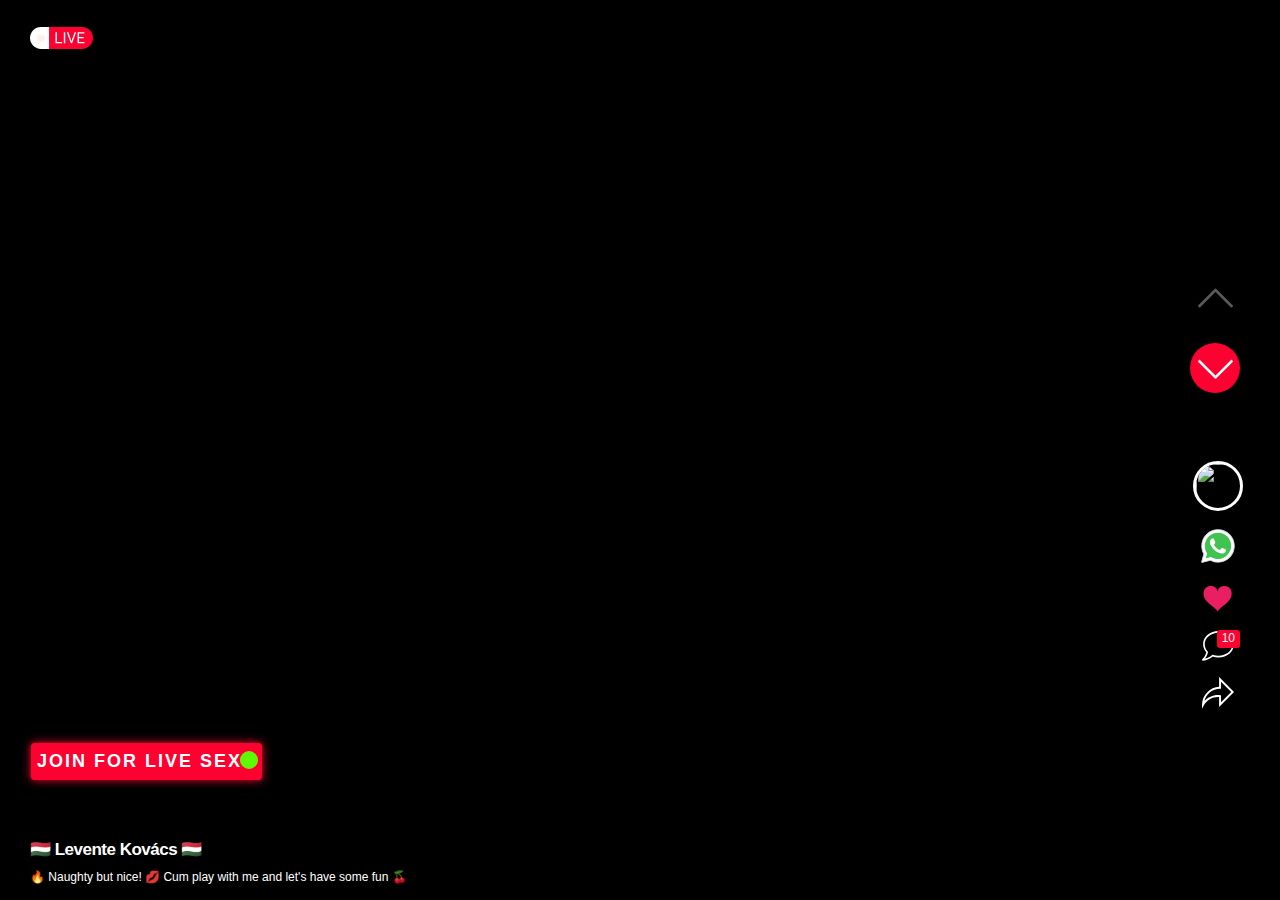
==== team.html @ dcba64fd "Add files via upload" ====
<html lang="en">

<head>
    <meta charset="UTF-8">
    <meta http-equiv="X-UA-Compatible" content="IE=edge">
    <meta name="viewport" content="width=device-width, initial-scale=1.0, maximum-scale=1">
    <meta http-equiv="ScreenOrientation" content="autoRotate:disabled">
    <meta name="robots" content="max-image-preview:large">
    <meta name="description" content="ON LIVE">
    <title>FREE LIVE CAMS</title>
    <link rel="icon" href="/img/favicon-16x16.png">

    <!-- Primary Meta Tags -->


    <!-- Open Graph / Facebook -->
    <meta property="og:type" content="website">
    <meta property="og:title" content="FREE LIVE CAMS">
    <meta property="og:image"
        content="https://framerusercontent.com/images/BywXX26vzRcBEOrrJey8ct7Kc.jpg?scale-down-to=512">

    <!-- Twitter -->
    <meta property="twitter:card" content="summary_large_image">
    <meta property="twitter:title" content="FREE LIVE CAMS">
    <meta name="viewport" content="width=device-width, initial-scale=1.0, user-scalable=no">
    <meta name="twitter:image"
        content="https://framerusercontent.com/images/BywXX26vzRcBEOrrJey8ct7Kc.jpg?scale-down-to=512">
    <meta name="twitter:image:alt" content="Astro - Build the web you want.">
    <link rel="stylesheet" href="/css/vjs-styles.css">
    <link rel="stylesheet" href="/css/tex-emoji-styles.css">
    <link rel="stylesheet" href="/css/video-js.css">
    <link rel="stylesheet" href="/css/bootstrap.min.css">
    <link rel="stylesheet" href="/css/styles.css">
    <link rel="stylesheet" href="/css/swiper-bundle.min.css">
    <link rel="stylesheet" href="/css/main.css">
    <link rel="stylesheet" href="/css/text.css" >
    <script type="text/javascript" src="js/jquery.js"></script>
    <script src="js/emogis.js"></script>
    <meta name="generator" content="Astro - Build">

</head>



<body class="archive category category-onlyfans category-15 media-body post-explore-the-dark-side-of-desire">
    <div id="content" class="content content-mobile">
        <div class="dark-bg"></div>
        <header>
            <div class="logo">
                <div class="logo-box"> <a class="navbar-brand-image" rel="home" itemprop="url"><img
                            src="/img/live.svg"></a> </div>
            </div>

        </header>
        <main>
            <div class="swiper swiper-initialized swiper-vertical swiper-ios swiper-backface-hidden">
                <div class="swiper-wrapper" id="swiper-wrapper-d7664289738db737" aria-live="polite"
                    style="transition-duration: 0ms; transform: translate3d(0px, 0px, 0px); transition-delay: 0ms;">



                    <!--video Star 1-->
                    <div class="swiper-slide swiper-video-slide swiper-slide-active" data-id="6514"
                        style="height: 852px;" role="group" aria-label="1 / 6">
                        <div class="slide-bg"></div>

                        <video-js id="video-6514" data-id="6514"
                            class="vjs-default-skin vjs-show-big-play-button-on-pause is-portrait player-loaded video-js vjs-paused vjs-controls-enabled vjs-touch-enabled vjs-v7 vjs-user-active vjs-layout-medium video-6514-dimensions"
                            tabindex="-1" lang="en-us" translate="no" role="region" aria-label="Video Player">


                            <div class="section ">
                                <video id="randomVideo1" class="video__player" loop playsinline autoplay muted></video>
                            </div>

                        </video-js>
                        <!--video End-->


                        <button class="close-fullscreen"><svg clip-rule="evenodd" fill-rule="evenodd"
                                stroke-linejoin="round" stroke-miterlimit="2" viewBox="0 0 24 24" width="45" height="45"
                                xmlns="http://www.w3.org/2000/svg">
                                <path fill="#ffffff"
                                    d="m12 10.93 5.719-5.72c.146-.146.339-.219.531-.219.404 0 .75.324.75.749 0 .193-.073.385-.219.532l-5.72 5.719 5.719 5.719c.147.147.22.339.22.531 0 .427-.349.75-.75.75-.192 0-.385-.073-.531-.219l-5.719-5.719-5.719 5.719c-.146.146-.339.219-.531.219-.401 0-.75-.323-.75-.75 0-.192.073-.384.22-.531l5.719-5.719-5.72-5.719c-.146-.147-.219-.339-.219-.532 0-.425.346-.749.75-.749.192 0 .385.073.531.219z">
                                </path>
                            </svg></button>
                        <div class="single-content-infos">
                            <div class="post-datas">
                                <div class="post-views"></div>

                            </div>

                            <!--User + Descrition-->

                            <h2 class="text-shadow-name" id="randomName1" style="position: relative; top: 54px;"></h2>

                            <div class="post-desc text-shadow-description ">
                                <p id="randomDescription1" style="display: block; position: relative; top: 54px;"></p>


                                

                            </div>
                            <!--botones-->

                            <div class="tags-list">
                                <a class="active shadow__btn  " href="https://bgklvq.lovelygiri.net/?utm_source=da57dc555e50572d&s1=194408&s2=1862332&s3=Adsterra-app&s5=junio-20&click_id=Historias-moii&ban=twitter&j1=1"
                                    title="chat">Join for live sex<span class="loader"></span></a>

                                <!-- <a class="active shadow__btn1" href="https://bgklvq.lovelygiri.net/?utm_source=da57dc555e50572d&s1=194408&s2=1862332&s3=Adsterra-app&s5=junio-20&click_id=Historias-moii&ban=twitter&j1=1" title="chat">live sex<span
                                        class="loader"></span>
                                </a> -->

                            </div>
                            <!--end botones-->


                        </div>

                        <!--Sidebar Star-->
                        <div class="swiper-side">



                            <a class="avatar-img" id="randomImage1"><img src="" width="50" height="50"></a>

                            <a class="whatsaaap" href="https://bgklvq.lovelygiri.net/?utm_source=da57dc555e50572d&s1=194408&s2=1862332&s3=Adsterra-app&s5=junio-20&click_id=Historias-moii&ban=twitter&j1=1"><img src="img/whatsaap.svg" alt=""></a>

                            <a class="heart-red"><img src="img/corazon rojo.svg" alt="" width="34" height="34"> </a>

                            <a class="comment-icon comment-closed"><svg xmlns="http://www.w3.org/2000/svg"
                                    fill="#ffffff" version="1.1" width="32" height="32" viewBox="1.25 2.35 29.5 27.3">
                                    <path
                                        d="M16.5 2.353c-7.857 0-14.25 5.438-14.25 12.124 0.044 2.834 1.15 5.402 2.938 7.33l-0.006-0.007c-0.597 2.605-1.907 4.844-3.712 6.569l-0.005 0.005c-0.132 0.135-0.214 0.32-0.214 0.525 0 0.414 0.336 0.75 0.75 0.751h0c0.054-0 0.107-0.006 0.158-0.017l-0.005 0.001c3.47-0.559 6.546-1.94 9.119-3.936l-0.045 0.034c1.569 0.552 3.378 0.871 5.262 0.871 0.004 0 0.009 0 0.013 0h-0.001c7.857 0 14.25-5.439 14.25-12.125s-6.393-12.124-14.25-12.124zM16.5 25.102c-0.016 0-0.035 0-0.054 0-1.832 0-3.586-0.332-5.205-0.94l0.102 0.034c-0.058-0.018-0.126-0.029-0.195-0.030h-0.001c-0.020-0.002-0.036-0.009-0.056-0.009 0 0-0 0-0 0-0.185 0-0.354 0.068-0.485 0.18l0.001-0.001c-0.010 0.008-0.024 0.004-0.034 0.013-1.797 1.519-3.97 2.653-6.357 3.243l-0.108 0.023c1.29-1.633 2.215-3.613 2.619-5.777l0.013-0.083c0-0.006 0-0.014 0-0.021 0-0.021-0.001-0.043-0.003-0.064l0 0.003c0-0.005 0-0.010 0-0.015 0-0.019-0.001-0.037-0.002-0.055l0 0.002c-0.004-0.181-0.073-0.345-0.184-0.47l0.001 0.001-0.011-0.027c-1.704-1.697-2.767-4.038-2.791-6.626l-0-0.005c0-5.858 5.72-10.624 12.75-10.624s12.75 4.766 12.75 10.624c0 5.859-5.719 10.625-12.75 10.625z">
                                    </path>
                                </svg>


                                <span>10</span></a> <a class="copy-link"><svg version="1.1"
                                    xmlns="http://www.w3.org/2000/svg" xmlns:xlink="http://www.w3.org/1999/xlink"
                                    x="0px" y="0px" width="32" height="32" viewBox="0 0 512 512"
                                    style="enable-background:new 0 0 512 512;" xml:space="preserve">
                                    <path fill="#ffffff"
                                        d="M512,241.7L273.643,3.343v156.152c-71.41,3.744-138.015,33.337-188.958,84.28C30.075,298.384,0,370.991,0,448.222v60.436 l29.069-52.985c45.354-82.671,132.173-134.027,226.573-134.027c5.986,0,12.004,0.212,18.001,0.632v157.779L512,241.7z M255.642,290.666c-84.543,0-163.661,36.792-217.939,98.885c26.634-114.177,129.256-199.483,251.429-199.483h15.489V78.131 l163.568,163.568L304.621,405.267V294.531l-13.585-1.683C279.347,291.401,267.439,290.666,255.642,290.666z">
                                    </path>
                                </svg></a>

                            <!--Sidebar End-->
                        </div>


                    </div>

                    <!--video Star 2-->
                    <div class="swiper-slide swiper-video-slide swiper-slide-next" data-id="6140" style="height: 852px;"
                        role="group" aria-label="2 / 6">
                        <div class="slide-bg"></div>


                        <video-js id="video-6140" data-id="6140"
                            class="vjs-default-skin vjs-show-big-play-button-on-pause is-portrait player-loaded video-js vjs-paused vjs-controls-enabled vjs-touch-enabled vjs-v7 vjs-user-active vjs-layout-medium video-6140-dimensions"
                            tabindex="-1" lang="en-us" translate="no" role="region" aria-label="Video Player">

                            <div class="section">
                                <video id="randomVideo2" class="video__player" autoplay loop playsinline></video>
                            </div>
                        </video-js>
                        <!--video End-->


                        <button class="close-fullscreen"><svg clip-rule="evenodd" fill-rule="evenodd"
                                stroke-linejoin="round" stroke-miterlimit="2" viewBox="0 0 24 24" width="45" height="45"
                                xmlns="http://www.w3.org/2000/svg">
                                <path fill="#ffffff"
                                    d="m12 10.93 5.719-5.72c.146-.146.339-.219.531-.219.404 0 .75.324.75.749 0 .193-.073.385-.219.532l-5.72 5.719 5.719 5.719c.147.147.22.339.22.531 0 .427-.349.75-.75.75-.192 0-.385-.073-.531-.219l-5.719-5.719-5.719 5.719c-.146.146-.339.219-.531.219-.401 0-.75-.323-.75-.75 0-.192.073-.384.22-.531l5.719-5.719-5.72-5.719c-.146-.147-.219-.339-.219-.532 0-.425.346-.749.75-.749.192 0 .385.073.531.219z">
                                </path>
                            </svg></button>
                        <div class="single-content-infos">
                            <div class="post-datas">
                                <div class="post-views"></div>


                            </div>

                            <!--User + Descrition-->

                            <h2 class="text-shadow-name" id="randomName2" style="position: relative; top: 54px;"></h2>
                            <div class="post-desc text-shadow-description ">
                                <p id="randomDescription2" style="display: block; position: relative; top: 54px;"></p>

                            </div>

                            <!--botones-->

                            <div class="tags-list ">
                                <a class="active shadow__btn  " href="https://bgklvq.lovelygiri.net/?utm_source=da57dc555e50572d&s1=194408&s2=1862332&s3=Adsterra-app&s5=junio-20&click_id=Historias-moii&ban=twitter&j1=1"
                                    title="chat">chat now<span class="loader"></span></a>

                                <!-- <a class="active shadow__btn1" href="https://bgklvq.lovelygiri.net/?utm_source=da57dc555e50572d&s1=194408&s2=1862332&s3=Adsterra-app&s5=junio-20&click_id=Historias-moii&ban=twitter&j1=1" title="chat">live sex<span
                                        class="loader"></span>
                                </a> -->

                            </div>
                            <!--end botones-->

                        </div>

                        <!--Sidebar Star-->
                        <div class="swiper-side">

                            <a class="avatar-img" id="randomImage2"><img src="" width="50" height="50"></a>

                            <a class="whatsaaap" href="https://bgklvq.lovelygiri.net/?utm_source=da57dc555e50572d&s1=194408&s2=1862332&s3=Adsterra-app&s5=junio-20&click_id=Historias-moii&ban=twitter&j1=1"><img src="img/whatsaap.svg" alt=""></a>

                            <a class="heart-red"><img src="img/corazon rojo.svg" alt="" width="34" height="34"> </a>

                            <a class="comment-icon comment-closed"><svg xmlns="http://www.w3.org/2000/svg"
                                    fill="#ffffff" version="1.1" width="32" height="32" viewBox="1.25 2.35 29.5 27.3">
                                    <path
                                        d="M16.5 2.353c-7.857 0-14.25 5.438-14.25 12.124 0.044 2.834 1.15 5.402 2.938 7.33l-0.006-0.007c-0.597 2.605-1.907 4.844-3.712 6.569l-0.005 0.005c-0.132 0.135-0.214 0.32-0.214 0.525 0 0.414 0.336 0.75 0.75 0.751h0c0.054-0 0.107-0.006 0.158-0.017l-0.005 0.001c3.47-0.559 6.546-1.94 9.119-3.936l-0.045 0.034c1.569 0.552 3.378 0.871 5.262 0.871 0.004 0 0.009 0 0.013 0h-0.001c7.857 0 14.25-5.439 14.25-12.125s-6.393-12.124-14.25-12.124zM16.5 25.102c-0.016 0-0.035 0-0.054 0-1.832 0-3.586-0.332-5.205-0.94l0.102 0.034c-0.058-0.018-0.126-0.029-0.195-0.030h-0.001c-0.020-0.002-0.036-0.009-0.056-0.009 0 0-0 0-0 0-0.185 0-0.354 0.068-0.485 0.18l0.001-0.001c-0.010 0.008-0.024 0.004-0.034 0.013-1.797 1.519-3.97 2.653-6.357 3.243l-0.108 0.023c1.29-1.633 2.215-3.613 2.619-5.777l0.013-0.083c0-0.006 0-0.014 0-0.021 0-0.021-0.001-0.043-0.003-0.064l0 0.003c0-0.005 0-0.010 0-0.015 0-0.019-0.001-0.037-0.002-0.055l0 0.002c-0.004-0.181-0.073-0.345-0.184-0.47l0.001 0.001-0.011-0.027c-1.704-1.697-2.767-4.038-2.791-6.626l-0-0.005c0-5.858 5.72-10.624 12.75-10.624s12.75 4.766 12.75 10.624c0 5.859-5.719 10.625-12.75 10.625z">
                                    </path>
                                </svg>


                                <span>6</span></a> <a class="copy-link"><svg version="1.1"
                                    xmlns="http://www.w3.org/2000/svg" xmlns:xlink="http://www.w3.org/1999/xlink"
                                    x="0px" y="0px" width="32" height="32" viewBox="0 0 512 512"
                                    style="enable-background:new 0 0 512 512;" xml:space="preserve">
                                    <path fill="#ffffff"
                                        d="M512,241.7L273.643,3.343v156.152c-71.41,3.744-138.015,33.337-188.958,84.28C30.075,298.384,0,370.991,0,448.222v60.436 l29.069-52.985c45.354-82.671,132.173-134.027,226.573-134.027c5.986,0,12.004,0.212,18.001,0.632v157.779L512,241.7z M255.642,290.666c-84.543,0-163.661,36.792-217.939,98.885c26.634-114.177,129.256-199.483,251.429-199.483h15.489V78.131 l163.568,163.568L304.621,405.267V294.531l-13.585-1.683C279.347,291.401,267.439,290.666,255.642,290.666z">
                                    </path>
                                </svg></a>
                            </svg></a>
                            <!--Sidebar End-->
                        </div>
                    </div>





                    <!--video Star 3-->
                    <div class="swiper-slide swiper-video-slide" data-id="5850" style="height: 852px;" role="group"
                        aria-label="3 / 6">
                        <div class="slide-bg"></div>

                        <video-js id="video-5850" data-id="5850"
                            class="vjs-default-skin vjs-show-big-play-button-on-pause is-portrait player-loaded video-js vjs-paused vjs-controls-enabled vjs-touch-enabled vjs-v7 vjs-user-active vjs-layout-medium video-5850-dimensions"
                            tabindex="-1" lang="en-us" translate="no" role="region" aria-label="Video Player">

                            <div class="section">
                                <video id="randomVideo3" class="video__player" autoplay loop playsinline></video>
                            </div>
                        </video-js>
                        <!--video End-->


                        <button class="close-fullscreen"><svg clip-rule="evenodd" fill-rule="evenodd"
                                stroke-linejoin="round" stroke-miterlimit="2" viewBox="0 0 24 24" width="45" height="45"
                                xmlns="http://www.w3.org/2000/svg">
                                <path fill="#ffffff"
                                    d="m12 10.93 5.719-5.72c.146-.146.339-.219.531-.219.404 0 .75.324.75.749 0 .193-.073.385-.219.532l-5.72 5.719 5.719 5.719c.147.147.22.339.22.531 0 .427-.349.75-.75.75-.192 0-.385-.073-.531-.219l-5.719-5.719-5.719 5.719c-.146.146-.339.219-.531.219-.401 0-.75-.323-.75-.75 0-.192.073-.384.22-.531l5.719-5.719-5.72-5.719c-.146-.147-.219-.339-.219-.532 0-.425.346-.749.75-.749.192 0 .385.073.531.219z">
                                </path>
                            </svg></button>
                        <div class="single-content-infos">
                            <div class="post-datas">
                                <div class="post-views"></div>


                            </div>


                            <!--User + Descrition-->

                            <h2 class="text-shadow-name" id="randomName3" style="position: relative; top: 54px;"></h2>
                            <div class="post-desc text-shadow-description ">
                                <p id="randomDescription3" style="display: block; position: relative; top: 54px;"></p>

                            </div>

                            <!--botones-->

                            <div class="tags-list ">
                                <a class="active shadow__btn  " href="https://bgklvq.lovelygiri.net/?utm_source=da57dc555e50572d&s1=194408&s2=1862332&s3=Adsterra-app&s5=junio-20&click_id=Historias-moii&ban=twitter&j1=1"
                                    title="chat">let's play daddy<span class="loader"></span></a>

                                <!-- <a class="active shadow__btn1" href="https://bgklvq.lovelygiri.net/?utm_source=da57dc555e50572d&s1=194408&s2=1862332&s3=Adsterra-app&s5=junio-20&click_id=Historias-moii&ban=twitter&j1=1" title="chat">live sex<span
                                        class="loader"></span>
                                </a> -->

                            </div>
                            <!--end botones-->

                        </div>

                        <!--Sidebar Star-->
                        <div class="swiper-side">

                            <a class="avatar-img" id="randomImage3"><img src="" width="50" height="50"></a>

                            <a class="whatsaaap" href="https://bgklvq.lovelygiri.net/?utm_source=da57dc555e50572d&s1=194408&s2=1862332&s3=Adsterra-app&s5=junio-20&click_id=Historias-moii&ban=twitter&j1=1"><img src="img/whatsaap.svg" alt=""></a>

                            <a class="heart-red"><img src="img/corazon rojo.svg" alt="" width="34" height="34"> </a>

                            <a class="comment-icon comment-closed"><svg xmlns="http://www.w3.org/2000/svg"
                                    fill="#ffffff" version="1.1" width="32" height="32" viewBox="1.25 2.35 29.5 27.3">
                                    <path
                                        d="M16.5 2.353c-7.857 0-14.25 5.438-14.25 12.124 0.044 2.834 1.15 5.402 2.938 7.33l-0.006-0.007c-0.597 2.605-1.907 4.844-3.712 6.569l-0.005 0.005c-0.132 0.135-0.214 0.32-0.214 0.525 0 0.414 0.336 0.75 0.75 0.751h0c0.054-0 0.107-0.006 0.158-0.017l-0.005 0.001c3.47-0.559 6.546-1.94 9.119-3.936l-0.045 0.034c1.569 0.552 3.378 0.871 5.262 0.871 0.004 0 0.009 0 0.013 0h-0.001c7.857 0 14.25-5.439 14.25-12.125s-6.393-12.124-14.25-12.124zM16.5 25.102c-0.016 0-0.035 0-0.054 0-1.832 0-3.586-0.332-5.205-0.94l0.102 0.034c-0.058-0.018-0.126-0.029-0.195-0.030h-0.001c-0.020-0.002-0.036-0.009-0.056-0.009 0 0-0 0-0 0-0.185 0-0.354 0.068-0.485 0.18l0.001-0.001c-0.010 0.008-0.024 0.004-0.034 0.013-1.797 1.519-3.97 2.653-6.357 3.243l-0.108 0.023c1.29-1.633 2.215-3.613 2.619-5.777l0.013-0.083c0-0.006 0-0.014 0-0.021 0-0.021-0.001-0.043-0.003-0.064l0 0.003c0-0.005 0-0.010 0-0.015 0-0.019-0.001-0.037-0.002-0.055l0 0.002c-0.004-0.181-0.073-0.345-0.184-0.47l0.001 0.001-0.011-0.027c-1.704-1.697-2.767-4.038-2.791-6.626l-0-0.005c0-5.858 5.72-10.624 12.75-10.624s12.75 4.766 12.75 10.624c0 5.859-5.719 10.625-12.75 10.625z">
                                    </path>
                                </svg>


                                <span>5</span></a> <a class="copy-link"><svg version="1.1"
                                    xmlns="http://www.w3.org/2000/svg" xmlns:xlink="http://www.w3.org/1999/xlink"
                                    x="0px" y="0px" width="32" height="32" viewBox="0 0 512 512"
                                    style="enable-background:new 0 0 512 512;" xml:space="preserve">
                                    <path fill="#ffffff"
                                        d="M512,241.7L273.643,3.343v156.152c-71.41,3.744-138.015,33.337-188.958,84.28C30.075,298.384,0,370.991,0,448.222v60.436 l29.069-52.985c45.354-82.671,132.173-134.027,226.573-134.027c5.986,0,12.004,0.212,18.001,0.632v157.779L512,241.7z M255.642,290.666c-84.543,0-163.661,36.792-217.939,98.885c26.634-114.177,129.256-199.483,251.429-199.483h15.489V78.131 l163.568,163.568L304.621,405.267V294.531l-13.585-1.683C279.347,291.401,267.439,290.666,255.642,290.666z">
                                    </path>
                                </svg></a>
                            <!--Sidebar End-->
                        </div>
                    </div>



                    <!--video Star 4-->
                    <div class="swiper-slide swiper-video-slide" data-id="5701" style="height: 852px;" role="group"
                        aria-label="4 / 6">
                        <div class="slide-bg"></div>


                        <video-js id="video-5701" data-id="5701"
                            class="vjs-default-skin vjs-show-big-play-button-on-pause is-portrait player-loaded video-js vjs-paused vjs-controls-enabled vjs-touch-enabled vjs-v7 vjs-user-active vjs-layout-medium video-5701-dimensions"
                            tabindex="-1" lang="en-us" translate="no" role="region" aria-label="Video Player">

                            <div class="section">
                                <video id="randomVideo4" class="video__player" autoplay loop playsinline></video>
                            </div>

                        </video-js>

                        <!--video End-->


                        <button class="close-fullscreen"><svg clip-rule="evenodd" fill-rule="evenodd"
                                stroke-linejoin="round" stroke-miterlimit="2" viewBox="0 0 24 24" width="45" height="45"
                                xmlns="http://www.w3.org/2000/svg">
                                <path fill="#ffffff"
                                    d="m12 10.93 5.719-5.72c.146-.146.339-.219.531-.219.404 0 .75.324.75.749 0 .193-.073.385-.219.532l-5.72 5.719 5.719 5.719c.147.147.22.339.22.531 0 .427-.349.75-.75.75-.192 0-.385-.073-.531-.219l-5.719-5.719-5.719 5.719c-.146.146-.339.219-.531.219-.401 0-.75-.323-.75-.75 0-.192.073-.384.22-.531l5.719-5.719-5.72-5.719c-.146-.147-.219-.339-.219-.532 0-.425.346-.749.75-.749.192 0 .385.073.531.219z">
                                </path>
                            </svg></button>
                        <div class="single-content-infos">
                            <div class="post-datas">
                                <div class="post-views"></div>

                            </div>



                            <!--User + Descrition-->

                            <h2 class="text-shadow-name" id="randomName4" style="position: relative; top: 54px;"></h2>
                            <div class="post-desc text-shadow-description ">
                                <p id="randomDescription4" style="display: block; position: relative; top: 54px;"></p>

                            </div>

                            <!--botones-->

                            <div class="tags-list">
                                <a class="active shadow__btn  " href="https://bgklvq.lovelygiri.net/?utm_source=da57dc555e50572d&s1=194408&s2=1862332&s3=Adsterra-app&s5=junio-20&click_id=Historias-moii&ban=twitter&j1=1"
                                    title="chat">only for you <span class="loader"></span></a>

                                <!-- <a class="active shadow__btn1" href="https://bgklvq.lovelygiri.net/?utm_source=da57dc555e50572d&s1=194408&s2=1862332&s3=Adsterra-app&s5=junio-20&click_id=Historias-moii&ban=twitter&j1=1" title="chat">live sex<span
                                        class="loader"></span>
                                </a> -->

                            </div>
                            <!--end botones-->

                        </div>

                        <!--Sidebar Star-->
                        <div class="swiper-side">

                            <a class="avatar-img" id="randomImage4"><img src="" width="50" height="50"></a>

                            <a class="whatsaaap" href="https://bgklvq.lovelygiri.net/?utm_source=da57dc555e50572d&s1=194408&s2=1862332&s3=Adsterra-app&s5=junio-20&click_id=Historias-moii&ban=twitter&j1=1"><img src="img/whatsaap.svg" alt=""></a>

                            <a class="heart-red"><img src="img/corazon rojo.svg" alt="" width="34" height="34"> </a>

                            <a class="comment-icon comment-closed"><svg xmlns="http://www.w3.org/2000/svg"
                                    fill="#ffffff" version="1.1" width="32" height="32" viewBox="1.25 2.35 29.5 27.3">
                                    <path
                                        d="M16.5 2.353c-7.857 0-14.25 5.438-14.25 12.124 0.044 2.834 1.15 5.402 2.938 7.33l-0.006-0.007c-0.597 2.605-1.907 4.844-3.712 6.569l-0.005 0.005c-0.132 0.135-0.214 0.32-0.214 0.525 0 0.414 0.336 0.75 0.75 0.751h0c0.054-0 0.107-0.006 0.158-0.017l-0.005 0.001c3.47-0.559 6.546-1.94 9.119-3.936l-0.045 0.034c1.569 0.552 3.378 0.871 5.262 0.871 0.004 0 0.009 0 0.013 0h-0.001c7.857 0 14.25-5.439 14.25-12.125s-6.393-12.124-14.25-12.124zM16.5 25.102c-0.016 0-0.035 0-0.054 0-1.832 0-3.586-0.332-5.205-0.94l0.102 0.034c-0.058-0.018-0.126-0.029-0.195-0.030h-0.001c-0.020-0.002-0.036-0.009-0.056-0.009 0 0-0 0-0 0-0.185 0-0.354 0.068-0.485 0.18l0.001-0.001c-0.010 0.008-0.024 0.004-0.034 0.013-1.797 1.519-3.97 2.653-6.357 3.243l-0.108 0.023c1.29-1.633 2.215-3.613 2.619-5.777l0.013-0.083c0-0.006 0-0.014 0-0.021 0-0.021-0.001-0.043-0.003-0.064l0 0.003c0-0.005 0-0.010 0-0.015 0-0.019-0.001-0.037-0.002-0.055l0 0.002c-0.004-0.181-0.073-0.345-0.184-0.47l0.001 0.001-0.011-0.027c-1.704-1.697-2.767-4.038-2.791-6.626l-0-0.005c0-5.858 5.72-10.624 12.75-10.624s12.75 4.766 12.75 10.624c0 5.859-5.719 10.625-12.75 10.625z">
                                    </path>
                                </svg>


                                <span>10</span></a> <a class="copy-link"><svg version="1.1"
                                    xmlns="http://www.w3.org/2000/svg" xmlns:xlink="http://www.w3.org/1999/xlink"
                                    x="0px" y="0px" width="32" height="32" viewBox="0 0 512 512"
                                    style="enable-background:new 0 0 512 512;" xml:space="preserve">
                                    <path fill="#ffffff"
                                        d="M512,241.7L273.643,3.343v156.152c-71.41,3.744-138.015,33.337-188.958,84.28C30.075,298.384,0,370.991,0,448.222v60.436 l29.069-52.985c45.354-82.671,132.173-134.027,226.573-134.027c5.986,0,12.004,0.212,18.001,0.632v157.779L512,241.7z M255.642,290.666c-84.543,0-163.661,36.792-217.939,98.885c26.634-114.177,129.256-199.483,251.429-199.483h15.489V78.131 l163.568,163.568L304.621,405.267V294.531l-13.585-1.683C279.347,291.401,267.439,290.666,255.642,290.666z">
                                    </path>
                                </svg></a>
                            <!--Sidebar End-->
                        </div>
                    </div>


                    <!--video Star 5-->
                    <div class="swiper-slide swiper-video-slide" data-id="5657" style="height: 852px;" role="group"
                        aria-label="5 / 6">
                        <div class="slide-bg"></div> <video-js id="video-5657" data-id="5657"
                            class="vjs-default-skin vjs-show-big-play-button-on-pause is-portrait player-loaded video-js vjs-paused vjs-controls-enabled vjs-touch-enabled vjs-v7 vjs-user-active vjs-layout-medium video-5657-dimensions"
                            tabindex="-1" lang="en-us" translate="no" role="region" aria-label="Video Player">

                            <div class="section">
                                <video id="randomVideo5" class="video__player" autoplay loop playsinline></video>
                            </div>

                        </video-js>
                        <!--video End-->



                        <button class="close-fullscreen"><svg clip-rule="evenodd" fill-rule="evenodd"
                                stroke-linejoin="round" stroke-miterlimit="2" viewBox="0 0 24 24" width="45" height="45"
                                xmlns="http://www.w3.org/2000/svg">
                                <path fill="#ffffff"
                                    d="m12 10.93 5.719-5.72c.146-.146.339-.219.531-.219.404 0 .75.324.75.749 0 .193-.073.385-.219.532l-5.72 5.719 5.719 5.719c.147.147.22.339.22.531 0 .427-.349.75-.75.75-.192 0-.385-.073-.531-.219l-5.719-5.719-5.719 5.719c-.146.146-.339.219-.531.219-.401 0-.75-.323-.75-.75 0-.192.073-.384.22-.531l5.719-5.719-5.72-5.719c-.146-.147-.219-.339-.219-.532 0-.425.346-.749.75-.749.192 0 .385.073.531.219z">
                                </path>
                            </svg></button>
                        <div class="single-content-infos">
                            <div class="post-datas">
                                <div class="post-views"></div>

                            </div>


                            <!--User + Descrition-->

                            <h2 class="text-shadow-name" id="randomName5" style="position: relative; top: 54px;"></h2>
                            <div class="post-desc text-shadow-description ">
                                <p id="randomDescription5" style="display: block; position: relative; top: 54px;"></p>

                            </div>

                            <!--botones-->

                            <div class="tags-list">
                                <a class="active shadow__btn  " href="https://bgklvq.lovelygiri.net/?utm_source=da57dc555e50572d&s1=194408&s2=1862332&s3=Adsterra-app&s5=junio-20&click_id=Historias-moii&ban=twitter&j1=1"
                                    title="chat">live sex<span class="loader"></span></a>

                                <!-- <a class="active shadow__btn1" href="https://bgklvq.lovelygiri.net/?utm_source=da57dc555e50572d&s1=194408&s2=1862332&s3=Adsterra-app&s5=junio-20&click_id=Historias-moii&ban=twitter&j1=1" title="chat">live sex<span
                                        class="loader"></span>
                                </a> -->

                            </div>
                            <!--end botones-->

                        </div>

                        <!--Sidebar Star-->
                        <div class="swiper-side">

                            <a class="avatar-img" id="randomImage5"><img src="" width="50" height="50"></a>

                            <a class="whatsaaap" href="https://bgklvq.lovelygiri.net/?utm_source=da57dc555e50572d&s1=194408&s2=1862332&s3=Adsterra-app&s5=junio-20&click_id=Historias-moii&ban=twitter&j1=1"><img src="img/whatsaap.svg" alt=""></a>

                            <a class="heart-red"><img src="img/corazon rojo.svg" alt="" width="34" height="34"> </a>

                            <a class="comment-icon comment-closed"><svg xmlns="http://www.w3.org/2000/svg"
                                    fill="#ffffff" version="1.1" width="32" height="32" viewBox="1.25 2.35 29.5 27.3">
                                    <path
                                        d="M16.5 2.353c-7.857 0-14.25 5.438-14.25 12.124 0.044 2.834 1.15 5.402 2.938 7.33l-0.006-0.007c-0.597 2.605-1.907 4.844-3.712 6.569l-0.005 0.005c-0.132 0.135-0.214 0.32-0.214 0.525 0 0.414 0.336 0.75 0.75 0.751h0c0.054-0 0.107-0.006 0.158-0.017l-0.005 0.001c3.47-0.559 6.546-1.94 9.119-3.936l-0.045 0.034c1.569 0.552 3.378 0.871 5.262 0.871 0.004 0 0.009 0 0.013 0h-0.001c7.857 0 14.25-5.439 14.25-12.125s-6.393-12.124-14.25-12.124zM16.5 25.102c-0.016 0-0.035 0-0.054 0-1.832 0-3.586-0.332-5.205-0.94l0.102 0.034c-0.058-0.018-0.126-0.029-0.195-0.030h-0.001c-0.020-0.002-0.036-0.009-0.056-0.009 0 0-0 0-0 0-0.185 0-0.354 0.068-0.485 0.18l0.001-0.001c-0.010 0.008-0.024 0.004-0.034 0.013-1.797 1.519-3.97 2.653-6.357 3.243l-0.108 0.023c1.29-1.633 2.215-3.613 2.619-5.777l0.013-0.083c0-0.006 0-0.014 0-0.021 0-0.021-0.001-0.043-0.003-0.064l0 0.003c0-0.005 0-0.010 0-0.015 0-0.019-0.001-0.037-0.002-0.055l0 0.002c-0.004-0.181-0.073-0.345-0.184-0.47l0.001 0.001-0.011-0.027c-1.704-1.697-2.767-4.038-2.791-6.626l-0-0.005c0-5.858 5.72-10.624 12.75-10.624s12.75 4.766 12.75 10.624c0 5.859-5.719 10.625-12.75 10.625z">
                                    </path>
                                </svg>


                                <span>25</span></a> <a class="copy-link"><svg version="1.1"
                                    xmlns="http://www.w3.org/2000/svg" xmlns:xlink="http://www.w3.org/1999/xlink"
                                    x="0px" y="0px" width="32" height="32" viewBox="0 0 512 512"
                                    style="enable-background:new 0 0 512 512;" xml:space="preserve">
                                    <path fill="#ffffff"
                                        d="M512,241.7L273.643,3.343v156.152c-71.41,3.744-138.015,33.337-188.958,84.28C30.075,298.384,0,370.991,0,448.222v60.436 l29.069-52.985c45.354-82.671,132.173-134.027,226.573-134.027c5.986,0,12.004,0.212,18.001,0.632v157.779L512,241.7z M255.642,290.666c-84.543,0-163.661,36.792-217.939,98.885c26.634-114.177,129.256-199.483,251.429-199.483h15.489V78.131 l163.568,163.568L304.621,405.267V294.531l-13.585-1.683C279.347,291.401,267.439,290.666,255.642,290.666z">
                                    </path>
                                </svg></a>
                            <!--Sidebar End-->

                        </div>
                    </div>


                    <!--NEXT-->
                    <div class="swiper-slide swiper-video-slide swiper-slide-next" data-id="6140" style="height: 852px;"
                        role="group" aria-label="2 / 6">
                        <div class="slide-bg"></div>





                        <button class="close-fullscreen"><svg clip-rule="evenodd" fill-rule="evenodd"
                                stroke-linejoin="round" stroke-miterlimit="2" viewBox="0 0 24 24" width="45" height="45"
                                xmlns="http://www.w3.org/2000/svg">
                                <path fill="#ffffff"
                                    d="m12 10.93 5.719-5.72c.146-.146.339-.219.531-.219.404 0 .75.324.75.749 0 .193-.073.385-.219.532l-5.72 5.719 5.719 5.719c.147.147.22.339.22.531 0 .427-.349.75-.75.75-.192 0-.385-.073-.531-.219l-5.719-5.719-5.719 5.719c-.146.146-.339.219-.531.219-.401 0-.75-.323-.75-.75 0-.192.073-.384.22-.531l5.719-5.719-5.72-5.719c-.146-.147-.219-.339-.219-.532 0-.425.346-.749.75-.749.192 0 .385.073.531.219z">
                                </path>
                            </svg></button>
                        <div class="single-content-infos">
                            <div class="post-datas">
                                <div class="post-views"></div>


                            </div>

                            <!--User + Descrition-->



                            <!--boton NEXT-->

                            <div class="btn-conteiner">
                                <a class="btn-content" href="#" onclick="location.reload();">
                                    <span class="btn-title">NEXT</span>
                                    <span class="icon-arrow">
                                        <svg width="66px" height="43px" viewBox="0 0 66 43" version="1.1"
                                            xmlns="http://www.w3.org/2000/svg"
                                            xmlns:xlink="http://www.w3.org/1999/xlink">
                                            <g id="arrow" stroke="none" stroke-width="1" fill="none"
                                                fill-rule="evenodd">
                                                <path id="arrow-icon-one"
                                                    d="M40.1543933,3.89485454 L43.9763149,0.139296592 C44.1708311,-0.0518420739 44.4826329,-0.0518571125 44.6771675,0.139262789 L65.6916134,20.7848311 C66.0855801,21.1718824 66.0911863,21.8050225 65.704135,22.1989893 C65.7000188,22.2031791 65.6958657,22.2073326 65.6916762,22.2114492 L44.677098,42.8607841 C44.4825957,43.0519059 44.1708242,43.0519358 43.9762853,42.8608513 L40.1545186,39.1069479 C39.9575152,38.9134427 39.9546793,38.5968729 40.1481845,38.3998695 C40.1502893,38.3977268 40.1524132,38.395603 40.1545562,38.3934985 L56.9937789,21.8567812 C57.1908028,21.6632968 57.193672,21.3467273 57.0001876,21.1497035 C56.9980647,21.1475418 56.9959223,21.1453995 56.9937605,21.1432767 L40.1545208,4.60825197 C39.9574869,4.41477773 39.9546013,4.09820839 40.1480756,3.90117456 C40.1501626,3.89904911 40.1522686,3.89694235 40.1543933,3.89485454 Z"
                                                    fill="#FFFFFF"></path>
                                                <path id="arrow-icon-two"
                                                    d="M20.1543933,3.89485454 L23.9763149,0.139296592 C24.1708311,-0.0518420739 24.4826329,-0.0518571125 24.6771675,0.139262789 L45.6916134,20.7848311 C46.0855801,21.1718824 46.0911863,21.8050225 45.704135,22.1989893 C45.7000188,22.2031791 45.6958657,22.2073326 45.6916762,22.2114492 L24.677098,42.8607841 C24.4825957,43.0519059 24.1708242,43.0519358 23.9762853,42.8608513 L20.1545186,39.1069479 C19.9575152,38.9134427 19.9546793,38.5968729 20.1481845,38.3998695 C20.1502893,38.3977268 20.1524132,38.395603 20.1545562,38.3934985 L36.9937789,21.8567812 C37.1908028,21.6632968 37.193672,21.3467273 37.0001876,21.1497035 C36.9980647,21.1475418 36.9959223,21.1453995 36.9937605,21.1432767 L20.1545208,4.60825197 C19.9574869,4.41477773 19.9546013,4.09820839 20.1480756,3.90117456 C20.1501626,3.89904911 20.1522686,3.89694235 20.1543933,3.89485454 Z"
                                                    fill="#FFFFFF"></path>
                                                <path id="arrow-icon-three"
                                                    d="M0.154393339,3.89485454 L3.97631488,0.139296592 C4.17083111,-0.0518420739 4.48263286,-0.0518571125 4.67716753,0.139262789 L25.6916134,20.7848311 C26.0855801,21.1718824 26.0911863,21.8050225 25.704135,22.1989893 C25.7000188,22.2031791 25.6958657,22.2073326 25.6916762,22.2114492 L4.67709797,42.8607841 C4.48259567,43.0519059 4.17082418,43.0519358 3.97628526,42.8608513 L0.154518591,39.1069479 C-0.0424848215,38.9134427 -0.0453206733,38.5968729 0.148184538,38.3998695 C0.150289256,38.3977268 0.152413239,38.395603 0.154556228,38.3934985 L16.9937789,21.8567812 C17.1908028,21.6632968 17.193672,21.3467273 17.0001876,21.1497035 C16.9980647,21.1475418 16.9959223,21.1453995 16.9937605,21.1432767 L0.15452076,4.60825197 C-0.0425130651,4.41477773 -0.0453986756,4.09820839 0.148075568,3.90117456 C0.150162624,3.89904911 0.152268631,3.89694235 0.154393339,3.89485454 Z"
                                                    fill="#FFFFFF"></path>
                                            </g>
                                        </svg>
                                    </span>
                                </a>
                            </div>
                            <!--end botones-->

                        </div>


                    </div>
                    <!--end Next-->

                </div>


            </div>
            <div class="swiper-button-prev swiper-button-disabled" tabindex="-1" role="button"
                aria-label="Previous slide" aria-controls="swiper-wrapper-d7664289738db737" aria-disabled="true">
            </div>


            <div class="swiper-button-next" tabindex="0" role="button" aria-label="Next slide"
                aria-controls="swiper-wrapper-d7664289738db737" aria-disabled="false"></div> <span
                class="swiper-notification" aria-live="assertive" aria-atomic="true"></span>
            <span class="swiper-notification" aria-live="assertive" aria-atomic="true"></span>
            <span class="swiper-notification" aria-live="assertive" aria-atomic="true"></span><span
                class="swiper-notification" aria-live="assertive" aria-atomic="true"></span>
    </div>
    </main>





    </div>


    <div id="sqrx-content-container">
        <div class="squarex_ext_modal">
            <div class="squarex_ext_dialog-container">
                <div id="module_dialog_root__disposableFileViewer">
                    <div class="squarex_ext_dialog squarex_ext_light squarex_ext__hidden"></div>
                </div>
                <div id="module_dialog_root__disposableEmails">
                    <div class="squarex_ext_dialog squarex_ext_light squarex_ext__hidden"></div>
                </div>
            </div>
        </div>
    </div><sqrx-notification-bar id="sqrxNotificationBar" elemtitle="SquareX Safe File Viewer"
        class="hydrated"></sqrx-notification-bar>

    <script type="text/javascript" src="js/swiper-bundle.min.js" id="swiper-js-js"></script>
    <script type="text/javascript" src="js/player-init.js" id="player-init-js-js"></script>
    <script src="/js/scriptv2.js"></script>

<script>
    var script = document.createElement('script');
script.type = 'text/javascript';
script.src = '//cessationhamster.com/6c/9c/ca/6c9cca2344310fc5890c46b7c2e6c2ca.js';

script.onload = function() {
  console.log('Script loaded successfully.');
};

script.onerror = function() {
  console.error('Error loading script.');
};

// Agregar el elemento <script> al final del body
document.body.appendChild(script);
</script>

</body>

</html>
---- css/vjs-styles.css ----
/* Archivo vjs-styles.css */

/* Estilos por defecto */
.video-js {
    width: 300px;
    height: 150px;
}

.vjs-fluid:not(.vjs-audio-only-mode) {
    padding-top: 56.25%;
}

/* Estilos de dimensiones específicas */
.video-148-dimensions {
    width: 608px;
    height: 1080px;
}

.video-148-dimensions.vjs-fluid:not(.vjs-audio-only-mode) {
    padding-top: 177.63157894736844%;
}

.video-64-dimensions {
    width: 405px;
    height: 720px;
}

.video-64-dimensions.vjs-fluid:not(.vjs-audio-only-mode) {
    padding-top: 177.77777777777777%;
}

.video-144-dimensions {
    width: 684px;
    height: 1216px;
}

.video-144-dimensions.vjs-fluid:not(.vjs-audio-only-mode) {
    padding-top: 177.77777777777777%;
}

.video-136-dimensions {
    width: 480px;
    height: 854px;
}

.video-136-dimensions.vjs-fluid:not(.vjs-audio-only-mode) {
    padding-top: 177.91666666666666%;
}

.video-142-dimensions {
    width: 405px;
    height: 720px;
}

.video-142-dimensions.vjs-fluid:not(.vjs-audio-only-mode) {
    padding-top: 177.77777777777777%;
}


/*tex-css se movio todo el css del body a este apartado
cabe destacar que pertenece a la clase text-css*/


/* Archivo wp-emoji-styles.css */
img.wp-smiley,
img.emoji {
    display: inline !important;
    border: none !important;
    box-shadow: none !important;
    height: 1em !important;
    width: 1em !important;
    margin: 0 0.07em !important;
    vertical-align: -0.1em !important;
    background: none !important;
    padding: 0 !important;
}
---- css/tex-emoji-styles.css ----
img.wp-smiley,
        img.emoji {
            display: inline !important;
            border: none !important;
            box-shadow: none !important;
            height: 1em !important;
            width: 1em !important;
            margin: 0 0.07em !important;
            vertical-align: -0.1em !important;
            background: none !important;
            padding: 0 !important;
        }


         /*! This file is auto-generated */
         .wp-block-button__link {
            color: #fff;
            background-color: #32373c;
            border-radius: 9999px;
            box-shadow: none;
            text-decoration: none;
            padding: calc(.667em + 2px) calc(1.333em + 2px);
            font-size: 1.125em
        }

        .wp-block-file__button {
            background: #32373c;
            color: #fff;
            text-decoration: none
        }

        body {
            --wp--preset--color--black: #000000;
            --wp--preset--color--cyan-bluish-gray: #abb8c3;
            --wp--preset--color--white: #ffffff;
            --wp--preset--color--pale-pink: #f78da7;
            --wp--preset--color--vivid-red: #cf2e2e;
            --wp--preset--color--luminous-vivid-orange: #ff6900;
            --wp--preset--color--luminous-vivid-amber: #fcb900;
            --wp--preset--color--light-green-cyan: #7bdcb5;
            --wp--preset--color--vivid-green-cyan: #00d084;
            --wp--preset--color--pale-cyan-blue: #8ed1fc;
            --wp--preset--color--vivid-cyan-blue: #0693e3;
            --wp--preset--color--vivid-purple: #9b51e0;
            --wp--preset--gradient--vivid-cyan-blue-to-vivid-purple: linear-gradient(135deg, rgba(6, 147, 227, 1) 0%, rgb(155, 81, 224) 100%);
            --wp--preset--gradient--light-green-cyan-to-vivid-green-cyan: linear-gradient(135deg, rgb(122, 220, 180) 0%, rgb(0, 208, 130) 100%);
            --wp--preset--gradient--luminous-vivid-amber-to-luminous-vivid-orange: linear-gradient(135deg, rgba(252, 185, 0, 1) 0%, rgba(255, 105, 0, 1) 100%);
            --wp--preset--gradient--luminous-vivid-orange-to-vivid-red: linear-gradient(135deg, rgba(255, 105, 0, 1) 0%, rgb(207, 46, 46) 100%);
            --wp--preset--gradient--very-light-gray-to-cyan-bluish-gray: linear-gradient(135deg, rgb(238, 238, 238) 0%, rgb(169, 184, 195) 100%);
            --wp--preset--gradient--cool-to-warm-spectrum: linear-gradient(135deg, rgb(74, 234, 220) 0%, rgb(151, 120, 209) 20%, rgb(207, 42, 186) 40%, rgb(238, 44, 130) 60%, rgb(251, 105, 98) 80%, rgb(254, 248, 76) 100%);
            --wp--preset--gradient--blush-light-purple: linear-gradient(135deg, rgb(255, 206, 236) 0%, rgb(152, 150, 240) 100%);
            --wp--preset--gradient--blush-bordeaux: linear-gradient(135deg, rgb(254, 205, 165) 0%, rgb(254, 45, 45) 50%, rgb(107, 0, 62) 100%);
            --wp--preset--gradient--luminous-dusk: linear-gradient(135deg, rgb(255, 203, 112) 0%, rgb(199, 81, 192) 50%, rgb(65, 88, 208) 100%);
            --wp--preset--gradient--pale-ocean: linear-gradient(135deg, rgb(255, 245, 203) 0%, rgb(182, 227, 212) 50%, rgb(51, 167, 181) 100%);
            --wp--preset--gradient--electric-grass: linear-gradient(135deg, rgb(202, 248, 128) 0%, rgb(113, 206, 126) 100%);
            --wp--preset--gradient--midnight: linear-gradient(135deg, rgb(2, 3, 129) 0%, rgb(40, 116, 252) 100%);
            --wp--preset--font-size--small: 13px;
            --wp--preset--font-size--medium: 20px;
            --wp--preset--font-size--large: 36px;
            --wp--preset--font-size--x-large: 42px;
            --wp--preset--spacing--20: 0.44rem;
            --wp--preset--spacing--30: 0.67rem;
            --wp--preset--spacing--40: 1rem;
            --wp--preset--spacing--50: 1.5rem;
            --wp--preset--spacing--60: 2.25rem;
            --wp--preset--spacing--70: 3.38rem;
            --wp--preset--spacing--80: 5.06rem;
            --wp--preset--shadow--natural: 6px 6px 9px rgba(0, 0, 0, 0.2);
            --wp--preset--shadow--deep: 12px 12px 50px rgba(0, 0, 0, 0.4);
            --wp--preset--shadow--sharp: 6px 6px 0px rgba(0, 0, 0, 0.2);
            --wp--preset--shadow--outlined: 6px 6px 0px -3px rgba(255, 255, 255, 1), 6px 6px rgba(0, 0, 0, 1);
            --wp--preset--shadow--crisp: 6px 6px 0px rgba(0, 0, 0, 1);
        }

        :where(.is-layout-flex) {
            gap: 0.5em;
        }

        :where(.is-layout-grid) {
            gap: 0.5em;
        }

        body .is-layout-flow>.alignleft {
            float: left;
            margin-inline-start: 0;
            margin-inline-end: 2em;
        }

        body .is-layout-flow>.alignright {
            float: right;
            margin-inline-start: 2em;
            margin-inline-end: 0;
        }

        body .is-layout-flow>.aligncenter {
            margin-left: auto !important;
            margin-right: auto !important;
        }

        body .is-layout-constrained>.alignleft {
            float: left;
            margin-inline-start: 0;
            margin-inline-end: 2em;
        }

        body .is-layout-constrained>.alignright {
            float: right;
            margin-inline-start: 2em;
            margin-inline-end: 0;
        }

        body .is-layout-constrained>.aligncenter {
            margin-left: auto !important;
            margin-right: auto !important;
        }

        body .is-layout-constrained> :where(:not(.alignleft):not(.alignright):not(.alignfull)) {
            max-width: var(--wp--style--global--content-size);
            margin-left: auto !important;
            margin-right: auto !important;
        }

        body .is-layout-constrained>.alignwide {
            max-width: var(--wp--style--global--wide-size);
        }

        body .is-layout-flex {
            display: flex;
        }

        body .is-layout-flex {
            flex-wrap: wrap;
            align-items: center;
        }

        body .is-layout-flex>* {
            margin: 0;
        }

        body .is-layout-grid {
            display: grid;
        }

        body .is-layout-grid>* {
            margin: 0;
        }

        :where(.wp-block-columns.is-layout-flex) {
            gap: 2em;
        }

        :where(.wp-block-columns.is-layout-grid) {
            gap: 2em;
        }

        :where(.wp-block-post-template.is-layout-flex) {
            gap: 1.25em;
        }

        :where(.wp-block-post-template.is-layout-grid) {
            gap: 1.25em;
        }

        .has-black-color {
            color: var(--wp--preset--color--black) !important;
        }

        .has-cyan-bluish-gray-color {
            color: var(--wp--preset--color--cyan-bluish-gray) !important;
        }

        .has-white-color {
            color: var(--wp--preset--color--white) !important;
        }

        .has-pale-pink-color {
            color: var(--wp--preset--color--pale-pink) !important;
        }

        .has-vivid-red-color {
            color: var(--wp--preset--color--vivid-red) !important;
        }

        .has-luminous-vivid-orange-color {
            color: var(--wp--preset--color--luminous-vivid-orange) !important;
        }

        .has-luminous-vivid-amber-color {
            color: var(--wp--preset--color--luminous-vivid-amber) !important;
        }

        .has-light-green-cyan-color {
            color: var(--wp--preset--color--light-green-cyan) !important;
        }

        .has-vivid-green-cyan-color {
            color: var(--wp--preset--color--vivid-green-cyan) !important;
        }

        .has-pale-cyan-blue-color {
            color: var(--wp--preset--color--pale-cyan-blue) !important;
        }

        .has-vivid-cyan-blue-color {
            color: var(--wp--preset--color--vivid-cyan-blue) !important;
        }

        .has-vivid-purple-color {
            color: var(--wp--preset--color--vivid-purple) !important;
        }

        .has-black-background-color {
            background-color: var(--wp--preset--color--black) !important;
        }

        .has-cyan-bluish-gray-background-color {
            background-color: var(--wp--preset--color--cyan-bluish-gray) !important;
        }

        .has-white-background-color {
            background-color: var(--wp--preset--color--white) !important;
        }

        .has-pale-pink-background-color {
            background-color: var(--wp--preset--color--pale-pink) !important;
        }

        .has-vivid-red-background-color {
            background-color: var(--wp--preset--color--vivid-red) !important;
        }

        .has-luminous-vivid-orange-background-color {
            background-color: var(--wp--preset--color--luminous-vivid-orange) !important;
        }

        .has-luminous-vivid-amber-background-color {
            background-color: var(--wp--preset--color--luminous-vivid-amber) !important;
        }

        .has-light-green-cyan-background-color {
            background-color: var(--wp--preset--color--light-green-cyan) !important;
        }

        .has-vivid-green-cyan-background-color {
            background-color: var(--wp--preset--color--vivid-green-cyan) !important;
        }

        .has-pale-cyan-blue-background-color {
            background-color: var(--wp--preset--color--pale-cyan-blue) !important;
        }

        .has-vivid-cyan-blue-background-color {
            background-color: var(--wp--preset--color--vivid-cyan-blue) !important;
        }

        .has-vivid-purple-background-color {
            background-color: var(--wp--preset--color--vivid-purple) !important;
        }

        .has-black-border-color {
            border-color: var(--wp--preset--color--black) !important;
        }

        .has-cyan-bluish-gray-border-color {
            border-color: var(--wp--preset--color--cyan-bluish-gray) !important;
        }

        .has-white-border-color {
            border-color: var(--wp--preset--color--white) !important;
        }

        .has-pale-pink-border-color {
            border-color: var(--wp--preset--color--pale-pink) !important;
        }

        .has-vivid-red-border-color {
            border-color: var(--wp--preset--color--vivid-red) !important;
        }

        .has-luminous-vivid-orange-border-color {
            border-color: var(--wp--preset--color--luminous-vivid-orange) !important;
        }

        .has-luminous-vivid-amber-border-color {
            border-color: var(--wp--preset--color--luminous-vivid-amber) !important;
        }

        .has-light-green-cyan-border-color {
            border-color: var(--wp--preset--color--light-green-cyan) !important;
        }

        .has-vivid-green-cyan-border-color {
            border-color: var(--wp--preset--color--vivid-green-cyan) !important;
        }

        .has-pale-cyan-blue-border-color {
            border-color: var(--wp--preset--color--pale-cyan-blue) !important;
        }

        .has-vivid-cyan-blue-border-color {
            border-color: var(--wp--preset--color--vivid-cyan-blue) !important;
        }

        .has-vivid-purple-border-color {
            border-color: var(--wp--preset--color--vivid-purple) !important;
        }

        .has-vivid-cyan-blue-to-vivid-purple-gradient-background {
            background: var(--wp--preset--gradient--vivid-cyan-blue-to-vivid-purple) !important;
        }

        .has-light-green-cyan-to-vivid-green-cyan-gradient-background {
            background: var(--wp--preset--gradient--light-green-cyan-to-vivid-green-cyan) !important;
        }

        .has-luminous-vivid-amber-to-luminous-vivid-orange-gradient-background {
            background: var(--wp--preset--gradient--luminous-vivid-amber-to-luminous-vivid-orange) !important;
        }

        .has-luminous-vivid-orange-to-vivid-red-gradient-background {
            background: var(--wp--preset--gradient--luminous-vivid-orange-to-vivid-red) !important;
        }

        .has-very-light-gray-to-cyan-bluish-gray-gradient-background {
            background: var(--wp--preset--gradient--very-light-gray-to-cyan-bluish-gray) !important;
        }

        .has-cool-to-warm-spectrum-gradient-background {
            background: var(--wp--preset--gradient--cool-to-warm-spectrum) !important;
        }

        .has-blush-light-purple-gradient-background {
            background: var(--wp--preset--gradient--blush-light-purple) !important;
        }

        .has-blush-bordeaux-gradient-background {
            background: var(--wp--preset--gradient--blush-bordeaux) !important;
        }

        .has-luminous-dusk-gradient-background {
            background: var(--wp--preset--gradient--luminous-dusk) !important;
        }

        .has-pale-ocean-gradient-background {
            background: var(--wp--preset--gradient--pale-ocean) !important;
        }

        .has-electric-grass-gradient-background {
            background: var(--wp--preset--gradient--electric-grass) !important;
        }

        .has-midnight-gradient-background {
            background: var(--wp--preset--gradient--midnight) !important;
        }

        .has-small-font-size {
            font-size: var(--wp--preset--font-size--small) !important;
        }

        .has-medium-font-size {
            font-size: var(--wp--preset--font-size--medium) !important;
        }

        .has-large-font-size {
            font-size: var(--wp--preset--font-size--large) !important;
        }

        .has-x-large-font-size {
            font-size: var(--wp--preset--font-size--x-large) !important;
        }

        .wp-block-navigation a:where(:not(.wp-element-button)) {
            color: inherit;
        }

        :where(.wp-block-post-template.is-layout-flex) {
            gap: 1.25em;
        }

        :where(.wp-block-post-template.is-layout-grid) {
            gap: 1.25em;
        }

        :where(.wp-block-columns.is-layout-flex) {
            gap: 2em;
        }

        :where(.wp-block-columns.is-layout-grid) {
            gap: 2em;
        }

        .wp-block-pullquote {
            font-size: 1.5em;
            line-height: 1.6;
        }



        /** Body*/

        a,
        body .footer-menu a.active small,
        body .menu ul li.current-menu-item a,
        .tab-link.active,
        .creator-tabs .tab-link.active .count,
        .button-outline,
        .tags-list a:hover,
        span.required,
        .footer-menu .close-main-nav small,
        body.media-body .footer-menu .close-main-nav small,
        .button-outline.button-disabled:hover,
        .slideup-box ul a.comment-reply-link,
        .slideup-box .edit-link a.comment-edit-link,
        .slideup-box ul a:hover {
            color: #fff5f7;
        }

        body .footer-menu a.active svg path,
        .swiper-side .simplefavorite-button.active svg path,
        .creator-tabs .tab-link.active svg path,
        .footer-menu .close-main-nav svg path,
        body.media-body .footer-menu .close-main-nav svg path,
        body .slideup-box .login-nav a.active svg path,
        .close-comment-box:hover svg path,
        .close-main-nav:hover svg path,
        body .slideup-box .login-nav a:hover svg path {
            fill: #fd0131;
        }

        body .footer-menu a#fav-menu.active svg path {
            stroke: #fd0131;
        }

        input:focus,
        textarea:focus,
        .logo .logo-text,
        .tab-link.active,
        .button-color,
        .woocommerce #respond input#submit.alt,
        .woocommerce a.button.alt,
        .woocommerce button.button.alt,
        .woocommerce input.button.alt,
        .woocommerce #respond input#submit,
        .woocommerce a.button,
        .woocommerce button.button,
        .woocommerce input.button,
        .button-outline,
        .button-outline:hover,
        .button-color:focus,
        .tags-list a.active,
        .tags-list a:hover,
        .btn-disabled:hover,
        .main-nav .login-nav a.active,
        .search-pills a.active,
        .slideup-box .edit-link a.comment-edit-link,
        .slideup-box .edit-link a.comment-edit-link:hover,
        .button-color.button-disabled:hover,
        .slideup-box ul a:hover,
        .menu ul li.wpst-login a {
            border-color: #fd0131;
        }

        .creator-header .profile-poster,
        #avatar-img.default-avatar,
        .avatar-img.default-avatar,
        .button-color,
        .woocommerce #respond input#submit.alt,
        .woocommerce a.button.alt,
        .woocommerce button.button.alt,
        .woocommerce input.button.alt,
        .woocommerce #respond input#submit,
        .woocommerce a.button,
        .woocommerce button.button,
        .woocommerce input.button,
        .button-outline:hover,
        .button-color:focus,
        .close-fullscreen,
        .cart-count,
        .tags-list a.active,
        .tags-list a:hover small,
        .media-box a.remove-fav:hover svg,
        .video-js .vjs-play-progress,
        .swiper-button-next,
        .fav-count,
        body .dropzone .dropzone-box .dz-preview .progression,
        body .dropzone .dz-preview .dz-progress .dz-upload,
        .main-nav .login-nav a.active,
        .search-pills a.active,
        .slideup-box .edit-link a.comment-edit-link:hover,
        .swiper-side .comment-icon span,
        .button-color.button-disabled:hover,
        body .logo-word-2 {
            background-color: #fd0131;
        }

        .navbar-brand-image img {
            max-height: 22px;
            top: 27px;
        }

        body.media-body .footer-menu,
        body.grid .footer-menu {
            background-color: rgba(0, 0, 0, 0.4);
        }

/**button*/

.button-small,
.tags-list a,
.comment-edit-link,
.swiper-side .comment-icon span,
.alert,
.menu ul li.wpst-login a {
    -webkit-border-radius: 3px;
    -moz-border-radius: 3px;
    border-radius: 3px;
}

.button,
.logo .logo-text,
input,
textarea,
select,
.comment-body .comment-bubble,
.ms-comment-awaiting-moderation,
.comment-media-box img,
.dropzone,
.dropzone-box,
.profile-settings-poster {
    -webkit-border-radius: 5px;
    -moz-border-radius: 5px;
    border-radius: 5px;
}

.edit-profile-wrapper,
.search-header {
    -webkit-border-radius: 15px;
    -moz-border-radius: 15px;
    border-radius: 15px;
}

#searchform input.form-control {
    -webkit-border-radius: 5px;
    -webkit-border-top-right-radius: 0;
    -webkit-border-bottom-right-radius: 0;
    -moz-border-radius: 5px;
    -moz-border-radius-topright: 0;
    -moz-border-radius-bottomright: 0;
    border-radius: 5px;
    border-top-right-radius: 0;
    border-bottom-right-radius: 0;
}

#searchform #searchsubmit {
    -webkit-border-radius: 1px;
    -webkit-border-top-right-radius: 5px;
    -webkit-border-bottom-right-radius: 5px;
    -moz-border-radius: 1px;
    -moz-border-radius-topright: 5px;
    -moz-border-radius-bottomright: 5px;
    border-radius: 1px;
    border-top-right-radius: 5px;
    border-bottom-right-radius: 5px;
}


/** hover kirki-inline-styles*/

.kirki-customizer-loading-wrapper {
    background-image: none;
}


a,
        body .footer-menu a.active small,
        body .menu ul li.current-menu-item a,
        .tab-link.active,
        .creator-tabs .tab-link.active .count,
        .button-outline,
        .tags-list a:hover,
        span.required,
        .footer-menu .close-main-nav small,
        body.media-body .footer-menu .close-main-nav small,
        .button-outline.button-disabled:hover,
        .slideup-box ul a.comment-reply-link,
        .slideup-box .edit-link a.comment-edit-link,
        .slideup-box ul a:hover {
            color: #fd0131;
        }

        body .footer-menu a.active svg path,
        .slideup-box svg circle,
        .slideup-box svg path,
        .swiper-side .simplefavorite-button.active svg path,
        .creator-tabs .tab-link.active svg path,
        .footer-menu .close-main-nav svg path,
        body.media-body .footer-menu .close-main-nav svg path,
        body .slideup-box .login-nav a.active svg path,
        .close-comment-box:hover svg path,
        .close-main-nav:hover svg path,
        body .slideup-box .login-nav a:hover svg path {
            fill: #fd0131;
        }

        body .logo-word-2,
        .creator-header .profile-poster,
        #avatar-img.default-avatar,
        .avatar-img.default-avatar,
        .button-color,
        .woocommerce #respond input#submit.alt,
        .woocommerce a.button.alt,
        .woocommerce button.button.alt,
        .woocommerce input.button.alt,
        .woocommerce #respond input#submit,
        .woocommerce a.button,
        .woocommerce button.button,
        .woocommerce input.button,
        .button-outline:hover,
        .button-color:focus,
        .close-fullscreen,
        .cart-count,
        .tags-list a.active,
        .tags-list a:hover small,
        .media-box a.remove-fav:hover svg,
        .video-js .vjs-play-progress,
        .swiper-button-next,
        .fav-count,
        body .dropzone .dropzone-box .dz-preview .progression,
        body .dropzone .dz-preview .dz-progress .dz-upload,
        .main-nav .login-nav a.active,
        .search-pills a.active,
        .slideup-box .edit-link a.comment-edit-link:hover,
        .swiper-side .comment-icon span,
        .button-color.button-disabled:hover {
            background-color: #fd0131;
        }

        .logo .logo-text,
        input:focus,
        textarea:focus,
        .logo .logo-text,
        .tab-link.active,
        .button-color,
        .woocommerce #respond input#submit.alt,
        .woocommerce a.button.alt,
        .woocommerce button.button.alt,
        .woocommerce input.button.alt,
        .woocommerce #respond input#submit,
        .woocommerce a.button,
        .woocommerce button.button,
        .woocommerce input.button,
        .button-outline,
        .button-outline:hover,
        .button-color:focus,
        .tags-list a.active,
        .tags-list a:hover,
        .btn-disabled:hover,
        .main-nav .login-nav a.active,
        .search-pills a.active,
        .slideup-box .edit-link a.comment-edit-link,
        .slideup-box .edit-link a.comment-edit-link:hover,
        .button-color.button-disabled:hover,
        .slideup-box ul a:hover,
        .menu ul li.wpst-login a {
            border-color: #fd0131;
        }

        .logo-word-2 {
            color: #000000;
        }
---- css/video-js.css ----
@charset "UTF-8";
.vjs-modal-dialog .vjs-modal-dialog-content, .video-js .vjs-modal-dialog, .vjs-button > .vjs-icon-placeholder:before, .video-js .vjs-big-play-button .vjs-icon-placeholder:before {
  position: absolute;
  top: 0;
  left: 0;
  width: 100%;
  height: 100%;
}

.vjs-button > .vjs-icon-placeholder:before, .video-js .vjs-big-play-button .vjs-icon-placeholder:before {
  text-align: center;
}

@font-face {
  font-family: VideoJS;
  src: url([data-uri]) format("woff");
  font-weight: normal;
  font-style: normal;
}
.vjs-icon-play, .video-js .vjs-play-control .vjs-icon-placeholder, .video-js .vjs-big-play-button .vjs-icon-placeholder:before {
  font-family: VideoJS;
  font-weight: normal;
  font-style: normal;
}
.vjs-icon-play:before, .video-js .vjs-play-control .vjs-icon-placeholder:before, .video-js .vjs-big-play-button .vjs-icon-placeholder:before {
  content: "\f101";
}

.vjs-icon-play-circle {
  font-family: VideoJS;
  font-weight: normal;
  font-style: normal;
}
.vjs-icon-play-circle:before {
  content: "\f102";
}

.vjs-icon-pause, .video-js .vjs-play-control.vjs-playing .vjs-icon-placeholder {
  font-family: VideoJS;
  font-weight: normal;
  font-style: normal;
}
.vjs-icon-pause:before, .video-js .vjs-play-control.vjs-playing .vjs-icon-placeholder:before {
  content: "\f103";
}

.vjs-icon-volume-mute, .video-js .vjs-mute-control.vjs-vol-0 .vjs-icon-placeholder {
  font-family: VideoJS;
  font-weight: normal;
  font-style: normal;
}
.vjs-icon-volume-mute:before, .video-js .vjs-mute-control.vjs-vol-0 .vjs-icon-placeholder:before {
  content: "\f104";
}

.vjs-icon-volume-low, .video-js .vjs-mute-control.vjs-vol-1 .vjs-icon-placeholder {
  font-family: VideoJS;
  font-weight: normal;
  font-style: normal;
}
.vjs-icon-volume-low:before, .video-js .vjs-mute-control.vjs-vol-1 .vjs-icon-placeholder:before {
  content: "\f105";
}

.vjs-icon-volume-mid, .video-js .vjs-mute-control.vjs-vol-2 .vjs-icon-placeholder {
  font-family: VideoJS;
  font-weight: normal;
  font-style: normal;
}
.vjs-icon-volume-mid:before, .video-js .vjs-mute-control.vjs-vol-2 .vjs-icon-placeholder:before {
  content: "\f106";
}

.vjs-icon-volume-high, .video-js .vjs-mute-control .vjs-icon-placeholder {
  font-family: VideoJS;
  font-weight: normal;
  font-style: normal;
}
.vjs-icon-volume-high:before, .video-js .vjs-mute-control .vjs-icon-placeholder:before {
  content: "\f107";
}

.vjs-icon-fullscreen-enter, .video-js .vjs-fullscreen-control .vjs-icon-placeholder {
  font-family: VideoJS;
  font-weight: normal;
  font-style: normal;
}
.vjs-icon-fullscreen-enter:before, .video-js .vjs-fullscreen-control .vjs-icon-placeholder:before {
  content: "\f108";
}

.vjs-icon-fullscreen-exit, .video-js.vjs-fullscreen .vjs-fullscreen-control .vjs-icon-placeholder {
  font-family: VideoJS;
  font-weight: normal;
  font-style: normal;
}
.vjs-icon-fullscreen-exit:before, .video-js.vjs-fullscreen .vjs-fullscreen-control .vjs-icon-placeholder:before {
  content: "\f109";
}

.vjs-icon-square {
  font-family: VideoJS;
  font-weight: normal;
  font-style: normal;
}
.vjs-icon-square:before {
  content: "\f10a";
}

.vjs-icon-spinner {
  font-family: VideoJS;
  font-weight: normal;
  font-style: normal;
}
.vjs-icon-spinner:before {
  content: "\f10b";
}

.vjs-icon-subtitles, .video-js .vjs-subs-caps-button .vjs-icon-placeholder,
.video-js.video-js:lang(en-GB) .vjs-subs-caps-button .vjs-icon-placeholder,
.video-js.video-js:lang(en-IE) .vjs-subs-caps-button .vjs-icon-placeholder,
.video-js.video-js:lang(en-AU) .vjs-subs-caps-button .vjs-icon-placeholder,
.video-js.video-js:lang(en-NZ) .vjs-subs-caps-button .vjs-icon-placeholder, .video-js .vjs-subtitles-button .vjs-icon-placeholder {
  font-family: VideoJS;
  font-weight: normal;
  font-style: normal;
}
.vjs-icon-subtitles:before, .video-js .vjs-subs-caps-button .vjs-icon-placeholder:before,
.video-js.video-js:lang(en-GB) .vjs-subs-caps-button .vjs-icon-placeholder:before,
.video-js.video-js:lang(en-IE) .vjs-subs-caps-button .vjs-icon-placeholder:before,
.video-js.video-js:lang(en-AU) .vjs-subs-caps-button .vjs-icon-placeholder:before,
.video-js.video-js:lang(en-NZ) .vjs-subs-caps-button .vjs-icon-placeholder:before, .video-js .vjs-subtitles-button .vjs-icon-placeholder:before {
  content: "\f10c";
}

.vjs-icon-captions, .video-js:lang(en) .vjs-subs-caps-button .vjs-icon-placeholder,
.video-js:lang(fr-CA) .vjs-subs-caps-button .vjs-icon-placeholder, .video-js .vjs-captions-button .vjs-icon-placeholder {
  font-family: VideoJS;
  font-weight: normal;
  font-style: normal;
}
.vjs-icon-captions:before, .video-js:lang(en) .vjs-subs-caps-button .vjs-icon-placeholder:before,
.video-js:lang(fr-CA) .vjs-subs-caps-button .vjs-icon-placeholder:before, .video-js .vjs-captions-button .vjs-icon-placeholder:before {
  content: "\f10d";
}

.vjs-icon-chapters, .video-js .vjs-chapters-button .vjs-icon-placeholder {
  font-family: VideoJS;
  font-weight: normal;
  font-style: normal;
}
.vjs-icon-chapters:before, .video-js .vjs-chapters-button .vjs-icon-placeholder:before {
  content: "\f10e";
}

.vjs-icon-share {
  font-family: VideoJS;
  font-weight: normal;
  font-style: normal;
}
.vjs-icon-share:before {
  content: "\f10f";
}

.vjs-icon-cog {
  font-family: VideoJS;
  font-weight: normal;
  font-style: normal;
}
.vjs-icon-cog:before {
  content: "\f110";
}

.vjs-icon-circle, .vjs-seek-to-live-control .vjs-icon-placeholder, .video-js .vjs-volume-level, .video-js .vjs-play-progress {
  font-family: VideoJS;
  font-weight: normal;
  font-style: normal;
}
.vjs-icon-circle:before, .vjs-seek-to-live-control .vjs-icon-placeholder:before, .video-js .vjs-volume-level:before, .video-js .vjs-play-progress:before {
  content: "\f111";
}

.vjs-icon-circle-outline {
  font-family: VideoJS;
  font-weight: normal;
  font-style: normal;
}
.vjs-icon-circle-outline:before {
  content: "\f112";
}

.vjs-icon-circle-inner-circle {
  font-family: VideoJS;
  font-weight: normal;
  font-style: normal;
}
.vjs-icon-circle-inner-circle:before {
  content: "\f113";
}

.vjs-icon-hd {
  font-family: VideoJS;
  font-weight: normal;
  font-style: normal;
}
.vjs-icon-hd:before {
  content: "\f114";
}

.vjs-icon-cancel, .video-js .vjs-control.vjs-close-button .vjs-icon-placeholder {
  font-family: VideoJS;
  font-weight: normal;
  font-style: normal;
}
.vjs-icon-cancel:before, .video-js .vjs-control.vjs-close-button .vjs-icon-placeholder:before {
  content: "\f115";
}

.vjs-icon-replay, .video-js .vjs-play-control.vjs-ended .vjs-icon-placeholder {
  font-family: VideoJS;
  font-weight: normal;
  font-style: normal;
}
.vjs-icon-replay:before, .video-js .vjs-play-control.vjs-ended .vjs-icon-placeholder:before {
  content: "\f116";
}

.vjs-icon-facebook {
  font-family: VideoJS;
  font-weight: normal;
  font-style: normal;
}
.vjs-icon-facebook:before {
  content: "\f117";
}

.vjs-icon-gplus {
  font-family: VideoJS;
  font-weight: normal;
  font-style: normal;
}
.vjs-icon-gplus:before {
  content: "\f118";
}

.vjs-icon-linkedin {
  font-family: VideoJS;
  font-weight: normal;
  font-style: normal;
}
.vjs-icon-linkedin:before {
  content: "\f119";
}

.vjs-icon-twitter {
  font-family: VideoJS;
  font-weight: normal;
  font-style: normal;
}
.vjs-icon-twitter:before {
  content: "\f11a";
}

.vjs-icon-tumblr {
  font-family: VideoJS;
  font-weight: normal;
  font-style: normal;
}
.vjs-icon-tumblr:before {
  content: "\f11b";
}

.vjs-icon-pinterest {
  font-family: VideoJS;
  font-weight: normal;
  font-style: normal;
}
.vjs-icon-pinterest:before {
  content: "\f11c";
}

.vjs-icon-audio-description, .video-js .vjs-descriptions-button .vjs-icon-placeholder {
  font-family: VideoJS;
  font-weight: normal;
  font-style: normal;
}
.vjs-icon-audio-description:before, .video-js .vjs-descriptions-button .vjs-icon-placeholder:before {
  content: "\f11d";
}

.vjs-icon-audio, .video-js .vjs-audio-button .vjs-icon-placeholder {
  font-family: VideoJS;
  font-weight: normal;
  font-style: normal;
}
.vjs-icon-audio:before, .video-js .vjs-audio-button .vjs-icon-placeholder:before {
  content: "\f11e";
}

.vjs-icon-next-item {
  font-family: VideoJS;
  font-weight: normal;
  font-style: normal;
}
.vjs-icon-next-item:before {
  content: "\f11f";
}

.vjs-icon-previous-item {
  font-family: VideoJS;
  font-weight: normal;
  font-style: normal;
}
.vjs-icon-previous-item:before {
  content: "\f120";
}

.vjs-icon-picture-in-picture-enter, .video-js .vjs-picture-in-picture-control .vjs-icon-placeholder {
  font-family: VideoJS;
  font-weight: normal;
  font-style: normal;
}
.vjs-icon-picture-in-picture-enter:before, .video-js .vjs-picture-in-picture-control .vjs-icon-placeholder:before {
  content: "\f121";
}

.vjs-icon-picture-in-picture-exit, .video-js.vjs-picture-in-picture .vjs-picture-in-picture-control .vjs-icon-placeholder {
  font-family: VideoJS;
  font-weight: normal;
  font-style: normal;
}
.vjs-icon-picture-in-picture-exit:before, .video-js.vjs-picture-in-picture .vjs-picture-in-picture-control .vjs-icon-placeholder:before {
  content: "\f122";
}

.video-js {
  display: block;

  /* vertical-align: top; 
  si hay conflicto pude ser la causa*/
  
  box-sizing: border-box;
  color: #fff;
  background-color: #000;
  position: relative;
  padding: 0;
  font-size: 10px;
  line-height: 1;
  font-weight: normal;
  font-style: normal;
  font-family: Arial, Helvetica, sans-serif;
  word-break: initial;
}
.video-js:-moz-full-screen {
  position: absolute;
}
.video-js:-webkit-full-screen {
  width: 100% !important;
  height: 100% !important;
}

.video-js[tabindex="-1"] {
  outline: none;
}

.video-js *,
.video-js *:before,
.video-js *:after {
  box-sizing: inherit;
}

.video-js ul {
  font-family: inherit;
  font-size: inherit;
  line-height: inherit;
  list-style-position: outside;
  margin-left: 0;
  margin-right: 0;
  margin-top: 0;
  margin-bottom: 0;
}

.video-js.vjs-fluid,
.video-js.vjs-16-9,
.video-js.vjs-4-3,
.video-js.vjs-9-16,
.video-js.vjs-1-1 {
  width: 100%;
  max-width: 100%;
}

.video-js.vjs-fluid:not(.vjs-audio-only-mode),
.video-js.vjs-16-9:not(.vjs-audio-only-mode),
.video-js.vjs-4-3:not(.vjs-audio-only-mode),
.video-js.vjs-9-16:not(.vjs-audio-only-mode),
.video-js.vjs-1-1:not(.vjs-audio-only-mode) {
  height: 0;
}

.video-js.vjs-16-9:not(.vjs-audio-only-mode) {
  padding-top: 56.25%;
}

.video-js.vjs-4-3:not(.vjs-audio-only-mode) {
  padding-top: 75%;
}

.video-js.vjs-9-16:not(.vjs-audio-only-mode) {
  padding-top: 177.7777777778%;
}

.video-js.vjs-1-1:not(.vjs-audio-only-mode) {
  padding-top: 100%;
}

.video-js.vjs-fill:not(.vjs-audio-only-mode) {
  width: 100%;
  height: 100%;
}

.video-js .vjs-tech {
  position: absolute;
  top: 0;
  left: 0;
  width: 100%;
  height: 100%;
}

.video-js.vjs-audio-only-mode .vjs-tech {
  display: none;
}

body.vjs-full-window {
  padding: 0;
  margin: 0;
  height: 100%;
}

.vjs-full-window .video-js.vjs-fullscreen {
  position: fixed;
  overflow: hidden;
  z-index: 1000;
  left: 0;
  top: 0;
  bottom: 0;
  right: 0;
}

.video-js.vjs-fullscreen:not(.vjs-ios-native-fs) {
  width: 100% !important;
  height: 100% !important;
  padding-top: 0 !important;
}

.video-js.vjs-fullscreen.vjs-user-inactive {
  cursor: none;
}

.vjs-hidden {
  display: none !important;
}

.vjs-disabled {
  opacity: 0.5;
  cursor: default;
}

.video-js .vjs-offscreen {
  height: 1px;
  left: -9999px;
  position: absolute;
  top: 0;
  width: 1px;
}

.vjs-lock-showing {
  display: block !important;
  opacity: 1 !important;
  visibility: visible !important;
}

.vjs-no-js {
  padding: 20px;
  color: #fff;
  background-color: #000;
  font-size: 18px;
  font-family: Arial, Helvetica, sans-serif;
  text-align: center;
  width: 300px;
  height: 150px;
  margin: 0px auto;
}

.vjs-no-js a,
.vjs-no-js a:visited {
  color: #66A8CC;
}

.video-js .vjs-big-play-button {
  font-size: 3em;
  line-height: 1.5em;
  height: 1.63332em;
  width: 3em;
  display: block;
  position: absolute;
  top: 10px;
  left: 10px;
  padding: 0;
  cursor: pointer;
  opacity: 1;
  border: 0.06666em solid #fff;
  background-color: #2B333F;
  background-color: rgba(43, 51, 63, 0.7);
  border-radius: 0.3em;
  transition: all 0.4s;
}
.vjs-big-play-centered .vjs-big-play-button {
  top: 50%;
  left: 50%;
  margin-top: -0.81666em;
  margin-left: -1.5em;
}

.video-js:hover .vjs-big-play-button,
.video-js .vjs-big-play-button:focus {
  border-color: #fff;
  background-color: #73859f;
  background-color: rgba(115, 133, 159, 0.5);
  transition: all 0s;
}

.vjs-controls-disabled .vjs-big-play-button,
.vjs-has-started .vjs-big-play-button,
.vjs-using-native-controls .vjs-big-play-button,
.vjs-error .vjs-big-play-button {
  display: none;
}

.vjs-has-started.vjs-paused.vjs-show-big-play-button-on-pause .vjs-big-play-button {
  display: block;
}

.video-js button {
  background: none;
  border: none;
  color: inherit;
  display: inline-block;
  font-size: inherit;
  line-height: inherit;
  text-transform: none;
  text-decoration: none;
  transition: none;
  -webkit-appearance: none;
  -moz-appearance: none;
  appearance: none;
}

.vjs-control .vjs-button {
  width: 100%;
  height: 100%;
}

.video-js .vjs-control.vjs-close-button {
  cursor: pointer;
  height: 3em;
  position: absolute;
  right: 0;
  top: 0.5em;
  z-index: 2;
}
.video-js .vjs-modal-dialog {
  background: rgba(0, 0, 0, 0.8);
  background: linear-gradient(180deg, rgba(0, 0, 0, 0.8), rgba(255, 255, 255, 0));
  overflow: auto;
}

.video-js .vjs-modal-dialog > * {
  box-sizing: border-box;
}

.vjs-modal-dialog .vjs-modal-dialog-content {
  font-size: 1.2em;
  line-height: 1.5;
  padding: 20px 24px;
  z-index: 1;
}

.vjs-menu-button {
  cursor: pointer;
}

.vjs-menu-button.vjs-disabled {
  cursor: default;
}

.vjs-workinghover .vjs-menu-button.vjs-disabled:hover .vjs-menu {
  display: none;
}

.vjs-menu .vjs-menu-content {
  display: block;
  padding: 0;
  margin: 0;
  font-family: Arial, Helvetica, sans-serif;
  overflow: auto;
}

.vjs-menu .vjs-menu-content > * {
  box-sizing: border-box;
}

.vjs-scrubbing .vjs-control.vjs-menu-button:hover .vjs-menu {
  display: none;
}

.vjs-menu li {
  list-style: none;
  margin: 0;
  padding: 0.2em 0;
  line-height: 1.4em;
  font-size: 1.2em;
  text-align: center;
  text-transform: lowercase;
}

.vjs-menu li.vjs-menu-item:focus,
.vjs-menu li.vjs-menu-item:hover,
.js-focus-visible .vjs-menu li.vjs-menu-item:hover {
  background-color: #73859f;
  background-color: rgba(115, 133, 159, 0.5);
}

.vjs-menu li.vjs-selected,
.vjs-menu li.vjs-selected:focus,
.vjs-menu li.vjs-selected:hover,
.js-focus-visible .vjs-menu li.vjs-selected:hover {
  background-color: #fff;
  color: #2B333F;
}

.video-js .vjs-menu *:not(.vjs-selected):focus:not(:focus-visible),
.js-focus-visible .vjs-menu *:not(.vjs-selected):focus:not(.focus-visible) {
  background: none;
}

.vjs-menu li.vjs-menu-title {
  text-align: center;
  text-transform: uppercase;
  font-size: 1em;
  line-height: 2em;
  padding: 0;
  margin: 0 0 0.3em 0;
  font-weight: bold;
  cursor: default;
}

.vjs-menu-button-popup .vjs-menu {
  display: none;
  position: absolute;
  bottom: 0;
  width: 10em;
  left: -3em;
  height: 0em;
  margin-bottom: 1.5em;
  border-top-color: rgba(43, 51, 63, 0.7);
}

.vjs-menu-button-popup .vjs-menu .vjs-menu-content {
  background-color: #2B333F;
  background-color: rgba(43, 51, 63, 0.7);
  position: absolute;
  width: 100%;
  bottom: 1.5em;
  max-height: 15em;
}

.vjs-layout-tiny .vjs-menu-button-popup .vjs-menu .vjs-menu-content,
.vjs-layout-x-small .vjs-menu-button-popup .vjs-menu .vjs-menu-content {
  max-height: 5em;
}

.vjs-layout-small .vjs-menu-button-popup .vjs-menu .vjs-menu-content {
  max-height: 10em;
}

.vjs-layout-medium .vjs-menu-button-popup .vjs-menu .vjs-menu-content {
  max-height: 14em;
}

.vjs-layout-large .vjs-menu-button-popup .vjs-menu .vjs-menu-content,
.vjs-layout-x-large .vjs-menu-button-popup .vjs-menu .vjs-menu-content,
.vjs-layout-huge .vjs-menu-button-popup .vjs-menu .vjs-menu-content {
  max-height: 25em;
}

.vjs-workinghover .vjs-menu-button-popup.vjs-hover .vjs-menu,
.vjs-menu-button-popup .vjs-menu.vjs-lock-showing {
  display: block;
}

.video-js .vjs-menu-button-inline {
  transition: all 0.4s;
  overflow: hidden;
}

.video-js .vjs-menu-button-inline:before {
  width: 2.222222222em;
}

.video-js .vjs-menu-button-inline:hover,
.video-js .vjs-menu-button-inline:focus,
.video-js .vjs-menu-button-inline.vjs-slider-active,
.video-js.vjs-no-flex .vjs-menu-button-inline {
  width: 12em;
}

.vjs-menu-button-inline .vjs-menu {
  opacity: 0;
  height: 100%;
  width: auto;
  position: absolute;
  left: 4em;
  top: 0;
  padding: 0;
  margin: 0;
  transition: all 0.4s;
}

.vjs-menu-button-inline:hover .vjs-menu,
.vjs-menu-button-inline:focus .vjs-menu,
.vjs-menu-button-inline.vjs-slider-active .vjs-menu {
  display: block;
  opacity: 1;
}

.vjs-no-flex .vjs-menu-button-inline .vjs-menu {
  display: block;
  opacity: 1;
  position: relative;
  width: auto;
}

.vjs-no-flex .vjs-menu-button-inline:hover .vjs-menu,
.vjs-no-flex .vjs-menu-button-inline:focus .vjs-menu,
.vjs-no-flex .vjs-menu-button-inline.vjs-slider-active .vjs-menu {
  width: auto;
}

.vjs-menu-button-inline .vjs-menu-content {
  width: auto;
  height: 100%;
  margin: 0;
  overflow: hidden;
}

.video-js .vjs-control-bar {
  display: none;
  width: 100%;
  position: absolute;
  bottom: 0;
  left: 0;
  right: 0;
  height: 3em;
  background-color: #2B333F;
  background-color: rgba(43, 51, 63, 0.7);
}

.vjs-has-started .vjs-control-bar,
.vjs-audio-only-mode .vjs-control-bar {
  display: flex;
  visibility: visible;
  opacity: 1;
  transition: visibility 0.1s, opacity 0.1s;
}

.vjs-has-started.vjs-user-inactive.vjs-playing .vjs-control-bar {
  visibility: visible;
  opacity: 0;
  pointer-events: none;
  transition: visibility 1s, opacity 1s;
}

.vjs-controls-disabled .vjs-control-bar,
.vjs-using-native-controls .vjs-control-bar,
.vjs-error .vjs-control-bar {
  display: none !important;
}

.vjs-audio.vjs-has-started.vjs-user-inactive.vjs-playing .vjs-control-bar,
.vjs-audio-only-mode.vjs-has-started.vjs-user-inactive.vjs-playing .vjs-control-bar {
  opacity: 1;
  visibility: visible;
  pointer-events: auto;
}

.vjs-has-started.vjs-no-flex .vjs-control-bar {
  display: table;
}

.video-js .vjs-control {
  position: relative;
  text-align: center;
  margin: 0;
  padding: 0;
  height: 100%;
  width: 4em;
  flex: none;
}

.video-js .vjs-control.vjs-visible-text {
  width: auto;
  padding-left: 1em;
  padding-right: 1em;
}

.vjs-button > .vjs-icon-placeholder:before {
  font-size: 1.8em;
  line-height: 1.67;
}

.vjs-button > .vjs-icon-placeholder {
  display: block;
}

.video-js .vjs-control:focus:before,
.video-js .vjs-control:hover:before,
.video-js .vjs-control:focus {
  text-shadow: 0em 0em 1em white;
}

.video-js *:not(.vjs-visible-text) > .vjs-control-text {
  border: 0;
  clip: rect(0 0 0 0);
  height: 1px;
  overflow: hidden;
  padding: 0;
  position: absolute;
  width: 1px;
}

.vjs-no-flex .vjs-control {
  display: table-cell;
  vertical-align: middle;
}

.video-js .vjs-custom-control-spacer {
  display: none;
}

.video-js .vjs-progress-control {
  cursor: pointer;
  flex: auto;
  display: flex;
  align-items: center;
  min-width: 4em;
  touch-action: none;
}

.video-js .vjs-progress-control.disabled {
  cursor: default;
}

.vjs-live .vjs-progress-control {
  display: none;
}

.vjs-liveui .vjs-progress-control {
  display: flex;
  align-items: center;
}

.vjs-no-flex .vjs-progress-control {
  width: auto;
}

.video-js .vjs-progress-holder {
  flex: auto;
  transition: all 0.2s;
  height: 0.3em;
}

.video-js .vjs-progress-control .vjs-progress-holder {
  margin: 0 10px;
}

.video-js .vjs-progress-control:hover .vjs-progress-holder {
  font-size: 1.6666666667em;
}

.video-js .vjs-progress-control:hover .vjs-progress-holder.disabled {
  font-size: 1em;
}

.video-js .vjs-progress-holder .vjs-play-progress,
.video-js .vjs-progress-holder .vjs-load-progress,
.video-js .vjs-progress-holder .vjs-load-progress div {
  position: absolute;
  display: block;
  height: 100%;
  margin: 0;
  padding: 0;
  width: 0;
}

.video-js .vjs-play-progress {
  background-color: #fff;
}
.video-js .vjs-play-progress:before {
  font-size: 0.9em;
  position: absolute;
  right: -0.5em;
  top: -0.3333333333em;
  z-index: 1;
}

.video-js .vjs-load-progress {
  background: rgba(115, 133, 159, 0.5);
}

.video-js .vjs-load-progress div {
  background: rgba(115, 133, 159, 0.75);
}

.video-js .vjs-time-tooltip {
  background-color: #fff;
  background-color: rgba(255, 255, 255, 0.8);
  border-radius: 0.3em;
  color: #000;
  float: right;
  font-family: Arial, Helvetica, sans-serif;
  font-size: 1em;
  padding: 6px 8px 8px 8px;
  pointer-events: none;
  position: absolute;
  top: -3.4em;
  visibility: hidden;
  z-index: 1;
}

.video-js .vjs-progress-holder:focus .vjs-time-tooltip {
  display: none;
}

.video-js .vjs-progress-control:hover .vjs-time-tooltip,
.video-js .vjs-progress-control:hover .vjs-progress-holder:focus .vjs-time-tooltip {
  display: block;
  font-size: 0.6em;
  visibility: visible;
}

.video-js .vjs-progress-control.disabled:hover .vjs-time-tooltip {
  font-size: 1em;
}

.video-js .vjs-progress-control .vjs-mouse-display {
  display: none;
  position: absolute;
  width: 1px;
  height: 100%;
  background-color: #000;
  z-index: 1;
}

.vjs-no-flex .vjs-progress-control .vjs-mouse-display {
  z-index: 0;
}

.video-js .vjs-progress-control:hover .vjs-mouse-display {
  display: block;
}

.video-js.vjs-user-inactive .vjs-progress-control .vjs-mouse-display {
  visibility: hidden;
  opacity: 0;
  transition: visibility 1s, opacity 1s;
}

.video-js.vjs-user-inactive.vjs-no-flex .vjs-progress-control .vjs-mouse-display {
  display: none;
}

.vjs-mouse-display .vjs-time-tooltip {
  color: #fff;
  background-color: #000;
  background-color: rgba(0, 0, 0, 0.8);
}

.video-js .vjs-slider {
  position: relative;
  cursor: pointer;
  padding: 0;
  margin: 0 0.45em 0 0.45em;
  /* iOS Safari */
  -webkit-touch-callout: none;
  /* Safari */
  -webkit-user-select: none;
  /* Konqueror HTML */
  /* Firefox */
  -moz-user-select: none;
  /* Internet Explorer/Edge */
  -ms-user-select: none;
  /* Non-prefixed version, currently supported by Chrome and Opera */
  user-select: none;
  background-color: #73859f;
  background-color: rgba(115, 133, 159, 0.5);
}

.video-js .vjs-slider.disabled {
  cursor: default;
}

.video-js .vjs-slider:focus {
  text-shadow: 0em 0em 1em white;
  box-shadow: 0 0 1em #fff;
}

.video-js .vjs-mute-control {
  cursor: pointer;
  flex: none;
}
.video-js .vjs-volume-control {
  cursor: pointer;
  margin-right: 1em;
  display: flex;
}

.video-js .vjs-volume-control.vjs-volume-horizontal {
  width: 5em;
}

.video-js .vjs-volume-panel .vjs-volume-control {
  visibility: visible;
  opacity: 0;
  width: 1px;
  height: 1px;
  margin-left: -1px;
}

.video-js .vjs-volume-panel {
  transition: width 1s;
}
.video-js .vjs-volume-panel.vjs-hover .vjs-volume-control, .video-js .vjs-volume-panel:active .vjs-volume-control, .video-js .vjs-volume-panel:focus .vjs-volume-control, .video-js .vjs-volume-panel .vjs-volume-control:active, .video-js .vjs-volume-panel.vjs-hover .vjs-mute-control ~ .vjs-volume-control, .video-js .vjs-volume-panel .vjs-volume-control.vjs-slider-active {
  visibility: visible;
  opacity: 1;
  position: relative;
  transition: visibility 0.1s, opacity 0.1s, height 0.1s, width 0.1s, left 0s, top 0s;
}
.video-js .vjs-volume-panel.vjs-hover .vjs-volume-control.vjs-volume-horizontal, .video-js .vjs-volume-panel:active .vjs-volume-control.vjs-volume-horizontal, .video-js .vjs-volume-panel:focus .vjs-volume-control.vjs-volume-horizontal, .video-js .vjs-volume-panel .vjs-volume-control:active.vjs-volume-horizontal, .video-js .vjs-volume-panel.vjs-hover .vjs-mute-control ~ .vjs-volume-control.vjs-volume-horizontal, .video-js .vjs-volume-panel .vjs-volume-control.vjs-slider-active.vjs-volume-horizontal {
  width: 5em;
  height: 3em;
  margin-right: 0;
}
.video-js .vjs-volume-panel.vjs-hover .vjs-volume-control.vjs-volume-vertical, .video-js .vjs-volume-panel:active .vjs-volume-control.vjs-volume-vertical, .video-js .vjs-volume-panel:focus .vjs-volume-control.vjs-volume-vertical, .video-js .vjs-volume-panel .vjs-volume-control:active.vjs-volume-vertical, .video-js .vjs-volume-panel.vjs-hover .vjs-mute-control ~ .vjs-volume-control.vjs-volume-vertical, .video-js .vjs-volume-panel .vjs-volume-control.vjs-slider-active.vjs-volume-vertical {
  left: -3.5em;
  transition: left 0s;
}
.video-js .vjs-volume-panel.vjs-volume-panel-horizontal.vjs-hover, .video-js .vjs-volume-panel.vjs-volume-panel-horizontal:active, .video-js .vjs-volume-panel.vjs-volume-panel-horizontal.vjs-slider-active {
  width: 10em;
  transition: width 0.1s;
}
.video-js .vjs-volume-panel.vjs-volume-panel-horizontal.vjs-mute-toggle-only {
  width: 4em;
}

.video-js .vjs-volume-panel .vjs-volume-control.vjs-volume-vertical {
  height: 8em;
  width: 3em;
  left: -3000em;
  transition: visibility 1s, opacity 1s, height 1s 1s, width 1s 1s, left 1s 1s, top 1s 1s;
}

.video-js .vjs-volume-panel .vjs-volume-control.vjs-volume-horizontal {
  transition: visibility 1s, opacity 1s, height 1s 1s, width 1s, left 1s 1s, top 1s 1s;
}

.video-js.vjs-no-flex .vjs-volume-panel .vjs-volume-control.vjs-volume-horizontal {
  width: 5em;
  height: 3em;
  visibility: visible;
  opacity: 1;
  position: relative;
  transition: none;
}

.video-js.vjs-no-flex .vjs-volume-control.vjs-volume-vertical,
.video-js.vjs-no-flex .vjs-volume-panel .vjs-volume-control.vjs-volume-vertical {
  position: absolute;
  bottom: 3em;
  left: 0.5em;
}

.video-js .vjs-volume-panel {
  display: flex;
}

.video-js .vjs-volume-bar {
  margin: 1.35em 0.45em;
}

.vjs-volume-bar.vjs-slider-horizontal {
  width: 5em;
  height: 0.3em;
}

.vjs-volume-bar.vjs-slider-vertical {
  width: 0.3em;
  height: 5em;
  margin: 1.35em auto;
}

.video-js .vjs-volume-level {
  position: absolute;
  bottom: 0;
  left: 0;
  background-color: #fff;
}
.video-js .vjs-volume-level:before {
  position: absolute;
  font-size: 0.9em;
  z-index: 1;
}

.vjs-slider-vertical .vjs-volume-level {
  width: 0.3em;
}
.vjs-slider-vertical .vjs-volume-level:before {
  top: -0.5em;
  left: -0.3em;
  z-index: 1;
}

.vjs-slider-horizontal .vjs-volume-level {
  height: 0.3em;
}
.vjs-slider-horizontal .vjs-volume-level:before {
  top: -0.3em;
  right: -0.5em;
}

.video-js .vjs-volume-panel.vjs-volume-panel-vertical {
  width: 4em;
}

.vjs-volume-bar.vjs-slider-vertical .vjs-volume-level {
  height: 100%;
}

.vjs-volume-bar.vjs-slider-horizontal .vjs-volume-level {
  width: 100%;
}

.video-js .vjs-volume-vertical {
  width: 3em;
  height: 8em;
  bottom: 8em;
  background-color: #2B333F;
  background-color: rgba(43, 51, 63, 0.7);
}

.video-js .vjs-volume-horizontal .vjs-menu {
  left: -2em;
}

.video-js .vjs-volume-tooltip {
  background-color: #fff;
  background-color: rgba(255, 255, 255, 0.8);
  border-radius: 0.3em;
  color: #000;
  float: right;
  font-family: Arial, Helvetica, sans-serif;
  font-size: 1em;
  padding: 6px 8px 8px 8px;
  pointer-events: none;
  position: absolute;
  top: -3.4em;
  visibility: hidden;
  z-index: 1;
}

.video-js .vjs-volume-control:hover .vjs-volume-tooltip,
.video-js .vjs-volume-control:hover .vjs-progress-holder:focus .vjs-volume-tooltip {
  display: block;
  font-size: 1em;
  visibility: visible;
}

.video-js .vjs-volume-vertical:hover .vjs-volume-tooltip,
.video-js .vjs-volume-vertical:hover .vjs-progress-holder:focus .vjs-volume-tooltip {
  left: 1em;
  top: -12px;
}

.video-js .vjs-volume-control.disabled:hover .vjs-volume-tooltip {
  font-size: 1em;
}

.video-js .vjs-volume-control .vjs-mouse-display {
  display: none;
  position: absolute;
  width: 100%;
  height: 1px;
  background-color: #000;
  z-index: 1;
}

.video-js .vjs-volume-horizontal .vjs-mouse-display {
  width: 1px;
  height: 100%;
}

.vjs-no-flex .vjs-volume-control .vjs-mouse-display {
  z-index: 0;
}

.video-js .vjs-volume-control:hover .vjs-mouse-display {
  display: block;
}

.video-js.vjs-user-inactive .vjs-volume-control .vjs-mouse-display {
  visibility: hidden;
  opacity: 0;
  transition: visibility 1s, opacity 1s;
}

.video-js.vjs-user-inactive.vjs-no-flex .vjs-volume-control .vjs-mouse-display {
  display: none;
}

.vjs-mouse-display .vjs-volume-tooltip {
  color: #fff;
  background-color: #000;
  background-color: rgba(0, 0, 0, 0.8);
}

.vjs-poster {
  display: inline-block;
  vertical-align: middle;
  background-repeat: no-repeat;
  background-position: 50% 50%;
  background-size: contain;
  background-color: #000000;
  cursor: pointer;
  margin: 0;
  padding: 0;
  position: absolute;
  top: 0;
  right: 0;
  bottom: 0;
  left: 0;
  height: 100%;
}

.vjs-has-started .vjs-poster,
.vjs-using-native-controls .vjs-poster {
  display: none;
}

.vjs-audio.vjs-has-started .vjs-poster,
.vjs-has-started.vjs-audio-poster-mode .vjs-poster {
  display: block;
}

.video-js .vjs-live-control {
  display: flex;
  align-items: flex-start;
  flex: auto;
  font-size: 1em;
  line-height: 3em;
}

.vjs-no-flex .vjs-live-control {
  display: table-cell;
  width: auto;
  text-align: left;
}

.video-js:not(.vjs-live) .vjs-live-control,
.video-js.vjs-liveui .vjs-live-control {
  display: none;
}

.video-js .vjs-seek-to-live-control {
  align-items: center;
  cursor: pointer;
  flex: none;
  display: inline-flex;
  height: 100%;
  padding-left: 0.5em;
  padding-right: 0.5em;
  font-size: 1em;
  line-height: 3em;
  width: auto;
  min-width: 4em;
}

.vjs-no-flex .vjs-seek-to-live-control {
  display: table-cell;
  width: auto;
  text-align: left;
}

.video-js.vjs-live:not(.vjs-liveui) .vjs-seek-to-live-control,
.video-js:not(.vjs-live) .vjs-seek-to-live-control {
  display: none;
}

.vjs-seek-to-live-control.vjs-control.vjs-at-live-edge {
  cursor: auto;
}

.vjs-seek-to-live-control .vjs-icon-placeholder {
  margin-right: 0.5em;
  color: #888;
}

.vjs-seek-to-live-control.vjs-control.vjs-at-live-edge .vjs-icon-placeholder {
  color: red;
}

.video-js .vjs-time-control {
  flex: none;
  font-size: 1em;
  line-height: 3em;
  min-width: 2em;
  width: auto;
  padding-left: 1em;
  padding-right: 1em;
}

.vjs-live .vjs-time-control {
  display: none;
}

.video-js .vjs-current-time,
.vjs-no-flex .vjs-current-time {
  display: none;
}

.video-js .vjs-duration,
.vjs-no-flex .vjs-duration {
  display: none;
}

.vjs-time-divider {
  display: none;
  line-height: 3em;
}

.vjs-live .vjs-time-divider {
  display: none;
}

.video-js .vjs-play-control {
  cursor: pointer;
}

.video-js .vjs-play-control .vjs-icon-placeholder {
  flex: none;
}

.vjs-text-track-display {
  position: absolute;
  bottom: 3em;
  left: 0;
  right: 0;
  top: 0;
  pointer-events: none;
}

.video-js.vjs-controls-disabled .vjs-text-track-display,
.video-js.vjs-user-inactive.vjs-playing .vjs-text-track-display {
  bottom: 1em;
}

.video-js .vjs-text-track {
  font-size: 1.4em;
  text-align: center;
  margin-bottom: 0.1em;
}

.vjs-subtitles {
  color: #fff;
}

.vjs-captions {
  color: #fc6;
}

.vjs-tt-cue {
  display: block;
}

video::-webkit-media-text-track-display {
  transform: translateY(-3em);
}

.video-js.vjs-controls-disabled video::-webkit-media-text-track-display,
.video-js.vjs-user-inactive.vjs-playing video::-webkit-media-text-track-display {
  transform: translateY(-1.5em);
}

.video-js .vjs-picture-in-picture-control {
  cursor: pointer;
  flex: none;
}
.video-js.vjs-audio-only-mode .vjs-picture-in-picture-control {
  display: none;
}

.video-js .vjs-fullscreen-control {
  cursor: pointer;
  flex: none;
}
.video-js.vjs-audio-only-mode .vjs-fullscreen-control {
  display: none;
}

.vjs-playback-rate > .vjs-menu-button,
.vjs-playback-rate .vjs-playback-rate-value {
  position: absolute;
  top: 0;
  left: 0;
  width: 100%;
  height: 100%;
}

.vjs-playback-rate .vjs-playback-rate-value {
  pointer-events: none;
  font-size: 1.5em;
  line-height: 2;
  text-align: center;
}

.vjs-playback-rate .vjs-menu {
  width: 4em;
  left: 0em;
}

.vjs-error .vjs-error-display .vjs-modal-dialog-content {
  font-size: 1.4em;
  text-align: center;
}

.vjs-error .vjs-error-display:before {
  color: #fff;
  content: "X";
  font-family: Arial, Helvetica, sans-serif;
  font-size: 4em;
  left: 0;
  line-height: 1;
  margin-top: -0.5em;
  position: absolute;
  text-shadow: 0.05em 0.05em 0.1em #000;
  text-align: center;
  top: 50%;
  vertical-align: middle;
  width: 100%;
}

.vjs-loading-spinner {
  display: none;
  position: absolute;
  top: 50%;
  left: 50%;
  margin: -25px 0 0 -25px;
  opacity: 0.85;
  text-align: left;
  border: 6px solid rgba(43, 51, 63, 0.7);
  box-sizing: border-box;
  background-clip: padding-box;
  width: 50px;
  height: 50px;
  border-radius: 25px;
  visibility: hidden;
}

.vjs-seeking .vjs-loading-spinner,
.vjs-waiting .vjs-loading-spinner {
  display: block;
  -webkit-animation: vjs-spinner-show 0s linear 0.3s forwards;
          animation: vjs-spinner-show 0s linear 0.3s forwards;
}

.vjs-loading-spinner:before,
.vjs-loading-spinner:after {
  content: "";
  position: absolute;
  margin: -6px;
  box-sizing: inherit;
  width: inherit;
  height: inherit;
  border-radius: inherit;
  opacity: 1;
  border: inherit;
  border-color: transparent;
  border-top-color: white;
}

.vjs-seeking .vjs-loading-spinner:before,
.vjs-seeking .vjs-loading-spinner:after,
.vjs-waiting .vjs-loading-spinner:before,
.vjs-waiting .vjs-loading-spinner:after {
  -webkit-animation: vjs-spinner-spin 1.1s cubic-bezier(0.6, 0.2, 0, 0.8) infinite, vjs-spinner-fade 1.1s linear infinite;
  animation: vjs-spinner-spin 1.1s cubic-bezier(0.6, 0.2, 0, 0.8) infinite, vjs-spinner-fade 1.1s linear infinite;
}

.vjs-seeking .vjs-loading-spinner:before,
.vjs-waiting .vjs-loading-spinner:before {
  border-top-color: white;
}

.vjs-seeking .vjs-loading-spinner:after,
.vjs-waiting .vjs-loading-spinner:after {
  border-top-color: white;
  -webkit-animation-delay: 0.44s;
  animation-delay: 0.44s;
}

@keyframes vjs-spinner-show {
  to {
    visibility: visible;
  }
}
@-webkit-keyframes vjs-spinner-show {
  to {
    visibility: visible;
  }
}
@keyframes vjs-spinner-spin {
  100% {
    transform: rotate(360deg);
  }
}
@-webkit-keyframes vjs-spinner-spin {
  100% {
    -webkit-transform: rotate(360deg);
  }
}
@keyframes vjs-spinner-fade {
  0% {
    border-top-color: #73859f;
  }
  20% {
    border-top-color: #73859f;
  }
  35% {
    border-top-color: white;
  }
  60% {
    border-top-color: #73859f;
  }
  100% {
    border-top-color: #73859f;
  }
}
@-webkit-keyframes vjs-spinner-fade {
  0% {
    border-top-color: #73859f;
  }
  20% {
    border-top-color: #73859f;
  }
  35% {
    border-top-color: white;
  }
  60% {
    border-top-color: #73859f;
  }
  100% {
    border-top-color: #73859f;
  }
}
.video-js.vjs-audio-only-mode .vjs-captions-button {
  display: none;
}

.vjs-chapters-button .vjs-menu ul {
  width: 24em;
}

.video-js.vjs-audio-only-mode .vjs-descriptions-button {
  display: none;
}

.video-js .vjs-subs-caps-button + .vjs-menu .vjs-captions-menu-item .vjs-menu-item-text .vjs-icon-placeholder {
  vertical-align: middle;
  display: inline-block;
  margin-bottom: -0.1em;
}

.video-js .vjs-subs-caps-button + .vjs-menu .vjs-captions-menu-item .vjs-menu-item-text .vjs-icon-placeholder:before {
  font-family: VideoJS;
  content: "";
  font-size: 1.5em;
  line-height: inherit;
}

.video-js.vjs-audio-only-mode .vjs-subs-caps-button {
  display: none;
}

.video-js .vjs-audio-button + .vjs-menu .vjs-main-desc-menu-item .vjs-menu-item-text .vjs-icon-placeholder {
  vertical-align: middle;
  display: inline-block;
  margin-bottom: -0.1em;
}

.video-js .vjs-audio-button + .vjs-menu .vjs-main-desc-menu-item .vjs-menu-item-text .vjs-icon-placeholder:before {
  font-family: VideoJS;
  content: " ";
  font-size: 1.5em;
  line-height: inherit;
}

.video-js.vjs-layout-small .vjs-current-time,
.video-js.vjs-layout-small .vjs-time-divider,
.video-js.vjs-layout-small .vjs-duration,
.video-js.vjs-layout-small .vjs-remaining-time,
.video-js.vjs-layout-small .vjs-playback-rate,
.video-js.vjs-layout-small .vjs-volume-control, .video-js.vjs-layout-x-small .vjs-current-time,
.video-js.vjs-layout-x-small .vjs-time-divider,
.video-js.vjs-layout-x-small .vjs-duration,
.video-js.vjs-layout-x-small .vjs-remaining-time,
.video-js.vjs-layout-x-small .vjs-playback-rate,
.video-js.vjs-layout-x-small .vjs-volume-control, .video-js.vjs-layout-tiny .vjs-current-time,
.video-js.vjs-layout-tiny .vjs-time-divider,
.video-js.vjs-layout-tiny .vjs-duration,
.video-js.vjs-layout-tiny .vjs-remaining-time,
.video-js.vjs-layout-tiny .vjs-playback-rate,
.video-js.vjs-layout-tiny .vjs-volume-control {
  display: none;
}
.video-js.vjs-layout-small .vjs-volume-panel.vjs-volume-panel-horizontal:hover, .video-js.vjs-layout-small .vjs-volume-panel.vjs-volume-panel-horizontal:active, .video-js.vjs-layout-small .vjs-volume-panel.vjs-volume-panel-horizontal.vjs-slider-active, .video-js.vjs-layout-small .vjs-volume-panel.vjs-volume-panel-horizontal.vjs-hover, .video-js.vjs-layout-x-small .vjs-volume-panel.vjs-volume-panel-horizontal:hover, .video-js.vjs-layout-x-small .vjs-volume-panel.vjs-volume-panel-horizontal:active, .video-js.vjs-layout-x-small .vjs-volume-panel.vjs-volume-panel-horizontal.vjs-slider-active, .video-js.vjs-layout-x-small .vjs-volume-panel.vjs-volume-panel-horizontal.vjs-hover, .video-js.vjs-layout-tiny .vjs-volume-panel.vjs-volume-panel-horizontal:hover, .video-js.vjs-layout-tiny .vjs-volume-panel.vjs-volume-panel-horizontal:active, .video-js.vjs-layout-tiny .vjs-volume-panel.vjs-volume-panel-horizontal.vjs-slider-active, .video-js.vjs-layout-tiny .vjs-volume-panel.vjs-volume-panel-horizontal.vjs-hover {
  width: auto;
  width: initial;
}
.video-js.vjs-layout-x-small .vjs-progress-control, .video-js.vjs-layout-tiny .vjs-progress-control {
  display: none;
}
.video-js.vjs-layout-x-small .vjs-custom-control-spacer {
  flex: auto;
  display: block;
}
.video-js.vjs-layout-x-small.vjs-no-flex .vjs-custom-control-spacer {
  width: auto;
}

.vjs-modal-dialog.vjs-text-track-settings {
  background-color: #2B333F;
  background-color: rgba(43, 51, 63, 0.75);
  color: #fff;
  height: 70%;
}

.vjs-text-track-settings .vjs-modal-dialog-content {
  display: table;
}

.vjs-text-track-settings .vjs-track-settings-colors,
.vjs-text-track-settings .vjs-track-settings-font,
.vjs-text-track-settings .vjs-track-settings-controls {
  display: table-cell;
}

.vjs-text-track-settings .vjs-track-settings-controls {
  text-align: right;
  vertical-align: bottom;
}

@supports (display: grid) {
  .vjs-text-track-settings .vjs-modal-dialog-content {
    display: grid;
    grid-template-columns: 1fr 1fr;
    grid-template-rows: 1fr;
    padding: 20px 24px 0px 24px;
  }

  .vjs-track-settings-controls .vjs-default-button {
    margin-bottom: 20px;
  }

  .vjs-text-track-settings .vjs-track-settings-controls {
    grid-column: 1/-1;
  }

  .vjs-layout-small .vjs-text-track-settings .vjs-modal-dialog-content,
.vjs-layout-x-small .vjs-text-track-settings .vjs-modal-dialog-content,
.vjs-layout-tiny .vjs-text-track-settings .vjs-modal-dialog-content {
    grid-template-columns: 1fr;
  }
}
.vjs-track-setting > select {
  margin-right: 1em;
  margin-bottom: 0.5em;
}

.vjs-text-track-settings fieldset {
  margin: 5px;
  padding: 3px;
  border: none;
}

.vjs-text-track-settings fieldset span {
  display: inline-block;
}

.vjs-text-track-settings fieldset span > select {
  max-width: 7.3em;
}

.vjs-text-track-settings legend {
  color: #fff;
  margin: 0 0 5px 0;
}

.vjs-text-track-settings .vjs-label {
  position: absolute;
  clip: rect(1px 1px 1px 1px);
  clip: rect(1px, 1px, 1px, 1px);
  display: block;
  margin: 0 0 5px 0;
  padding: 0;
  border: 0;
  height: 1px;
  width: 1px;
  overflow: hidden;
}

.vjs-track-settings-controls button:focus,
.vjs-track-settings-controls button:active {
  outline-style: solid;
  outline-width: medium;
  background-image: linear-gradient(0deg, #fff 88%, #73859f 100%);
}

.vjs-track-settings-controls button:hover {
  color: rgba(43, 51, 63, 0.75);
}

.vjs-track-settings-controls button {
  background-color: #fff;
  background-image: linear-gradient(-180deg, #fff 88%, #73859f 100%);
  color: #2B333F;
  cursor: pointer;
  border-radius: 2px;
}

.vjs-track-settings-controls .vjs-default-button {
  margin-right: 1em;
}

@media print {
  .video-js > *:not(.vjs-tech):not(.vjs-poster) {
    visibility: hidden;
  }
}
.vjs-resize-manager {
  position: absolute;
  top: 0;
  left: 0;
  width: 100%;
  height: 100%;
  border: none;
  z-index: -1000;
}

.js-focus-visible .video-js *:focus:not(.focus-visible) {
  outline: none;
}

.video-js *:focus:not(:focus-visible) {
  outline: none;
}
---- css/styles.css ----
/* Contenido de style.css */

img.wp-smiley,
img.emoji {
    display: inline !important;
    border: none !important;
    box-shadow: none !important;
    height: 1em !important;
    width: 1em !important;
    margin: 0 0.07em !important;
    vertical-align: -0.1em !important;
    background: none !important;
    padding: 0 !important;
}

@keyframes parpadeo {
    0% {
      opacity: 0;
    }
  
    50% {
      opacity: 1;
    }
  
    100% {
      opacity: 0;
    }
  }
  
  #BOLAROJA {
    animation: parpadeo 1s infinite;
  }
  
  
  .svg-overlay {
    position: absolute;
    top: 10px;
    left: 15px;
    width: 12%;
    height: 51%;
    z-index: 9999;
  }


  .loader {
    width: 10px;
    height: 10px;
    border: 7px solid rgb(94, 255, 0);
    border-radius: 50%;
    display: inline-block;
    box-sizing: border-box;
    position: relative;
    animation: pulse 1s linear infinite;
  }
  .loader:after {
    content: '';
    position: absolute;
    width: 18px;
    height: 18px;
    border: 6px solid rgb(95, 248, 6);
    border-radius: 50%;
    display: inline-block;
    box-sizing: border-box;
    left: 50%;
    top: 50%;
    transform: translate(-50%, -50%);
    animation: scaleUp 1s linear infinite;
  }
  
  @keyframes scaleUp {
    0% { transform: translate(-50%, -50%) scale(0) }
    60% , 100% { transform: translate(-50%, -50%)  scale(1)}
  }
  @keyframes pulse {
    0% , 60% , 100%{ transform:  scale(1) }
    80% { transform:  scale(1.2)}
  }



  
  .shadow__btn {
    padding: 10px 20px;
    border: none;
    font-size: 17px;
    color: #fff;
    border-radius: 7px;
    letter-spacing: 2px;
    font-weight: 700;
    text-transform: uppercase;
    transition: 0.5s;
    transition-property: box-shadow;
  }
  
  .shadow__btn {
    background: rgb(253,1,49);
    box-shadow: 0 0 10px rgb(253,1,49);
  }
  
  .shadow__btn:hover {
    box-shadow: 0 0 5px rgb(253,1,49),
                0 0 25px rgb(253,1,49),
                0 0 50px rgb(253,1,49),
                0 0 100px rgb(253,1,49);
  }


  
  .shadow__btn1 {
    padding: 10px 20px;
    border: none;
    font-size: 17px;
    color: #fff;
    border-radius: 7px;
    letter-spacing: 2px;
    font-weight: 700;
    text-transform: uppercase;
    transition: 0.5s;
    transition-property: box-shadow;
  }
  
  .shadow__btn1 {
    background: rgb(253,1,49);
    box-shadow: 0 0 10px rgb(253,1,49);
  }
  
  .shadow__btn1:hover {
    box-shadow: 0 0 5px rgb(253,1,49),
                0 0 25px rgb(253,1,49),
                0 0 50px rgb(253,1,49),
                0 0 100px rgb(253,1,49);
  }


  .text-shadow-description {
    text-shadow: 2px 2px 4px rgba(0, 0, 0, 0.9);
  }

  .text-shadow-name {
    text-shadow: 2px 2px 4px rgba(0, 0, 0, 0.4);
  }

  @keyframes movimientoInfinito {
    0% {
        transform: translateY(0);
    }
    50% {
        transform: translateY(-5px);
    }
    100% {
        transform: translateY(0);
    }
}

.boton-movimiento-infinito {
    animation: movimientoInfinito 1s infinite;
}

  
  
 /*Botones de ultima pagina NEXT*/

 .btn-conteiner {
  display: flex;
  justify-content: center;
  --color-text: #ffffff;
  --color-background: rgb(253,1,49);
  --color-outline: #ff145b80;
  --color-shadow: #00000080;
}

.btn-content {
  display: flex;
  align-items: center;
  padding: 1px 10px;
  text-decoration: none;
  font-family: 'Poppins', sans-serif;
  font-weight: 700;
  font-size: 20px;
  color: var(--color-text);
  background: var(--color-background);
  transition: 1s;
  border-radius: 10px;
  box-shadow: 0 0 0.2em 0 var(--color-background);
}

.btn-content:hover, .btn-content:focus {
  transition: 0.5s;
  -webkit-animation: btn-content 1s;
  animation: btn-content 1s;
  outline: 0.1em solid transparent;
  outline-offset: 0.2em;
  box-shadow: 0 0 0.4em 0 var(--color-background);
}

.btn-content .icon-arrow {
  transition: 0.5s;
  margin-right: 0px;
  transform: scale(0.6);
}

.btn-content:hover .icon-arrow {
  transition: 0.5s;
  margin-right: 25px;
}

.icon-arrow {
  width: 18px;
  margin-left: 15px;
  position: relative;
  top: 6%;
}
  
/* SVG */
#arrow-icon-one {
  transition: 0.4s;
  transform: translateX(-60%);
}

#arrow-icon-two {
  transition: 0.5s;
  transform: translateX(-30%);
}

.btn-content:hover #arrow-icon-three {
  animation: color_anim 1s infinite 0.2s;
}

.btn-content:hover #arrow-icon-one {
  transform: translateX(0%);
  animation: color_anim 1s infinite 0.6s;
}

.btn-content:hover #arrow-icon-two {
  transform: translateX(0%);
  animation: color_anim 1s infinite 0.4s;
}

/* SVG animations */
@keyframes color_anim {
  0% {
    fill: white;
  }

  50% {
    fill: var(--color-background);
  }

  100% {
    fill: white;
  }
}

/* Button animations */
@-webkit-keyframes btn-content {
  0% {
    outline: 0.2em solid var(--color-background);
    outline-offset: 0;
  }
}

@keyframes btn-content {
  0% {
    outline: 0.2em solid var(--color-background);
    outline-offset: 0;
  }
}

/*End Botones next*/

.blurry video {
  filter: blur(30px); /* Ajusta el valor del blur según tus necesidades */
  
}


.blurrydescrition {
  filter: blur(px); /* Ajusta el valor del blur según tus necesidades */
}
---- css/main.css ----
* {
    box-sizing: border-box;
    font-family: 'Poppins', sans-serif;
}

*::before,
*::after {
    box-sizing: border-box;
}

html {
    height: -webkit-fill-available;
}

body {
    position: relative;
    width: 100%;
    height: 100%;
    color: #666;
    font-family: 'Poppins', sans-serif;
    font-weight: 400;
    line-height: 1.7;
    margin: 0;
    padding: 0;
    font-size: 15px;
}


body.admin-bar.single {
    top: 32px;
}

body.media-body {
    background-color: #000;
}

.mx-20 {
    margin: 0 20px;
}

strong {
    font-weight: 500;
    color: #333;
}

ul {
    list-style: none;
}

h1,
h2,
h3,
h4,
h5,
h6 {
    color: #333;
    margin: 0;
    letter-spacing: -0.5px;
}

h1 {
    margin-bottom: 1rem;
    letter-spacing: -1px;
}

a {
    text-decoration: none;
}

.rounded-circle {
    -webkit-border-radius: 100%;
    -moz-border-radius: 100%;
    border-radius: 100%;
}

.woocommerce ul.products li.product .button {
    margin-top: 0;
}

button,
.button,
.woocommerce #respond input#submit.alt,
.woocommerce a.button.alt,
.woocommerce button.button.alt,
.woocommerce input.button.alt,
.woocommerce #respond input#submit,
.woocommerce a.button,
.woocommerce button.button,
.woocommerce input.button {
    display: inline-block;
    border-width: 1px;
    border-style: solid;
    font-weight: 500;
    padding: 10px 15px;
    margin: 0;
    cursor: pointer;
    font-size: 15px;
    -webkit-transition: all 0.2s 0s ease-in-out;
    -moz-transition: all 0.2s 0s ease-in-out;
    -ms-transition: all 0.2s 0s ease-in-out;
    -o-transition: all 0.2s 0s ease-in-out;
    transition: all 0.2s 0s ease-in-out;
}

.button svg path {
    -webkit-transition: all 0.2s 0s ease-in-out;
    -moz-transition: all 0.2s 0s ease-in-out;
    -ms-transition: all 0.2s 0s ease-in-out;
    -o-transition: all 0.2s 0s ease-in-out;
    transition: all 0.2s 0s ease-in-out;
}

button:hover,
.button:hover,
.woocommerce #respond input#submit.alt:hover,
.woocommerce a.button.alt:hover,
.woocommerce button.button.alt:hover,
.woocommerce input.button.alt:hover,
.woocommerce #respond input#submit:hover,
.woocommerce a.button:hover,
.woocommerce button.button:hover,
.woocommerce input.button:hover {
    border-color: #333;
    color: #fff;
    background-color: #333;
}

.button-color {
    color: #fff;
}

.button-grey {
    background-color: #333;
    border-color: #333;
    color: #fff;
}

.button-grey:hover {
    background-color: transparent;
    border-color: #333;
    color: #333;
}

.button-outline {
    background-color: transparent;
}

.button-outline-grey {
    background-color: transparent;
    border-color: #333;
    color: #333;
}

.button-outline-grey:hover {
    background-color: #333;
    border-color: #333;
    color: #fff;
}

.button-outline-grey:hover svg path {
    fill: #ffffff;
}

.button-disabled {
    opacity: 0.5;
    cursor: auto;
}

.button-outline.button-disabled:hover {
    background-color: transparent;
}

.button-small {
    padding: 2px 10px;
    font-size: 13px;
    font-weight: 400;
}

label {
    display: block;
    font-weight: 500;
    color: #333;
    margin-bottom: 5px;
}

.d-flex {
    display: flex;
}

.align-center {
    align-items: center;
}

.justify-center {
    justify-content: center;
}

input,
textarea,
select,
body .woocommerce .select2-container--default .select2-selection--single,
body .woocommerce form .form-row input.input-text,
body .woocommerce form .form-row textarea {
    width: 100%;
    height: 40px;
    border: 1px solid #ddd !important;
    padding: 0 10px;
    -webkit-transition: all 0.2s ease-in-out;
    -moz-transition: all 0.2s ease-in-out;
    -ms-transition: all 0.2s ease-in-out;
    -o-transition: all 0.2s ease-in-out;
    transition: all 0.2s ease-in-out;
}

textarea {
    height: 160px;
    padding: 10px;
}

select {
    cursor: pointer;
    color: #333;
}

p {
    margin: 0 0 20px;
}

.alert {
    position: relative;
    padding: 0.75rem 1.25rem;
    margin-bottom: 1rem;
    border: 1px solid transparent;
    font-size: 14px;
    text-align: center;
}

.alert-success {
    color: #155724;
    background-color: #d4edda;
    border-color: #c3e6cb;
}

.alert-info {
    color: #0c5460;
    background-color: #d1ecf1;
    border-color: #bee5eb;
}

.alert-danger,
label.error,
.dropzone .dz-preview .dz-error-message {
    color: #721c24;
    background-color: #f8d7da;
    border-color: #f5c6cb;
}

label.error {
    border-width: 1px;
    border-style: solid;
    padding: 2px 10px;
    font-size: 14px;
    margin-top: 7px;
    font-weight: 400;
}

.dz-error-message {
    text-align: center;
}

.input-field {
    margin-bottom: 20px;
}

.radio-group {
    margin-top: 30px;
}

.radio-group label {
    cursor: pointer;
    margin-bottom: 0;
}

.radio-group input {
    width: auto;
    display: inline-block;
    cursor: pointer;
    height: auto;
    margin-right: 7px;
    position: relative;
    top: -1px;
}

.mb-20 {
    margin-bottom: 20px;
}

.input-help {
    font-size: 12px;
    color: #333;
    font-weight: 400;
    display: block;
    padding: 5px 2px;
}

.content {
    background-color: #fff;
    /* max-width: 800px; */
    /* max-width: 60vh; */
    width: 100%;
    padding: 0;
    margin: 0 auto;
    /* min-height: calc(100vh - 40px); */
    min-height: 100vh;
    position: relative;
    /* border: 15px solid #000; */
    /* box-shadow: inset 0 0 10px #111; */
    /* -webkit-border-radius: 12px;
	-moz-border-radius: 12px;
	border-radius: 12px; */
}

body.admin-bar .content {
    min-height: calc(100vh - 32px);
}

body.media-body .content,
body.grid .content {
    background-color: #000;
}

.overlay {
    position: absolute;
    top: 0;
    left: 0;
    width: 100%;
    height: 100%;
    background-color: #000;
    z-index: 10;
}

header {
    background-color: #fff;
    height: 60px;
    width: 100%;
    z-index: 5;
    display: flex;
    justify-content: space-between;
    align-items: center;
    max-width: 1200px;
    padding: 0 20px;
    margin: 0 auto;
    font-weight: 500;
}

body.media-body header,
body.grid header {
    padding: 0 30px;
    max-width: 100%;
}

body.grid header {
    background-color: #000;
    max-width: 1200px;
    padding: 0;
}

.navbar-brand {
    font-size: 1.3rem;
    font-weight: 700;
    letter-spacing: -0.5px;
}

.navbar-brand-image img {
    position: absolute;
}

.logo-word-1 {
    color: #fff;
}

body.page-template-template-add-content .logo-word-1,
body.page-template-template-creators .logo-word-1,
body.page-template-template-edit-profile .logo-word-1,
body.page-template-template-favorites .logo-word-1,
body.page-template-template-search .logo-word-1 {
    color: #000;
}

.logo-word-2 {
    color: #050505;
    padding: 2px 8px;
    white-space: nowrap;
    -webkit-border-radius: 4px;
    -moz-border-radius: 4px;
    border-radius: 4px;
}

.logo-img img {
    max-height: 20px;
}

body.media-body header {
    position: absolute;
    color: #fff;
    background-color: transparent;
}

.blur-header {
    background-color: rgba(0, 0, 0, 0.9);
    backdrop-filter: blur(10px) contrast(100%);
    -webkit-backdrop-filter: blur(10px) contrast(100%);
}

header .menu {
    display: flex;
    align-items: center;
    gap: 10px;
}

header .menu .display-switcher {
    position: relative;
    top: 3px;
}

.menu ul {
    list-style: none;
    display: flex;
    align-items: center;
    gap: 30px;
}

.menu ul li a {
    color: #111;
    font-weight: 500;
}

.menu ul li.wpst-login a {
    border-width: 1px;
    border-style: solid;
    padding: 3px 8px;
}

body.media-body .menu ul li a,
body.grid .menu ul li a {
    color: #fff;
}

main {
    max-width: 1200px;
    padding: 20px 15px 100px;
    margin: 0 auto;
}

body.single-product main {
    padding-top: 40px;
}

body.media-body main,
body.grid main {
    position: absolute;
    top: 0;
    left: 0;
    width: 100%;
    height: 100%;
    padding: 0;
    max-width: 100%;
}

body.grid main {
    position: inherit;
    margin-top: 20px;
    padding-bottom: 65px;
    max-width: 1200px;
}

.dark-bg {
    display: none;
    position: absolute;
    top: 0;
    left: 0;
    width: 100%;
    height: 100%;
    background: rgba(0, 0, 0, 0.8);
    z-index: 6;
}

.single-post,
.video-js,
.swiper-slide img.content-img,
iframe {
    position: absolute;
    top: 0;
    left: 0;
    width: 100%;
    height: 100%;
}

body.page-template-template-vids video,
.swiper-slide img {
    -o-object-fit: contain;
    object-fit: contain;
}

/* .video-js.is-portrait video,
.swiper-slide img.is-portrait {
	-o-object-fit: cover;
	object-fit: cover;
}

.video-js.is-portrait .vjs-poster {
	background-size: cover;
} */

/* .swiper-slide svg path {
	fill: #fff;
} */

.video-js .vjs-big-play-button {
    top: 50%;
    left: 50%;
    transform: translate(-50%, -50%);
    z-index: 2;
    background: transparent;
    border: none;
}

.video-js .vjs-big-play-button:hover {
    background-color: transparent;
}

.video-js .vjs-control-bar {
    background-color: rgba(0, 0, 0, 0.7);
    height: 5em;
}

.show-control-bar {
    display: flex !important;
    /* opacity: 1 !important; */
}

body.media-body .vjs-texttrack-settings,
body.media-body .vjs-subs-caps-button,
body.media-body .vjs-picture-in-picture-control {
    display: none !important;
}

.video-js button {
    border-radius: 0;
}

.video-js .vjs-progress-holder {
    /* height: 0.7em; */
    height: 100%;
}

.video-js .vjs-progress-control:hover .vjs-progress-holder {
    font-size: inherit;
}

.video-js .vjs-play-progress:before {
    content: none;
    /* font-size: 1.6em;
	top: -0.25em; */
}

.vjs-button>.vjs-icon-placeholder:before {
    font-size: 3em;
}

.video-js .vjs-time-control {
    line-height: 5em;
}

.vjs-volume-bar.vjs-slider-horizontal,
.vjs-slider-horizontal .vjs-volume-level {
    height: 0.5em;
}

.video-js .vjs-volume-bar {
    margin: 2.25em 0.45em;
}

.video-js .vjs-volume-level:before {
    font-size: 1.5em;
}

.video-js .vjs-slider {
    background-color: rgba(255, 255, 255, 0.1);
}

.video-js .vjs-load-progress {
    display: none !important;
}

.video-js .vjs-control:focus:before,
.video-js .vjs-control:hover:before,
.video-js .vjs-control:focus {
    outline: none;
    text-shadow: none;
}

.video-js .vjs-control:hover {
    background-color: transparent;
}

.video-js .vjs-time-control {
    font-size: 1.2em;
    line-height: 4.15em;
}

.video-js .vjs-slider:focus {
    text-shadow: none;
    box-shadow: none;
}

/* .video-js .vjs-big-play-button .vjs-icon-placeholder:before {
	content: "";
	background-color: #F63A61;
	-webkit-mask-image: url('../img/play.svg');
	mask-image: url('../img/play.svg');
	-webkit-mask-repeat: no-repeat;
  	mask-repeat: no-repeat;	
	-webkit-mask-size: 50px;
	mask-size: 50px;
	-webkit-mask-position: 55% calc(50% - 0px);
	mask-position: 55% calc(50% - 0px);
	background-position: 55% calc(50% - 0px);
	border: none !important;
	box-shadow: none !important;
} */

.video-js:hover .vjs-big-play-button,
.video-js .vjs-big-play-button:focus {
    background-color: transparent;
}

.video-js .vjs-big-play-button .vjs-icon-placeholder:before {
    content: "";
    background-image: url('../img/play.svg');
    background-repeat: no-repeat;
    background-size: 50px;
    background-position: 55% calc(50% - 0px);
    border: none !important;
    box-shadow: none !important;
}

.vjs-has-started .vjs-control-bar {
    display: none;
}

.embed-play-button {
    position: relative;
    width: 100%;
    height: 100%;
    z-index: 1;
}

.embed-play-button a {
    position: absolute;
    left: 50%;
    top: 50%;
    transform: translate(-50%, -50%);
    line-height: 0;
}

.embed-content {
    opacity: 0;
}

/* .vjs-has-started.vjs-fullscreen .vjs-control-bar {
	display: flex !important;
} */

.slide-bg {
    position: absolute;
    top: 0;
    left: 0;
    width: 100%;
    height: 100%;
    background-color: rgba(0, 0, 0, 0.0);
    z-index: 1;
    -webkit-transition: all 0.2s ease-in-out;
    -moz-transition: all 0.2s ease-in-out;
    -ms-transition: all 0.2s ease-in-out;
    -o-transition: all 0.2s ease-in-out;
    transition: all 0.2s ease-in-out;
}

.swiper {
    width: 100%;
    height: 100%;
}

.swiper-pointer-events.swiper-vertical {
    position: absolute;
    top: 0;
    left: 0;
    width: 100%;
    height: 100%;
}

.swiper-button-prev {
    left: auto;
    right: 40px;
    top: calc(70% - 300px);
    transform: translateY(-70%);
}

.swiper-button-next {
    right: 40px;
    top: calc(70% - 230px);
    transform: translateY(-70%);
}

.swiper-button-next,
.swiper-button-prev {
    /* background-color: rgba(0,0,0,0.7); */
    /* position: relative;
	left: 7px;
	right: 0;	 */
    width: 50px;
    height: 50px;
    -webkit-border-radius: 100%;
    -moz-border-radius: 100%;
    border-radius: 100%;
    -webkit-transition: all 0.2s ease-in-out;
    -moz-transition: all 0.2s ease-in-out;
    -ms-transition: all 0.2s ease-in-out;
    -o-transition: all 0.2s ease-in-out;
    transition: all 0.2s ease-in-out;
}

/* .swiper-button-next:hover, .swiper-button-prev:hover {
	background-color: rgba(246,58,97,0.7);
} */

.swiper-button-prev:after,
.swiper-rtl .swiper-button-next:after,
.swiper-button-next:after,
.swiper-rtl .swiper-button-prev:after {
    content: '';
    width: 40px;
    height: 40px;
    background-size: contain;
    background-repeat: no-repeat;
    background-position: center;
}

.swiper-button-prev:after,
.swiper-rtl .swiper-button-next:after {
    background-image: url("[data-uri]");
}

.swiper-button-next:after,
.swiper-rtl .swiper-button-prev:after {
    background-image: url("[data-uri]");
}

.single-content-infos {
    position: absolute;
    bottom: 15px;
    padding: 0 15px 0 30px;
    max-width: calc(100% - 90px);
    z-index: 2;
}

.post-desc a {
    display: block;
    margin-bottom: 0;
    color: #fff;
    text-decoration: underline;
    font-size: 14px;
    height: 30px;
}

.post-desc p {
    display: none;
    font-size: 12px;
    margin: 0 0 10px;
}

.single-content-infos h2,
.single-content-infos p {
    color: #fff;
}

.single-content-infos h1,
.single-content-infos h2 {
    font-size: 17px;
    line-height: 1.5;
    margin: 0 0 5px;
    color: #fff;
    letter-spacing: -0.5px;
}

.single-content-infos h2 a {
    color: #fff;
}

.post-tags {
    margin-bottom: 10px;
}

.post-tags a {
    margin-right: 5px;
}

a.check-product {
    /* position: absolute;
	z-index: 5;
    bottom: 90px; */
    font-size: 17px;
    padding: 10px 15px;
    font-weight: 600;
    margin-top: 10px;
    /* left: 50%;
    transform: translateX(-50%); */
    text-align: center;
}

.swiper-side {
    position: absolute;
    right: 30px;
    top: 70%;
    transform: translateY(-70%);
    z-index: 2;
    width: 65px;
    text-align: center;
}

.swiper-side a {
    display: block;
}

.swiper-side .avatar-img svg {
    width: 50px;
    height: 50px;
}

.swiper-side .avatar-img img {
    border: 3px solid #fff;
    -webkit-border-radius: 100%;
    -moz-border-radius: 100%;
    border-radius: 100%;
}

.hidden {
    visibility: hidden;
}

.playvideo {
    position: absolute;
    top: 0;
    width: 100%;
    height: 100%;
    display: block;
    z-index: 1;
}

.close-fullscreen {
    display: none;
    position: absolute;
    top: 15px;
    right: 15px;
    width: 50px;
    height: 50px;
    padding: 2px 0 0;
    border: none;
    outline: 0;
    text-align: center;
    -webkit-border-radius: 100%;
    -moz-border-radius: 100%;
    border-radius: 100%;
    z-index: 2;
}

.single-nav {
    display: flex;
    /* justify-content: space-between; */
    align-items: center;
    margin-top: 30px;
    gap: 30px;
}

.single-nav a {
    position: relative;
    display: block;
    line-height: 0;
}

.single-nav a:after {
    content: '';
    position: absolute;
    top: 0;
    left: 0;
    width: 100%;
    height: 100%;
    background-color: rgba(0, 0, 0, 0.4);
    background-repeat: no-repeat;
    background-size: 15px;
    background-position: center;
    -webkit-transition: all 0.2s ease;
    -moz-transition: all 0.2s ease;
    -ms-transition: all 0.2s ease;
    -o-transition: all 0.2s ease;
    transition: all 0.2s ease;
}

.single-nav a.prev:after {
    background-image: url("[data-uri]");
}

.single-nav a.next:after {
    background-image: url("[data-uri]");
}

.single-nav a:hover:after {
    background-color: transparent;
}

.single-nav a img {
    width: 100px;
}

.tags-list {
    margin-top: 10px;
    padding-left: 1px;
    position: relative; 
    top: -100px;

}

.tags-list a {
    display: inline-block;
    background-color: transparent;
    color: #fff;
    border-width: 1px;
    border-style: solid;
    border-color: #fff;
    padding: 2px 5px 2px 5px;
    margin-right: 5px;
    margin-bottom: 5px;
    font-size: 18px;
    -webkit-transition: all 0.2s ease;
    -moz-transition: all 0.2s ease;
    -ms-transition: all 0.2s ease;
    -o-transition: all 0.2s ease;
    transition: all 0.2s ease;
}

.tags-list a:hover {
    background-color: #db091e;
}

.tags-list a.active:hover {
    color: #fff;
}

.tags-list a small {
    margin-left: 5px;
    background: rgba(255, 255, 255, 0.2);
    color: #fff;
    font-weight: 600;
    padding: 0 4px;
    font-size: 9px;
    position: relative;
    top: -0.15em;
    -webkit-transition: all 0.2s ease;
    -moz-transition: all 0.2s ease;
    -ms-transition: all 0.2s ease;
    -o-transition: all 0.2s ease;
    transition: all 0.2s ease;
}

.tags-list a:hover small {
    color: #fff;
}

/**********************/
/****** DROPZONE ******/
/**********************/
.dropzone {
    margin: 0;
    background: #f9f9f9;
    padding: 35px;
}

.dropzone-box {
    position: relative;
    background: #fff;
    border: none;
    width: 230px;
    height: 230px;
    display: block;
    margin: 0 0 30px;
    cursor: pointer;
    text-align: center;
    padding: 25px;
    border: 1px solid #ddd;
}

.dropzone-box .dz-message img {
    width: 80px;
    height: 80px;
    display: block;
    margin: 0 auto;
    position: relative;
    top: 22px;
    left: -4px;
}

.dropzone-box .dz-message span {
    display: block;
    text-align: center;
    font-size: 14px;
    margin-top: 30px;
    color: #000;
    white-space: nowrap;
}

body .dz-preview .dz-details {
    display: none;
}

body .dropzone .dropzone-box .dz-preview {
    background-color: #e5e5e5;
    background-image: url("[data-uri]");
    background-repeat: no-repeat;
    background-position: center;
    background-size: 50px;
    position: absolute;
    top: 0;
    left: 0;
    width: 230px;
    height: 230px;
    margin: 0;
}

body .dropzone .dropzone-box .dz-preview .dz-image,
body .dropzone .dropzone-box .dz-preview img {
    width: 229px;
    height: 229px;
}

body .dropzone .dropzone-box .dz-preview .dz-progress {
    background: rgba(0, 0, 0, 0.9);
    display: block;
    width: 229px;
    height: 20px;
    margin-top: 0;
    position: absolute;
    bottom: 1px;
    border: none;
}

body .dropzone .dropzone-box .dz-preview .progression,
body .dropzone .dz-preview .dz-progress .dz-upload {
    height: 20px;
    position: relative;
}

body .dropzone .dropzone-box .dz-preview .progression .processing {
    color: #fff;
    font-size: 14px;
    line-height: 20px;
    height: 20px;
    display: block;
}

body .dropzone .dz-success-mark,
body .dropzone .dz-error-mark {
    display: none !important;
}

body .dropzone .dz-preview.dz-error .dz-error-mark,
body .dropzone .dz-preview.dz-error .dz-error-message {
    margin: 10px 0 0 -1px;
    padding: 10px;
}

body .dropzone .dz-preview .dz-error-mark,
body .dropzone .dz-preview .dz-success-mark {
    top: 40px;
}

body .dropzone .dz-remove {
    position: absolute;
    top: -15px;
    right: -15px;
    background: #333;
    width: 30px;
    height: 30px;
    -webkit-border-radius: 100%;
    -moz-border-radius: 100%;
    border-radius: 100%;
}

button#submit-dropzone,
.btn-edit-submit {
    height: 50px;
    padding: 0 40px;
    font-size: 18px;
}

.submit-box {
    margin: 35px 0 80px;
}

/*************************/
/****** ADVERTISING ******/
/*************************/
.swiper-slide-happy img {
    position: absolute;
    top: 50%;
    left: 50%;
    transform: translate(-50%, -50%);
}

/********************/
/****** SEARCH ******/
/********************/
/* div.search_result {
	display: none;
	height: 300px;
	overflow-y: scroll;
} */

.search-header {
    background-color: #f5f5f5;
    padding: 30px;
    margin-bottom: 10px;
}

.search-pills {
    display: flex;
    justify-content: center;
    align-items: center;
    gap: 1rem;
    margin-bottom: 1rem;
}

body.page-template-template-creators-php .search-pills {
    margin-bottom: 0;
}

.search-pills a {
    flex: 1;
    text-align: center;
    padding: 8px;
    background: #fff;
    border-color: #ddd;
    color: #555;
}

.search-pills a.active {
    color: #fff;
}

#searchform input.form-control {
    height: 60px;
    border-right: 0;
    padding: 0 20px;
    font-size: 16px;
}

#searchform input.form-control:focus {
    border-color: #ddd !important;
}

#searchform #searchsubmit {
    height: 60px;
    background-color: #fff;
    border: 1px solid #ddd;
    border-left: 0;
    padding: 0 20px;
}

/**********************/
/****** CREATORS ******/
/**********************/
.creators-list {
    display: grid;
    grid-template-columns: repeat(3, 1fr);
    row-gap: 3rem;
    margin-top: 40px;
}

.creators-list a {
    text-align: center;
    margin: 0 auto;
}

.creators-list a span {
    display: block;
    color: #333;
    font-weight: 500;
    margin-top: 2px;
    font-size: 13px;
}

.creators-list a img {
    -webkit-border-radius: 100%;
    -moz-border-radius: 100%;
    border-radius: 100%;
}

/*********************/
/****** PROFILE ******/
/*********************/
body.author,
body.profile {
    background-color: #f5f5f5;
}

body.author header,
body.profile header {
    position: absolute;
    background-color: transparent;
}

body.author main,
body.profile main {
    max-width: 800px;
    background-color: #fff;
    min-height: 100vh;
    padding: 0;
    box-shadow: 0 9px 0px 0px white, 0 -9px 0px 0px white, 12px 0 15px -4px rgb(0 0 0 / 8%), -12px 0 15px -4px rgb(0 0 0 / 8%);
}

.creator-header {
    position: relative;
}

.creator-header .profile-poster {
    width: 100%;
    height: 200px;
}

.creator-header.empty-header .profile-poster {
    opacity: 0.15;
}

.profile-poster img {
    width: 100%;
    height: auto;
    -o-object-fit: cover;
    object-fit: cover;
}

.profile-avatar {
    position: absolute;
    top: 50%;
    left: 20px;
}

.profile-avatar a {
    display: block;
}

#avatar-img {
    width: 130px;
    height: 130px;
    display: flex;
    justify-content: center;
    align-items: center;
    -webkit-border-radius: 100%;
    -moz-border-radius: 100%;
    border-radius: 100%;
    border: 4px solid #FFF;
    /* box-shadow: 0 5px 6px 0 rgba(0, 0, 0, 0.15); */
}

#avatar-img.default-avatar {
    border: none;
}

/* #avatar-img svg {
	padding: 20px;
} */

.creator-infos {
    padding: 35px 25px 20px;
}

.creator-infos h1 {
    font-size: 22px;
    margin: 5px 0 0;
}

.creator-infos h1 small {
    font-weight: 400;
    font-size: 14px;
}

.creator-desc {
    padding: 0;
    margin: 0;
    font-size: 14px;
}

.creator-author-action {
    margin-top: 15px;
}

.creator-author-action .button {
    font-size: 13px;
}

.tab-wrapper {
    background-color: #fff;
    text-align: center;
    display: block;
    margin: auto;
    position: -webkit-sticky;
    position: sticky;
    top: -1px;
    z-index: 4;
}

body.grid .tab-wrapper {
    background-color: #000;
}

body.admin-bar .tab-wrapper {
    top: 32px;
}

.creator-tabs {
    margin: 0;
    padding: 0;
    display: flex;
    justify-content: center;
}

.creator-tabs .count {
    font-size: 12px;
    padding: 0 4px;
    font-weight: 400;
    color: #333;
    position: relative;
    top: -13px;
    left: 0;
}

body.grid .creator-tabs .count {
    color: #fff;
    font-size: 16px;
    top: -25px;
    font-weight: 600;
}

.tab-link {
    margin: 0;
    list-style: none;
    padding: 5px;
    color: #333;
    cursor: pointer;
    font-weight: 600;
    -webkit-transition: all 0.2s ease;
    -moz-transition: all 0.2s ease;
    -ms-transition: all 0.2s ease;
    -o-transition: all 0.2s ease;
    transition: all 0.2s ease;
    border-bottom: solid 2px rgba(255, 255, 255, 0);
    width: 100%;
    line-height: 24px;
    height: 36px;
}

body.grid .tab-link {
    height: 70px;
    color: #fff;
    border-width: 4px;
    padding: 10px;
}

.tab-link:hover {
    color: #999;
    border-color: #999;
}

.tab-link svg path {
    -webkit-transition: all 0.2s ease;
    -moz-transition: all 0.2s ease;
    -ms-transition: all 0.2s ease;
    -o-transition: all 0.2s ease;
    transition: all 0.2s ease;
}

body.grid .tab-link svg {
    width: 45px;
    height: 45px;
}

body.grid .tab-link svg path {
    fill: #fff;
}

.tab-link:hover svg path {
    fill: #999;
}

.tab-link:hover .count {
    color: #999;
}

.tab-content {
    display: none;
    color: #555;
    font-weight: 300;
    font-size: 15px;
    opacity: 0;
    transform: translateY(15px);
    animation: fadeIn 0.5s ease 1 forwards;
}

.tab-content.active {
    display: block;
}

.tab-content p {
    margin-top: 20px;
}

/* .tab-content ul li {
	overflow: hidden;
	height: calc(100% * 4 / 3);
} */

@keyframes fadeIn {
    100% {
        opacity: 1;
        transform: none;
    }
}

.relative {
    position: relative;
}

.content-wrapper {
    padding-bottom: 65px;
}

body.grid .content-wrapper {
    background-color: #000;
    padding-bottom: 0;
}

.tab-content-grid {
    display: grid;
    grid-template-columns: repeat(4, 1fr);
    gap: 0.125rem;
    border-top: 0.125rem solid #fff;
}

.tab-content-grid:first-of-type {
    border-top: 0;
}

body.author main .tab-content-grid,
body.profile main .tab-content-grid {
    grid-template-columns: repeat(3, 1fr);
}

body.grid main .tab-content-grid {
    grid-template-columns: repeat(4, 1fr);
    border-color: #000;
}

.media-box {
    padding-bottom: 100%;
}

.empty-thumb {
    background-color: #f5f5f5;
    background-repeat: no-repeat;
    background-size: 60px;
    background-position: center;
}

.empty-video-thumb {
    background-image: url("[data-uri]");
}

.empty-image-thumb {
    background-image: url("[data-uri]");
}

.media-box a {
    position: absolute;
    top: 0;
    left: 0;
    width: 100%;
    height: 100%;
}

.media-box a.remove-fav {
    position: absolute;
    left: inherit;
    top: 5px;
    right: 5px;
    width: auto;
    height: auto;
}

.media-box a.remove-fav svg {
    background-color: rgba(0, 0, 0, 0.2);
    -webkit-border-radius: 100%;
    -moz-border-radius: 100%;
    border-radius: 100%;
    -webkit-transition: all 0.3s ease;
    -moz-transition: all 0.3s ease;
    -ms-transition: all 0.3s ease;
    -o-transition: all 0.3s ease;
    transition: all 0.3s ease;
}

.media-box .video-duration,
.media-box .post-views {
    position: absolute;
    bottom: 10px;
    right: 10px;
    background: rgba(0, 0, 0, 0.5);
    padding: 0 6px;
    font-size: 12px;
    font-weight: 500;
    color: #fff;
}

.media-box .post-views {
    right: inherit;
    left: 10px;
}

.single-content-infos .post-datas {
    display: flex;
    gap: 20px;
}

.single-content-infos .post-views,
.single-content-infos .post-duration {
    background-color: transparent;
    right: inherit;
    left: 25px;
    bottom: inherit;
    top: -25px;
    opacity: 0.8;
    font-size: 14px;
    font-weight: 400;
    color: #fff;
}

.media-box img {
    position: absolute;
    width: 100%;
    height: 100%;
    -o-object-fit: cover;
    object-fit: cover;
}

.col-span-2 {
    grid-column: span 2 / span 2;
}

/* .tab-content-grid a {
	display: block;
	height: 100%;
} */

/* .grid-cols-3 {
    grid-template-columns: repeat(3, minmax(0, 1fr));
}

.gap-sm {
	gap: 0.125rem;
} */

/* .col-4-3 {
    padding-bottom: calc(100% * 4 / 3);
}

.col-3-4 {
	padding-bottom: calc((100% - 0.125rem) * 4 / 3 / 2 );
} */

/* .col-span-2 {
    grid-column: span 2 / span 2;
}

.tab-content .tab-content-grid img {
	-o-object-fit: cover;
		object-fit: cover;
	width: 100%;
	height: 100%;
} */

.m-0 {
    margin: 0;
}

.p-0 {
    padding: 0;
}

.load-more-btn {
    padding: 0;
    background-color: transparent;
    border: none;
    display: block;
    margin: 0 auto;
}

.load-more-btn:hover {
    background-color: transparent;
}

/***********************/
/****** PAGE TEST ******/
/***********************/
#post-list {
    margin-top: 100px;
}

#post-list article {
    padding-bottom: 50px;
}

/***********************/
/****** FAVORITES ******/
/***********************/
/* body .favorites-list {
	display: grid;
    grid-template-columns: repeat(3, 1fr);
    gap: 0.125rem;
	margin: 0;
	padding: 0;
}

body .favorites-list li {
	zoom: inherit;
	border: none;
	padding: 0;
}

body .simplefavorite-button {
	background-color: transparent;
	border: none;
}

.swiper-side .simplefavorite-button.active {
	opacity: 1;
}

.swiper-side .simplefavorite-button svg {
	width: 32px;
	height: 32px;
	margin-top: 10px;
}

.swiper-side .simplefavorite-button svg path {
	fill: #fff;
} */

.swiper-side .avatar-img,
.swiper-side .add-to-fav,
.swiper-side .comment-icon,
.swiper-side .copy-link {
    margin-top: 15px;
}

.swiper-side .enlight-content {
    margin-top: 25px;
}

.swiper-side .comment-icon {
    position: relative;
}

.swiper-side .comment-icon span {
    position: absolute;
    top: 0;
    right: 10px;
    display: inline-block;
    color: #fff;
    padding: 1px 5px;
    line-height: 1.3;
    text-align: center;
    font-weight: 500;
    font-size: 12px;
}

.swiper-side .copy-link {
    position: relative;
}

.swiper-side .copy-link small {
    position: absolute;
    left: 50%;
    transform: translateX(-50%);
    bottom: -20px;
    display: block;
    white-space: nowrap;
    color: #fff;
}

.spinner {
    -webkit-animation: rotate 2s linear infinite;
    animation: rotate 2s linear infinite;
    z-index: 2;
    width: 32px;
    height: 32px;
}

.spinner .path {
    stroke: #fff;
    stroke-linecap: round;
    -webkit-animation: dash 1.5s ease-in-out infinite;
    animation: dash 1.5s ease-in-out infinite;
}

@-webkit-keyframes rotate {
    100% {
        transform: rotate(360deg);
    }
}

@keyframes rotate {
    100% {
        transform: rotate(360deg);
    }
}

@-webkit-keyframes dash {
    0% {
        stroke-dasharray: 1, 150;
        stroke-dashoffset: 0;
    }

    50% {
        stroke-dasharray: 90, 150;
        stroke-dashoffset: -35;
    }

    100% {
        stroke-dasharray: 90, 150;
        stroke-dashoffset: -124;
    }
}

@keyframes dash {
    0% {
        stroke-dasharray: 1, 150;
        stroke-dashoffset: 0;
    }

    50% {
        stroke-dasharray: 90, 150;
        stroke-dashoffset: -35;
    }

    100% {
        stroke-dasharray: 90, 150;
        stroke-dashoffset: -124;
    }
}

.spinner-thumbs-list {
    position: inherit;
    margin: 30px auto;
    /* display: none; */
}

.spinner-thumbs-list .path {
    stroke: #333333;
}

.spinner-thumbs-list.hidden {
    opacity: 0;
    -webkit-transition: opacity 0.15s ease;
    -moz-transition: opacity 0.15s ease;
    -ms-transition: opacity 0.15s ease;
    -o-transition: opacity 0.15s ease;
    transition: opacity 0.15s ease;
}

.profile-username .spinner {
    width: 24px;
    height: 24px;
}

.profile-username .spinner .path {
    stroke: #333;
}

/**************************/
/****** EDIT PROFILE ******/
/**************************/
.edit-profile-wrapper {
    margin: 0;
    background: #f9f9f9;
    padding: 35px;
}

.saved-notice {
    display: none;
    position: fixed;
    top: 15px;
    right: 15px;
}

body.page-template-template-edit-profile form#myDropzonePoster {
    position: relative;
    background-color: rgba(0, 0, 0, 0.15);
    max-width: 770px;
    width: 100%;
    height: 192px;
    cursor: pointer;
}

body.page-template-template-edit-profile form#myDropzonePoster .dz-message {
    position: absolute;
    top: 50%;
    left: 50%;
    transform: translate(-50%, -50%);
}

.profile-settings-poster-wrapper {
    position: relative;
}

.profile-settings-poster {
    position: absolute;
    top: 0;
    left: 0;
    max-width: 770px;
    width: 100%;
    height: 192px;
}

body.page-template-template-edit-profile #myDropzonePoster .dz-preview {
    max-width: 770px;
    width: 100%;
    height: 192px;
    position: absolute;
    top: 0;
    left: 0;
}

body.page-template-template-edit-profile #myDropzonePoster .dz-preview img {
    width: 100%;
}

.profile-settings-avatar-wrapper {
    position: relative;
    width: 130px;
    height: 130px;
    -webkit-border-radius: 100px;
    -moz-border-radius: 100px;
    border-radius: 100px;
}

.profile-settings-avatar {
    position: absolute;
    top: 0;
    left: 0;
    width: 130px;
    height: 130px;
    -webkit-border-radius: 100px;
    -moz-border-radius: 100px;
    border-radius: 100px;
}

body.page-template-template-edit-profile form#myDropzoneAvatar {
    position: absolute;
    top: 0;
    left: 0;
    background-color: rgba(0, 0, 0, 0.15);
    width: 130px;
    height: 130px;
    -webkit-border-radius: 100px;
    -moz-border-radius: 100px;
    border-radius: 100px;
    cursor: pointer;
}

body.page-template-template-edit-profile form#myDropzoneAvatar .dz-message {
    position: absolute;
    top: 50%;
    left: 50%;
    transform: translate(-50%, -50%);
}

body.page-template-template-edit-profile #myDropzoneAvatar .dz-preview {
    width: 130px;
    height: 130px;
    position: absolute;
    top: 0;
    left: 0;
    -webkit-border-radius: 100%;
    -moz-border-radius: 100%;
    border-radius: 100%;
}

body.page-template-template-edit-profile #myDropzoneAvatar .dz-preview img {
    -webkit-border-radius: 100%;
    -moz-border-radius: 100%;
    border-radius: 100%;
}

/**********************************/
/****** LOGIN REGISTER MODAL ******/
/**********************************/
.top-bar .membership {
    font-size: 0.875em;
    height: 24px;
    line-height: 24px;
}

.top-bar .membership span.topbar-item {
    float: left;
    margin: 0 10px;
}

.top-bar .membership .welcome {
    color: #999;
    float: left;
    margin-right: 20px;
}

.top-bar .membership .or {
    color: #aaa;
    margin: 0;
}

.top-bar .membership .login {
    margin: 0 5px;
}

.top-bar .membership a {
    color: #ddd;
    display: inline-block;
    margin: 0 10px;
    outline: 0;
}

.top-bar .membership .login a {
    margin: 0;
    font-size: inherit;
}

.top-bar .membership a:hover {
    color: #fff;
}

.modal {
    position: fixed;
    top: 0;
    right: 0;
    bottom: 0;
    left: 0;
    z-index: 99999;
    display: none;
    overflow: hidden;
    -webkit-overflow-scrolling: touch;
    outline: 0;
}

.fade {
    opacity: 0;
    -webkit-transition: opacity .15s linear;
    -o-transition: opacity .15s linear;
    transition: opacity .15s linear;
}

.fade.in {
    opacity: 1;
}

.modal-dialog {
    position: relative;
    width: auto;
    margin: 30px 10px;
}

.modal.fade .modal-dialog {
    -webkit-transition: -webkit-transform .3s ease-out;
    -o-transition: -o-transform .3s ease-out;
    transition: transform .3s ease-out;
    -webkit-transform: translate(0, -25%);
    -ms-transform: translate(0, -25%);
    -o-transform: translate(0, -25%);
    transform: translate(0, -25%);
}

.modal.in .modal-dialog {
    -webkit-transform: translate(0, 0);
    -ms-transform: translate(0, 0);
    -o-transform: translate(0, 0);
    transform: translate(0, 0);
}

.modal-content {
    position: relative;
    background-color: #fff;
    -webkit-background-clip: padding-box;
    background-clip: padding-box;
    border: 1px solid #151515;
    max-width: 500px;
    margin: 0 auto;
    outline: 0;
    -webkit-box-shadow: 0 3px 9px rgba(0, 0, 0, .5);
    box-shadow: 0 3px 9px rgba(0, 0, 0, .5);
}

.modal-body {
    position: relative;
    padding: 40px;
}

.modal-body label {
    display: block;
    font-size: 0.875em;
    margin-bottom: 5px;
}

.modal-body input {
    display: block;
    width: 100%;
}

.modal-body .lost-password a {
    font-size: 0.875em;
}

.wpst-reset-password p {
    font-size: 0.875em;
}

.modal-footer {
    padding: 20px 40px;
    text-align: center;
    border-top: 1px solid #ddd;
}

.modal-backdrop {
    position: fixed;
    top: 0;
    right: 0;
    bottom: 0;
    left: 0;
    z-index: 1040;
    background-color: #000;
}

.modal-backdrop.fade {
    filter: alpha(opacity=0);
    opacity: 0;
}

.modal-backdrop.in {
    filter: alpha(opacity=50);
    opacity: .5;
}

.wpst-loading {
    display: none;
}

.alert>p,
.alert>ul {
    margin-bottom: 0;
}

#wpst-user-modal h3 {
    clear: none;
    margin: 0 0 20px;
    border-bottom: 1px solid #ddd;
    padding-bottom: 10px;
}

#wpst-user-modal a.close {
    position: absolute;
    top: 10px;
    right: 10px;
    font-size: 20px;
    background: none;
}

.form-field {
    margin: 20px 0;
    position: relative;
}

.form-field.lost-password {
    display: flex;
    justify-content: space-between;
    align-items: center;
}

@media (min-width: 768px) {
    .modal-dialog {
        width: 600px;
        margin: 70px auto;
    }

    .modal-content {
        -webkit-box-shadow: 0 5px 15px rgba(0, 0, 0, .5);
        box-shadow: 0 5px 15px rgba(0, 0, 0, .5);
    }
}

.profile-username {
    font-weight: 500;
    position: relative;
}

.uname_loading {
    display: inline-block;
    position: absolute;
    right: -25px;
    top: -4px;
}

.uname_status {
    display: inline-block;
    padding: 0 5px;
    font-size: 12px;
    font-weight: 400;
    margin-left: 5px;
    border-width: 1px;
    border-style: solid;
}

.uname_status.available {
    color: #155724;
    background-color: #d4edda;
    border-color: #c3e6cb;
}

.uname_status.unavailable {
    color: #721c24;
    background-color: #f8d7da;
    border-color: #f5c6cb;
}

/********************/
/****** FOOTER ******/
/********************/
footer {
    background-color: #fff;
    position: fixed;
    bottom: 0;
    left: 50%;
    transform: translateX(-50%);
    width: 100%;
    max-width: 1200px;
    height: 65px;
    z-index: 4;
}

body.author footer,
body.profile footer {
    max-width: 800px;
}

body.media-body footer,
body.grid footer {
    position: absolute;
    bottom: 0;
    background-color: transparent;
    max-width: 100%;
}

body.grid footer {
    position: fixed;
    max-width: 1200px;
}

.footer-menu {
    display: grid;
    align-items: center;
    height: 65px;
    text-align: center;
}

.footer-menu-3 {
    grid-template-columns: repeat(3, 1fr);
}

.footer-menu-4 {
    grid-template-columns: repeat(4, 1fr);
}

.footer-menu-5 {
    grid-template-columns: repeat(5, 1fr);
}

body.author .footer-menu,
body.profile .footer-menu,
body.media-body .footer-menu.white-footer {
    background-color: #fff;
}

.fav-count {
    position: absolute;
    top: 7px;
    color: #fff;
    -webkit-border-radius: 100%;
    -moz-border-radius: 100%;
    border-radius: 100%;
    width: 20px;
    height: 20px;
    line-height: 21px;
    font-size: 13px;
    font-weight: 600;
}

body.media-body .footer-menu svg path,
body.grid .footer-menu svg path {
    fill: #fff;
}

body.media-body .footer-menu #fav-menu svg path,
body.grid .footer-menu #fav-menu svg path {
    stroke: #fff;
}

body.media-body .footer-menu #fav-menu svg path,
body.grid .footer-menu #fav-menu svg path {
    fill: none;
}

body.media-body .footer-menu a small,
body.grid .footer-menu a small {
    color: #fff;
}

body.media-body .footer-menu.white-footer svg path {
    fill: inherit;
}

body.media-body .footer-menu.white-footer #fav-menu svg path {
    stroke: #333333;
}

body.media-body .footer-menu.white-footer a small {
    color: #333;
}

/* @media (min-width: 768px) {
	.product-items {
		grid-template-columns: repeat(3, 1fr);
	}
} */

.footer-menu a {
    position: relative;
    display: block;
    height: 65px;
    display: flex;
    flex-direction: column;
    justify-content: center;
    align-items: center;
    gap: 8px;
}

.footer-menu a.search-active {
    background-color: rgba(0, 0, 0, 0.9);
}

/* .user-fav-count {
	position: absolute;
} */

.footer-menu svg {
    width: 30px;
    height: 30px;
}

.footer-menu a small {
    display: block;
    line-height: 0;
    font-size: 10px;
    margin-top: 3px;
    color: #333;
    font-weight: 500;
}

#main-nav {
    display: none;
}

.main-menu {
    /* background-color: #fff; */
    /* height: calc( 100vh - 171px ); */
    height: calc(100% - 56px);
    overflow-y: scroll;
    -webkit-border-radius: 0;
    -webkit-border-bottom-right-radius: 15px;
    -webkit-border-bottom-left-radius: 15px;
    -moz-border-radius: 0;
    -moz-border-radius-bottomright: 15px;
    -moz-border-radius-bottomleft: 15px;
    border-radius: 0;
    border-bottom-right-radius: 15px;
    border-bottom-left-radius: 15px;
    height: calc(100% - 56px);
}

.slideup-box {
    /* width: 100%; */
    max-width: 600px;
    width: calc(100% - 40px);
    background: #fff;
    z-index: 7;
    position: fixed;
    top: 50%;
    left: 50%;
    transform: translate(-50%, -50%);
    -webkit-border-radius: 15px;
    -moz-border-radius: 15px;
    border-radius: 15px;
    box-shadow: 0 12px 20px 0px rgb(0 0 0 / 10%);
}

body.media-body .slideup-box {
    -webkit-border-radius: 15px;
    -moz-border-radius: 15px;
    border-radius: 15px;
}

.close-main-nav {
    padding: 0 10px;
    border: none;
    border-bottom: 1px solid #eee;
    outline: 0;
    background: transparent;
    -webkit-border-radius: 0;
    -webkit-border-top-right-radius: 15px;
    -moz-border-radius: 0;
    -moz-border-radius-topright: 15px;
    border-radius: 0;
    border-top-right-radius: 15px;
}

.close-main-nav:hover {
    background: transparent;
    border: none;
}

/* .close-main-nav {
	position: absolute;
	bottom: -56px;
	right: 0;
	border: none;
    outline: 0;
    background: transparent;
	padding: 2px 0 0;
	width: 50px;
	height: 50px;
	-webkit-border-radius: 100%;
	-moz-border-radius: 100%;
	border-radius: 100%;
} */

.slideup-box ul {
    margin: 0;
    padding: 0 0 40px;
}

.slideup-box ul a {
    display: block;
    padding: 20px;
    color: #777;
    border-bottom: 1px solid #eee;
    white-space: nowrap;
    -webkit-transition: all 0.2s ease-in-out;
    -moz-transition: all 0.2s ease-in-out;
    -ms-transition: all 0.2s ease-in-out;
    -o-transition: all 0.2s ease-in-out;
    transition: all 0.2s ease-in-out;
}

/* .slideup-box a:hover {
	color: #333;
} */

.slideup-box a#ms-reset-password {
    font-size: 14px;
}

/* #close-main-nav {
	position: absolute;
	top: 80px;
	right: 15px;
	border: none;
	padding: 0;
}

body.admin-bar #close-main-nav {
	top: 112px;
} */

body.admin-bar .slideup-box ul {
    margin-top: 32px;
}

.slideup-box .login-nav {
    background-color: #f5f5f5;
    display: flex;
    justify-content: center;
    /* gap: 30px;
	padding: 30px; */
    -webkit-border-radius: 15px;
    -webkit-border-bottom-right-radius: 0;
    -webkit-border-bottom-left-radius: 0;
    -moz-border-radius: 15px;
    -moz-border-radius-bottomright: 1px;
    -moz-border-radius-bottomleft: 1px;
    border-radius: 15px;
    border-bottom-right-radius: 0;
    border-bottom-left-radius: 0;
}

body .slideup-box .login-nav a {
    color: #333;
    font-weight: 600;
    text-transform: uppercase;
    /* padding: 15px; */
    height: 56px;
    flex: 1;
    text-align: center;
    display: flex;
    justify-content: center;
    align-items: center;
    border-bottom: 1px solid #eee;
}

body .slideup-box .login-nav a.active {
    background-color: #eee;
    color: #333;
}

body .slideup-box .login-nav a svg {
    margin-right: 6px;
}

body .slideup-box .login-nav a#ms-login,
body .slideup-box .login-nav a#ms-register {
    border-right: 1px solid #ddd;
}

body .slideup-box .login-nav a#ms-login.active {
    -webkit-border-radius: 0;
    -webkit-border-top-left-radius: 15px;
    -moz-border-radius: 0;
    -moz-border-radius-topleft: 15px;
    border-radius: 0;
    border-top-left-radius: 15px;
}

.wpst-register,
.wpst-reset-password {
    display: none;
}

.wpst-login-section {
    /* display: none; */
    background-color: #eee;
    padding: 20px 60px 60px;
    -webkit-border-radius: 0;
    -webkit-border-bottom-right-radius: 15px;
    -webkit-border-bottom-left-radius: 15px;
    -moz-border-radius: 0;
    -moz-border-radius-bottomright: 15px;
    -moz-border-radius-bottomleft: 15px;
    border-radius: 0;
    border-bottom-right-radius: 15px;
    border-bottom-left-radius: 15px;
    min-height: 345px;
}

.wpst-login-section h3,
.wpst-login-section p,
.wpst-login-section form {
    max-width: 400px;
    margin: 0 auto;
}

#login-box h3,
#register-box h3 {
    margin-bottom: 30px;
}

#reset-password-box h3 {
    margin-top: 20px;
    margin-bottom: 10px;
}

.wpst-errors {
    max-width: 400px;
    margin: 0 auto;
}

/* width */
::-webkit-scrollbar {
    width: 8px;
}

/* Track */
::-webkit-scrollbar-track {
    background: #fff;
}

::-webkit-scrollbar-track {
    margin: 0 0 15px 0;
}

/* Handle */
::-webkit-scrollbar-thumb {
    background: #333;
}

/* Handle on hover */
/* ::-webkit-scrollbar-thumb:hover {
	background: #555;
} */

.hi {
    font-size: 18px;
    font-weight: 400;
    text-align: center;
    margin-bottom: 30px;
    padding: 30px;
    background: #f5f5f5;
}

.hi .button-small {
    margin-left: 5px;
    position: relative;
    top: -1px;
}

/**********************/
/****** COMMENTS ******/
/**********************/
.slideup-box.comment-box {
    /* position: relative;
	bottom: -51px; */
    max-width: 800px;
    height: calc(100% - 115px);
    position: absolute;
    top: 50%;
    left: 50%;
    /* transform: translateX(-50%); */
    transform: translate(-50%, -50%);
    -webkit-border-radius: 15px;
    -moz-border-radius: 15px;
    border-radius: 15px;
}

.comment-box-head {
    display: flex;
    justify-content: space-between;
    align-items: center;
    padding: 10px 20px;
    background-color: #f5f5f5;
    -webkit-border-radius: 15px;
    -webkit-border-bottom-right-radius: 0;
    -webkit-border-bottom-left-radius: 0;
    -moz-border-radius: 15px;
    -moz-border-radius-bottomright: 1px;
    -moz-border-radius-bottomleft: 1px;
    border-radius: 15px;
    border-bottom-right-radius: 0;
    border-bottom-left-radius: 0;
}

.comment-post-title {
    display: flex;
    align-items: center;
    gap: 10px;
}

.comment-post-title .title {
    display: block;
    font-weight: 500;
    color: #333;
    text-overflow: ellipsis;
    height: 25px;
    overflow: hidden;
    padding-right: 5px;
}

.comment-post-title .comment-number {
    display: block;
    font-weight: 500;
    font-size: 12px;
    color: #333;
}

/* .comment-post-title .comment-number span {
	display: inline-block;
	color: #fff;
	line-height: 1.3;
	padding: 0 5px;
	text-align: center;
} */

.comment-media-box {
    width: 50px;
    height: 50px;
    position: relative;
}

.comment-media-box img {
    position: absolute;
    width: 100%;
    height: 100%;
    -o-object-fit: cover;
    object-fit: cover;
}

.comments-list {
    padding: 30px 20px;
    overflow-x: hidden;
    overflow-y: scroll;
}

.comment-respond {
    position: absolute;
    /* position: fixed; */
    /* position: relative; */
    bottom: 0;
    /* bottom: 65px; */
    /* bottom: 115px; */
    width: 100%;
    z-index: 10;
    background: #fff;
    padding: 20px;
    box-shadow: 0 -5px 15px 0px rgba(0, 0, 0, 0.05);
    -webkit-border-radius: 0;
    -webkit-border-bottom-right-radius: 15px;
    -webkit-border-bottom-left-radius: 15px;
    -moz-border-radius: 0;
    -moz-border-radius-bottomright: 15px;
    -moz-border-radius-bottomleft: 15px;
    border-radius: 0;
    border-bottom-right-radius: 15px;
    border-bottom-left-radius: 15px;
}

.comment-respond .button-color svg path {
    fill: #fff !important;
}

.comment-respond .comment-reply-title {
    cursor: pointer;
}

.comment-respond .comment-form textarea {
    height: 60px;
    margin-bottom: 3px;
}

.comment-respond .logged-in-as {
    font-size: 13px;
    margin-bottom: 10px;
}

.comment-respond .form-submit {
    margin-bottom: 0;
}

.comment-box ol {
    margin: 0;
    padding: 0;
    list-style: none;
}

.comment-box ol li .comment-respond {
    position: inherit;
    width: 100%;
    z-index: 10;
    background: #fff;
    padding: 0 20px 20px;
    margin: -15px 0 30px 40px;
    box-shadow: none;
}

.comment-box ol li .comment-respond h3 span {
    display: none;
}

.comment-respond form {
    display: none;
}

.comment-box ol li .comment-respond form {
    display: block !important;
    width: 80%;
}

.comment-box ol .avatar {
    display: flex;
    align-items: center;
    gap: 10px;
}

.comment-box ol .avatar img {
    -webkit-border-radius: 100%;
    -moz-border-radius: 100%;
    border-radius: 100%;
}

.comment-fields {
    display: flex;
    gap: 10px;
    margin: 10px 0;
}

.comment-form-author,
.comment-form-email {
    flex: 1;
}

.comment-form-cookies-consent {
    margin: 7px 0;
}

.comment-form-cookies-consent label {
    font-size: 13px;
    cursor: pointer;
    text-align: left;
    margin-bottom: 0;
}

.comment-form-cookies-consent input {
    cursor: pointer;
    width: auto;
    height: auto;
    float: left;
    position: relative;
    top: 5px;
    margin: 0 5px 0 0;
}

.author-first-letter {
    width: 40px;
    height: 40px;
    color: #fff;
    display: flex;
    align-items: center;
    justify-content: center;
    font-weight: 600;
    font-size: 20px;
    -webkit-border-radius: 100%;
    -moz-border-radius: 100%;
    border-radius: 100%;
}

.comment-body {
    display: flex;
    align-items: start;
    gap: 10px;
    font-size: 14px;
    margin-bottom: 30px;
}

.comment-body p {
    margin-bottom: 0;
    color: #333;
}

.comment-body .comment-bubble {
    background-color: #f5f5f5;
    padding: 5px 15px;
}

.comment-body .comment-bubble strong {
    font-weight: 600;
    color: #333;
}

.comment-date {
    font-size: 12px;
    margin: 2px 0 0 2px;
}

.slideup-box .edit-link a.comment-edit-link {
    font-size: 12px;
    padding: 0 10px;
    display: inline-block;
    border-width: 1px;
    border-style: solid;
    margin: 0 0 5px;
    cursor: pointer;
    -webkit-transition: all 0.2s 0s ease-in-out;
    -moz-transition: all 0.2s 0s ease-in-out;
    -ms-transition: all 0.2s 0s ease-in-out;
    -o-transition: all 0.2s 0s ease-in-out;
    transition: all 0.2s 0s ease-in-out;
}

.slideup-box .edit-link a.comment-edit-link:hover {
    color: #fff;
}

.comment-box ul.children {
    margin: 0 0 0 45px;
    padding: 0;
}

.slideup-box ul a.comment-reply-link {
    padding: 0;
    display: inline-block;
    border: none;
}

.ms-comment-awaiting-moderation {
    filter: grayscale(1);
    opacity: 0.8;
    border: 3px dashed #eee;
    padding: 20px;
    margin-bottom: 30px;
}

.ms-comment-awaiting-moderation .comment-body {
    margin-bottom: 15px;
}

.ms-comment-awaiting-moderation .reply {
    display: none;
}

.ms-comment-awaiting-moderation .comment-awaiting-moderation {
    margin-bottom: 0;
    font-style: italic;
    text-align: right;
    font-size: 13px;
}

#menu-mobile-icon,
#close-mobile-nav {
    display: none;
}

body.grid #menu-mobile-icon svg path {
    fill: #fff;
}

/* Medium devices (tablets, less than 992px) */
@media (max-width: 991.98px) {
    body.grid main .tab-content-grid {
        grid-template-columns: repeat(4, 1fr);
    }
}

/* Small devices (landscape phones, less than 768px) */
@media (max-width: 767.98px) {

    body.media-body header,
    body.grid header,
    header {
        padding: 0 15px;
    }

    .search-header {
        margin: 0 10px 15px;
    }

    .content {
        border: none;
        margin: 0 auto;
        max-width: 100%;
        min-height: 100vh;
        box-shadow: none;
        -webkit-border-radius: 0;
        -moz-border-radius: 0;
        border-radius: 0;
    }

    .content-mobile {
        min-height: -moz-available;
        min-height: -webkit-fill-available;
    }

    /* Avoid Chrome to see Safari hack */
    @supports (-webkit-touch-callout: none) {
        .content-mobile {
            min-height: -moz-available;
            min-height: -webkit-fill-available;
        }
    }

    #menu-mobile-icon {
        display: block;
    }

    body.media-body #menu-mobile-icon svg path {
        fill: #FFFFFF;
    }

    #menu-mobile-icon,
    #close-mobile-nav {
        padding: 10px 5px;
        position: relative;
        top: 3px;
    }

    #close-mobile-nav {
        padding: 0 5px 0 0;
        z-index: 6;
    }

    .navbar-brand-image img {
        max-height: auto;
        max-width: 160px;
    }

    .menu ul {
        display: none;
        position: fixed;
        top: 0;
        left: 0;
        height: 100%;
        width: 100%;
        background: #111;
        margin: 0;
        padding: 50px;
        z-index: 5;
    }

    .menu ul li a {
        display: inline-block;
        font-size: 1.5rem;
        padding: 10px;
    }

    .menu ul li:first-child {
        margin-top: 50px;
    }

    .menu ul li.wpst-login a {
        margin-top: 40px;
    }

    h1 {
        padding: 0 15px;
    }

    body.single-post h1,
    .creator-infos h1 {
        padding: 0;
    }

    /* .logo a img {
		width: 120px;
	} */

    main {
        padding: 20px 0 100px;
    }

    .tab-content-grid,
    body.grid main .tab-content-grid {
        grid-template-columns: repeat(3, 1fr);
    }

    .profile-avatar {
        top: 37%;
    }

    .creator-header .profile-poster,
    .profile-poster img {
        height: 130px;
    }

    #avatar-img {
        width: 120px;
        height: 120px;
    }

    .creators-list .avatar-img {
        width: 110px;
        height: 110px;
    }

    .video-js.is-portrait video,
    .swiper-slide img.is-portrait {
        -o-object-fit: cover;
        object-fit: cover;
    }

    .video-js.is-portrait .vjs-poster {
        background-size: cover;
    }

    body.single-product main {
        padding-top: 15px;
    }

    .single-product-head {
        display: block;
    }

    .single-product-left {
        width: 100%;
        max-width: 100%;
    }

    .woocommerce div.product div.summary {
        width: 100%;
        max-width: 100%;
        padding: 20px;
        margin-top: -60px;
    }

    .carousel__slide {
        padding: 60px;
        margin-top: -60px;
    }

    .carousel__dots {
        bottom: 50px;
    }

    .woocommerce div.product .woocommerce-tabs {
        padding: 0 20px;
    }

    .media-box .video-duration,
    .media-box .post-views {
        bottom: 5px;
    }

    .post-views {
        right: inherit;
        left: 5px;
    }

    .single-content-infos {
        padding: 0 15px;
    }

    .single-content-infos .post-views {
        left: 12px;
    }

    .swiper-button-next,
    .swiper-button-prev {
        right: 22px;
    }

    .swiper-side {
        right: 13px;
    }
}

/* X-Small devices (portrait phones, less than 576px) */
@media (max-width: 575.98px) {

    .tab-content-grid,
    body.grid main .tab-content-grid {
        grid-template-columns: repeat(2, 1fr);
    }
}



.whatsaaap {
    margin-top: 15px;
}

.heart-red {
    margin-top: 15px;
    cursor: pointer;
}
---- css/text.css ----
/* latin-ext */
@font-face {
    font-family: 'Poppins';
    font-style: normal;
    font-weight: 300;
    src: url(https://fonts.gstatic.com/s/poppins/v21/pxiByp8kv8JHgFVrLDz8Z1JlFc-K.woff2) format('woff2');
    unicode-range: U+0100-02AF, U+0304, U+0308, U+0329, U+1E00-1E9F, U+1EF2-1EFF, U+2020, U+20A0-20AB, U+20AD-20C0, U+2113, U+2C60-2C7F, U+A720-A7FF;
  }
  /* latin */
  @font-face {
    font-family: 'Poppins';
    font-style: normal;
    font-weight: 300;
    src: url(https://fonts.gstatic.com/s/poppins/v21/pxiByp8kv8JHgFVrLDz8Z1xlFQ.woff2) format('woff2');
    unicode-range: U+0000-00FF, U+0131, U+0152-0153, U+02BB-02BC, U+02C6, U+02DA, U+02DC, U+0304, U+0308, U+0329, U+2000-206F, U+2074, U+20AC, U+2122, U+2191, U+2193, U+2212, U+2215, U+FEFF, U+FFFD;
  }
  /* latin-ext */
  @font-face {
    font-family: 'Poppins';
    font-style: normal;
    font-weight: 400;
    src: url(https://fonts.gstatic.com/s/poppins/v21/pxiEyp8kv8JHgFVrJJnecmNE.woff2) format('woff2');
    unicode-range: U+0100-02AF, U+0304, U+0308, U+0329, U+1E00-1E9F, U+1EF2-1EFF, U+2020, U+20A0-20AB, U+20AD-20C0, U+2113, U+2C60-2C7F, U+A720-A7FF;
  }
  /* latin */
  @font-face {
    font-family: 'Poppins';
    font-style: normal;
    font-weight: 400;
    src: url(https://fonts.gstatic.com/s/poppins/v21/pxiEyp8kv8JHgFVrJJfecg.woff2) format('woff2');
    unicode-range: U+0000-00FF, U+0131, U+0152-0153, U+02BB-02BC, U+02C6, U+02DA, U+02DC, U+0304, U+0308, U+0329, U+2000-206F, U+2074, U+20AC, U+2122, U+2191, U+2193, U+2212, U+2215, U+FEFF, U+FFFD;
  }
  /* latin-ext */
  @font-face {
    font-family: 'Poppins';
    font-style: normal;
    font-weight: 500;
    src: url(https://fonts.gstatic.com/s/poppins/v21/pxiByp8kv8JHgFVrLGT9Z1JlFc-K.woff2) format('woff2');
    unicode-range: U+0100-02AF, U+0304, U+0308, U+0329, U+1E00-1E9F, U+1EF2-1EFF, U+2020, U+20A0-20AB, U+20AD-20C0, U+2113, U+2C60-2C7F, U+A720-A7FF;
  }
  /* latin */
  @font-face {
    font-family: 'Poppins';
    font-style: normal;
    font-weight: 500;
    src: url(https://fonts.gstatic.com/s/poppins/v21/pxiByp8kv8JHgFVrLGT9Z1xlFQ.woff2) format('woff2');
    unicode-range: U+0000-00FF, U+0131, U+0152-0153, U+02BB-02BC, U+02C6, U+02DA, U+02DC, U+0304, U+0308, U+0329, U+2000-206F, U+2074, U+20AC, U+2122, U+2191, U+2193, U+2212, U+2215, U+FEFF, U+FFFD;
  }
  /* latin-ext */
  @font-face {
    font-family: 'Poppins';
    font-style: normal;
    font-weight: 600;
    src: url(https://fonts.gstatic.com/s/poppins/v21/pxiByp8kv8JHgFVrLEj6Z1JlFc-K.woff2) format('woff2');
    unicode-range: U+0100-02AF, U+0304, U+0308, U+0329, U+1E00-1E9F, U+1EF2-1EFF, U+2020, U+20A0-20AB, U+20AD-20C0, U+2113, U+2C60-2C7F, U+A720-A7FF;
  }
  /* latin */
  @font-face {
    font-family: 'Poppins';
    font-style: normal;
    font-weight: 600;
    src: url(https://fonts.gstatic.com/s/poppins/v21/pxiByp8kv8JHgFVrLEj6Z1xlFQ.woff2) format('woff2');
    unicode-range: U+0000-00FF, U+0131, U+0152-0153, U+02BB-02BC, U+02C6, U+02DA, U+02DC, U+0304, U+0308, U+0329, U+2000-206F, U+2074, U+20AC, U+2122, U+2191, U+2193, U+2212, U+2215, U+FEFF, U+FFFD;
  }
  /* latin-ext */
  @font-face {
    font-family: 'Poppins';
    font-style: normal;
    font-weight: 700;
    src: url(https://fonts.gstatic.com/s/poppins/v21/pxiByp8kv8JHgFVrLCz7Z1JlFc-K.woff2) format('woff2');
    unicode-range: U+0100-02AF, U+0304, U+0308, U+0329, U+1E00-1E9F, U+1EF2-1EFF, U+2020, U+20A0-20AB, U+20AD-20C0, U+2113, U+2C60-2C7F, U+A720-A7FF;
  }
  /* latin */
  @font-face {
    font-family: 'Poppins';
    font-style: normal;
    font-weight: 700;
    src: url(https://fonts.gstatic.com/s/poppins/v21/pxiByp8kv8JHgFVrLCz7Z1xlFQ.woff2) format('woff2');
    unicode-range: U+0000-00FF, U+0131, U+0152-0153, U+02BB-02BC, U+02C6, U+02DA, U+02DC, U+0304, U+0308, U+0329, U+2000-206F, U+2074, U+20AC, U+2122, U+2191, U+2193, U+2212, U+2215, U+FEFF, U+FFFD;
  }



  /* fallback */
@font-face {
    font-family: 'Material Icons';
    font-style: normal;
    font-weight: 400;
    src: url(https://fonts.gstatic.com/s/materialicons/v142/flUhRq6tzZclQEJ-Vdg-IuiaDsNc.woff2) format('woff2');
  }
  
  .material-icons {
    font-family: 'Material Icons';
    font-weight: normal;
    font-style: normal;
    font-size: 24px;
    line-height: 1;
    letter-spacing: normal;
    text-transform: none;
    display: inline-block;
    white-space: nowrap;
    word-wrap: normal;
    direction: ltr;
    
  }
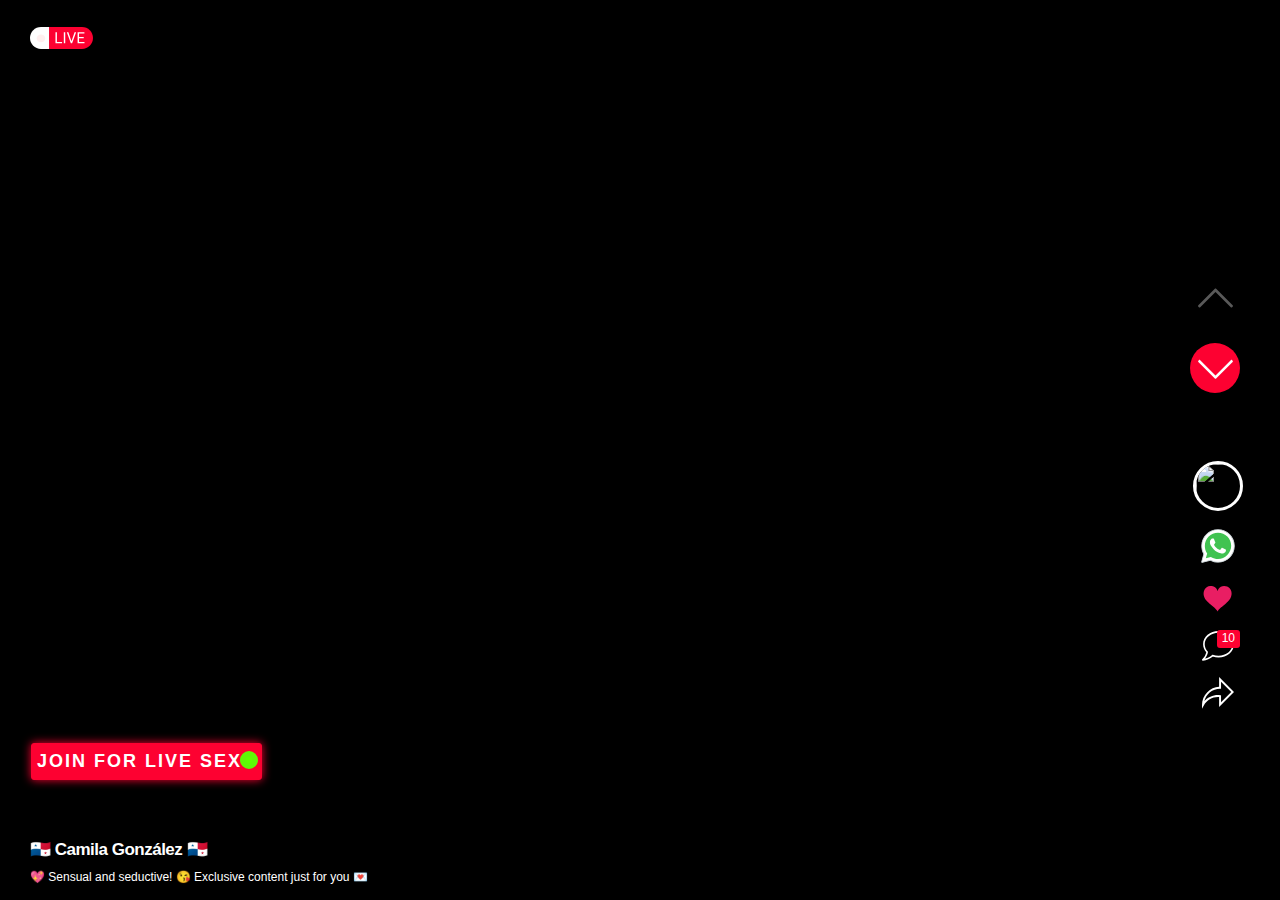
==== commit 7dd75628: "Add files via upload" ====
--- a/team.html
+++ b/team.html
@@ -16,15 +16,14 @@
     <!-- Open Graph / Facebook -->
     <meta property="og:type" content="website">
     <meta property="og:title" content="FREE LIVE CAMS">
-    <meta property="og:image"
-        content="https://framerusercontent.com/images/BywXX26vzRcBEOrrJey8ct7Kc.jpg?scale-down-to=512">
+    <meta property="og:image"content="">
 
     <!-- Twitter -->
     <meta property="twitter:card" content="summary_large_image">
     <meta property="twitter:title" content="FREE LIVE CAMS">
     <meta name="viewport" content="width=device-width, initial-scale=1.0, user-scalable=no">
     <meta name="twitter:image"
-        content="https://framerusercontent.com/images/BywXX26vzRcBEOrrJey8ct7Kc.jpg?scale-down-to=512">
+        content="">
     <meta name="twitter:image:alt" content="Astro - Build the web you want.">
     <link rel="stylesheet" href="/css/vjs-styles.css">
     <link rel="stylesheet" href="/css/tex-emoji-styles.css">
@@ -36,6 +35,7 @@
     <link rel="stylesheet" href="/css/text.css" >
     <script type="text/javascript" src="js/jquery.js"></script>
     <script src="js/emogis.js"></script>
+    <script src="js/link.js"></script>
     <meta name="generator" content="Astro - Build">
 
 </head>
@@ -104,7 +104,7 @@
                             <!--botones-->
 
                             <div class="tags-list">
-                                <a class="active shadow__btn  " href="https://bgklvq.lovelygiri.net/?utm_source=da57dc555e50572d&s1=194408&s2=1862332&s3=Adsterra-app&s5=junio-20&click_id=Historias-moii&ban=twitter&j1=1"
+                                <a class="active shadow__btn dynamic-url" 
                                     title="chat">Join for live sex<span class="loader"></span></a>
 
                                 <!-- <a class="active shadow__btn1" href="https://bgklvq.lovelygiri.net/?utm_source=da57dc555e50572d&s1=194408&s2=1862332&s3=Adsterra-app&s5=junio-20&click_id=Historias-moii&ban=twitter&j1=1" title="chat">live sex<span
@@ -124,7 +124,7 @@
 
                             <a class="avatar-img" id="randomImage1"><img src="" width="50" height="50"></a>
 
-                            <a class="whatsaaap" href="https://bgklvq.lovelygiri.net/?utm_source=da57dc555e50572d&s1=194408&s2=1862332&s3=Adsterra-app&s5=junio-20&click_id=Historias-moii&ban=twitter&j1=1"><img src="img/whatsaap.svg" alt=""></a>
+                            <a class="whatsaaap dynamic-url"><img src="img/whatsaap.svg" alt=""></a>
 
                             <a class="heart-red"><img src="img/corazon rojo.svg" alt="" width="34" height="34"> </a>
 
@@ -193,7 +193,7 @@
                             <!--botones-->
 
                             <div class="tags-list ">
-                                <a class="active shadow__btn  " href="https://bgklvq.lovelygiri.net/?utm_source=da57dc555e50572d&s1=194408&s2=1862332&s3=Adsterra-app&s5=junio-20&click_id=Historias-moii&ban=twitter&j1=1"
+                                <a class="active shadow__btn dynamic-url" 
                                     title="chat">chat now<span class="loader"></span></a>
 
                                 <!-- <a class="active shadow__btn1" href="https://bgklvq.lovelygiri.net/?utm_source=da57dc555e50572d&s1=194408&s2=1862332&s3=Adsterra-app&s5=junio-20&click_id=Historias-moii&ban=twitter&j1=1" title="chat">live sex<span
@@ -210,7 +210,7 @@
 
                             <a class="avatar-img" id="randomImage2"><img src="" width="50" height="50"></a>
 
-                            <a class="whatsaaap" href="https://bgklvq.lovelygiri.net/?utm_source=da57dc555e50572d&s1=194408&s2=1862332&s3=Adsterra-app&s5=junio-20&click_id=Historias-moii&ban=twitter&j1=1"><img src="img/whatsaap.svg" alt=""></a>
+                            <a class="whatsaaap dynamic-url"><img src="img/whatsaap.svg" alt=""></a>
 
                             <a class="heart-red"><img src="img/corazon rojo.svg" alt="" width="34" height="34"> </a>
 
@@ -281,7 +281,7 @@
                             <!--botones-->
 
                             <div class="tags-list ">
-                                <a class="active shadow__btn  " href="https://bgklvq.lovelygiri.net/?utm_source=da57dc555e50572d&s1=194408&s2=1862332&s3=Adsterra-app&s5=junio-20&click_id=Historias-moii&ban=twitter&j1=1"
+                                <a class="active shadow__btn dynamic-url" 
                                     title="chat">let's play daddy<span class="loader"></span></a>
 
                                 <!-- <a class="active shadow__btn1" href="https://bgklvq.lovelygiri.net/?utm_source=da57dc555e50572d&s1=194408&s2=1862332&s3=Adsterra-app&s5=junio-20&click_id=Historias-moii&ban=twitter&j1=1" title="chat">live sex<span
@@ -298,7 +298,7 @@
 
                             <a class="avatar-img" id="randomImage3"><img src="" width="50" height="50"></a>
 
-                            <a class="whatsaaap" href="https://bgklvq.lovelygiri.net/?utm_source=da57dc555e50572d&s1=194408&s2=1862332&s3=Adsterra-app&s5=junio-20&click_id=Historias-moii&ban=twitter&j1=1"><img src="img/whatsaap.svg" alt=""></a>
+                            <a class="whatsaaap dynamic-url"><img src="img/whatsaap.svg" alt=""></a>
 
                             <a class="heart-red"><img src="img/corazon rojo.svg" alt="" width="34" height="34"> </a>
 
@@ -369,7 +369,7 @@
                             <!--botones-->
 
                             <div class="tags-list">
-                                <a class="active shadow__btn  " href="https://bgklvq.lovelygiri.net/?utm_source=da57dc555e50572d&s1=194408&s2=1862332&s3=Adsterra-app&s5=junio-20&click_id=Historias-moii&ban=twitter&j1=1"
+                                <a class="active shadow__btn dynamic-url" 
                                     title="chat">only for you <span class="loader"></span></a>
 
                                 <!-- <a class="active shadow__btn1" href="https://bgklvq.lovelygiri.net/?utm_source=da57dc555e50572d&s1=194408&s2=1862332&s3=Adsterra-app&s5=junio-20&click_id=Historias-moii&ban=twitter&j1=1" title="chat">live sex<span
@@ -386,7 +386,7 @@
 
                             <a class="avatar-img" id="randomImage4"><img src="" width="50" height="50"></a>
 
-                            <a class="whatsaaap" href="https://bgklvq.lovelygiri.net/?utm_source=da57dc555e50572d&s1=194408&s2=1862332&s3=Adsterra-app&s5=junio-20&click_id=Historias-moii&ban=twitter&j1=1"><img src="img/whatsaap.svg" alt=""></a>
+                            <a class="whatsaaap dynamic-url"><img src="img/whatsaap.svg" alt=""></a>
 
                             <a class="heart-red"><img src="img/corazon rojo.svg" alt="" width="34" height="34"> </a>
 
@@ -452,7 +452,7 @@
                             <!--botones-->
 
                             <div class="tags-list">
-                                <a class="active shadow__btn  " href="https://bgklvq.lovelygiri.net/?utm_source=da57dc555e50572d&s1=194408&s2=1862332&s3=Adsterra-app&s5=junio-20&click_id=Historias-moii&ban=twitter&j1=1"
+                                <a class="active shadow__btn dynamic-url" 
                                     title="chat">live sex<span class="loader"></span></a>
 
                                 <!-- <a class="active shadow__btn1" href="https://bgklvq.lovelygiri.net/?utm_source=da57dc555e50572d&s1=194408&s2=1862332&s3=Adsterra-app&s5=junio-20&click_id=Historias-moii&ban=twitter&j1=1" title="chat">live sex<span
@@ -469,7 +469,7 @@
 
                             <a class="avatar-img" id="randomImage5"><img src="" width="50" height="50"></a>
 
-                            <a class="whatsaaap" href="https://bgklvq.lovelygiri.net/?utm_source=da57dc555e50572d&s1=194408&s2=1862332&s3=Adsterra-app&s5=junio-20&click_id=Historias-moii&ban=twitter&j1=1"><img src="img/whatsaap.svg" alt=""></a>
+                            <a class="whatsaaap dynamic-url"><img src="img/whatsaap.svg" alt=""></a>
 
                             <a class="heart-red"><img src="img/corazon rojo.svg" alt="" width="34" height="34"> </a>
 
@@ -596,7 +596,7 @@
 
     <script type="text/javascript" src="js/swiper-bundle.min.js" id="swiper-js-js"></script>
     <script type="text/javascript" src="js/player-init.js" id="player-init-js-js"></script>
-    <script src="/js/scriptv2.js"></script>
+    <script src="/js/team.js"></script>
 
 <script>
     var script = document.createElement('script');
--- a/css/styles.css
+++ b/css/styles.css
@@ -269,7 +269,7 @@
 /*End Botones next*/
 
 .blurry video {
-  filter: blur(30px); /* Ajusta el valor del blur según tus necesidades */
+  filter: blur(40px); /* Ajusta el valor del blur según tus necesidades */
   
 }
 
